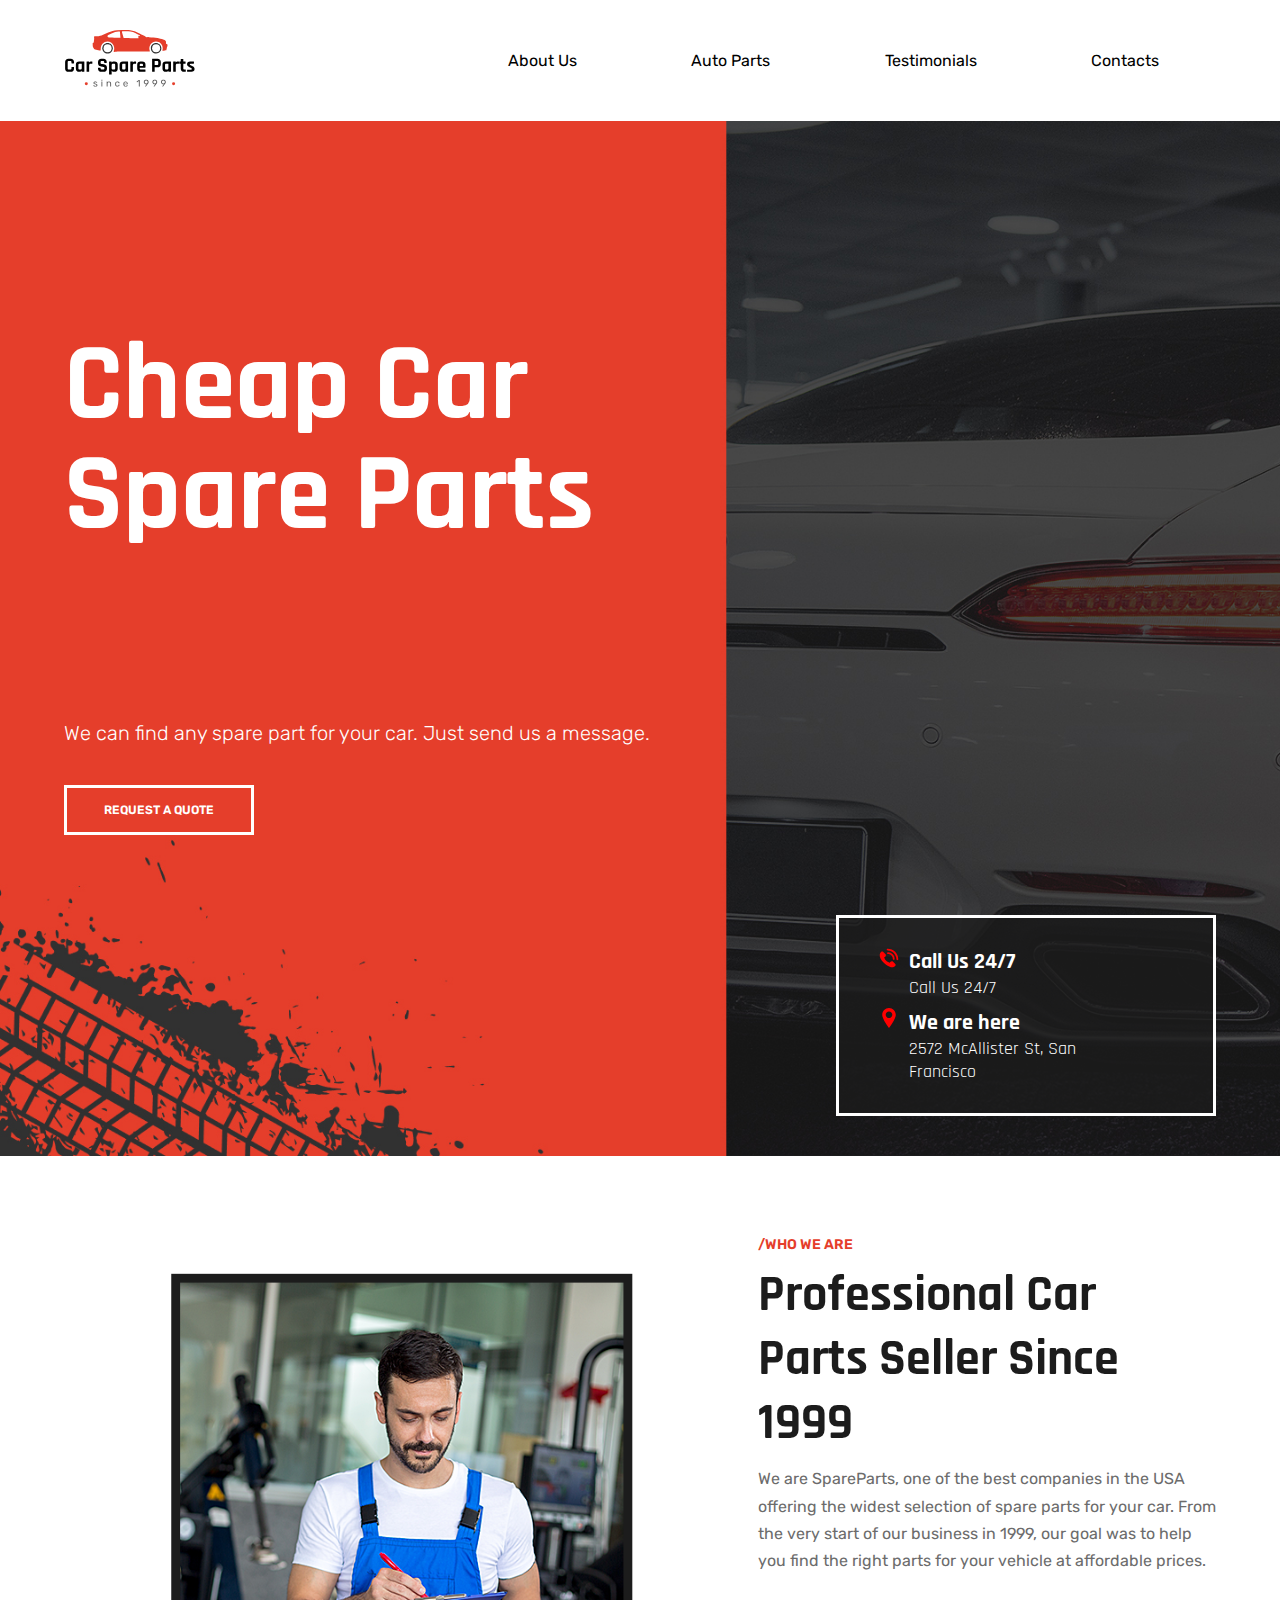
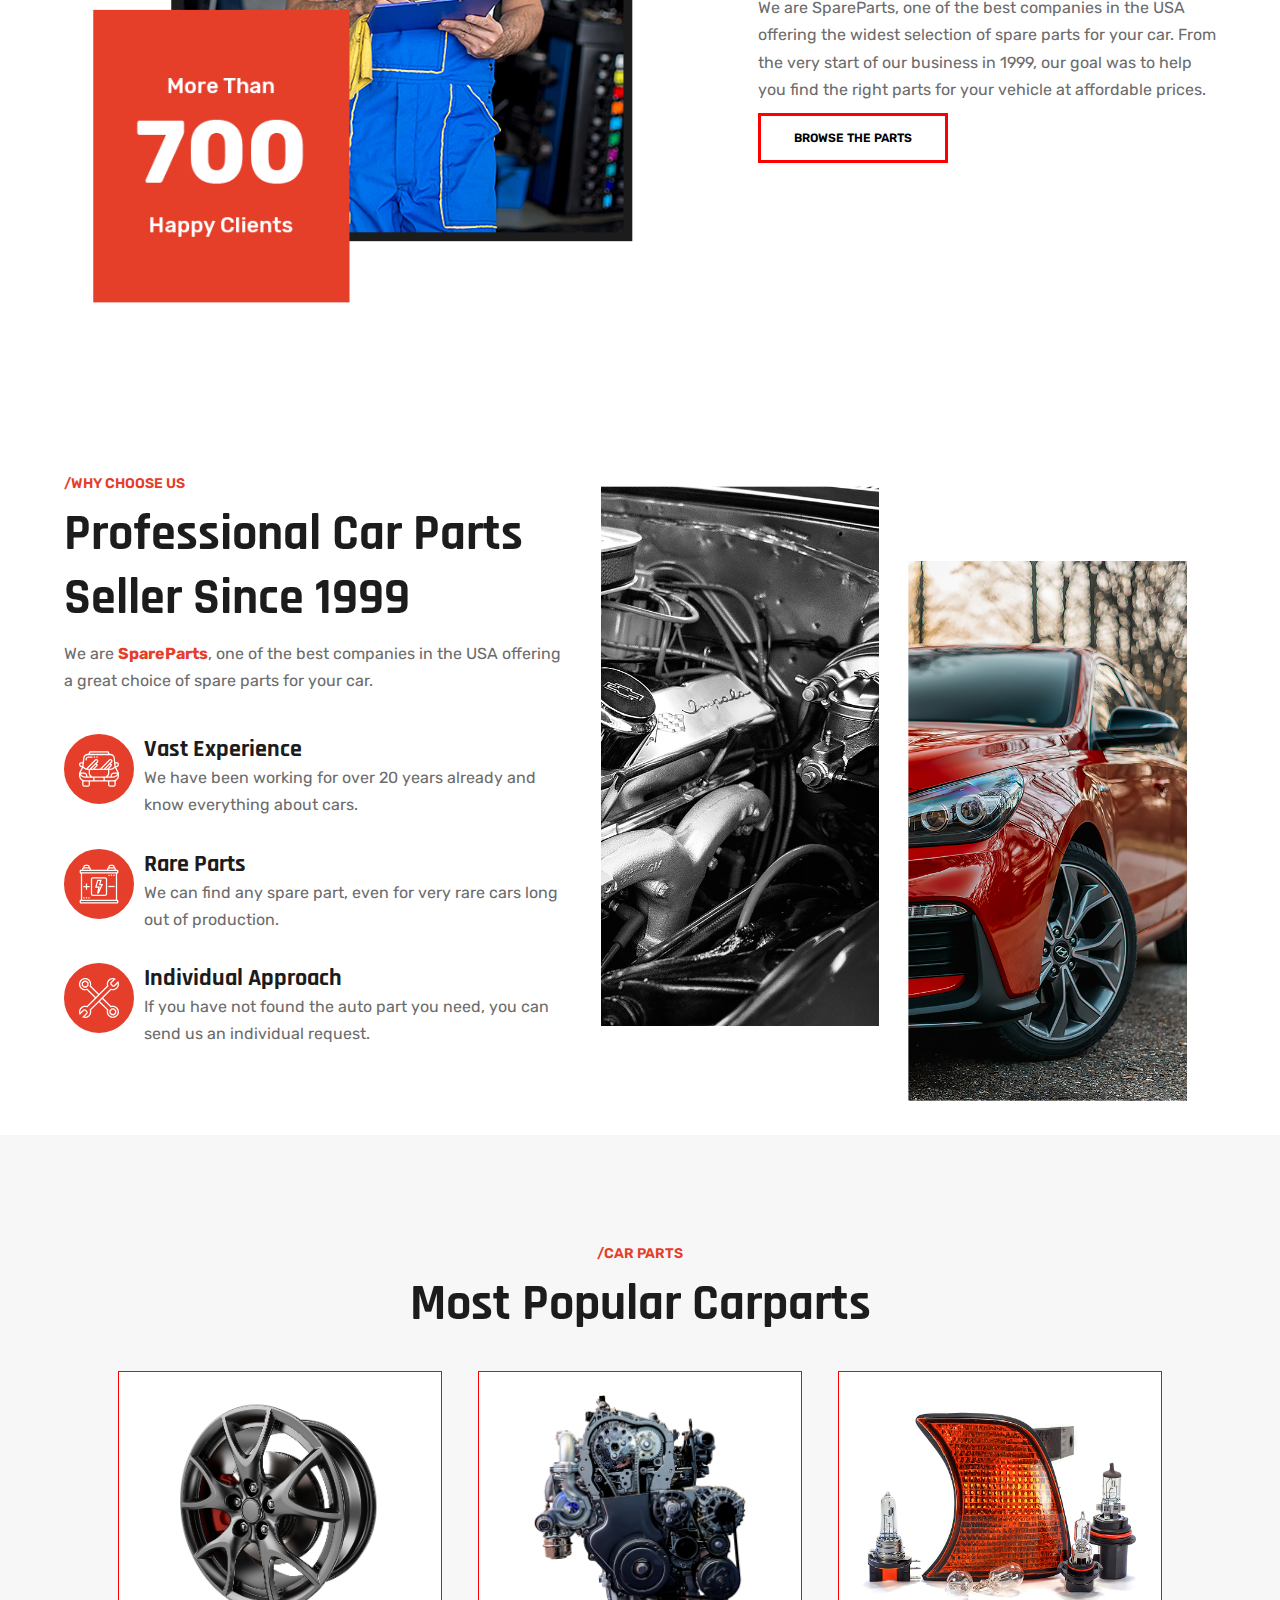
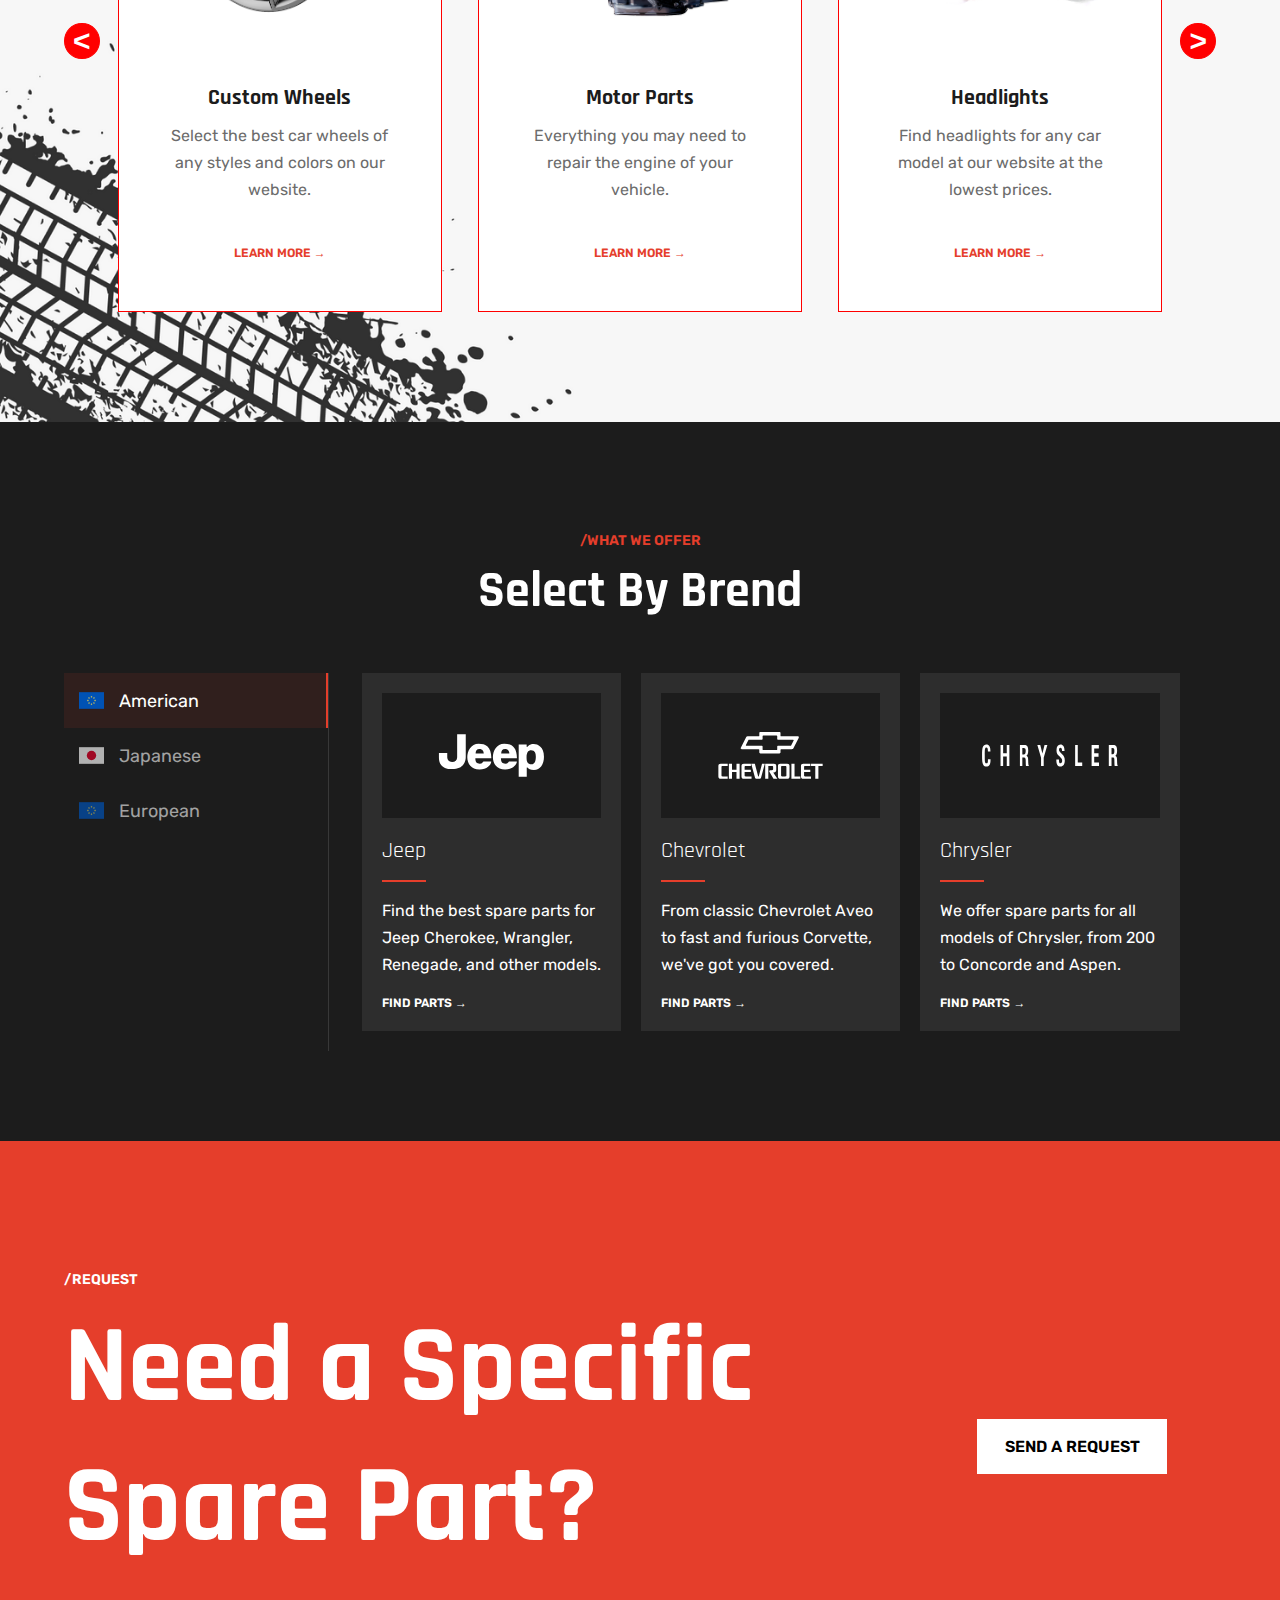
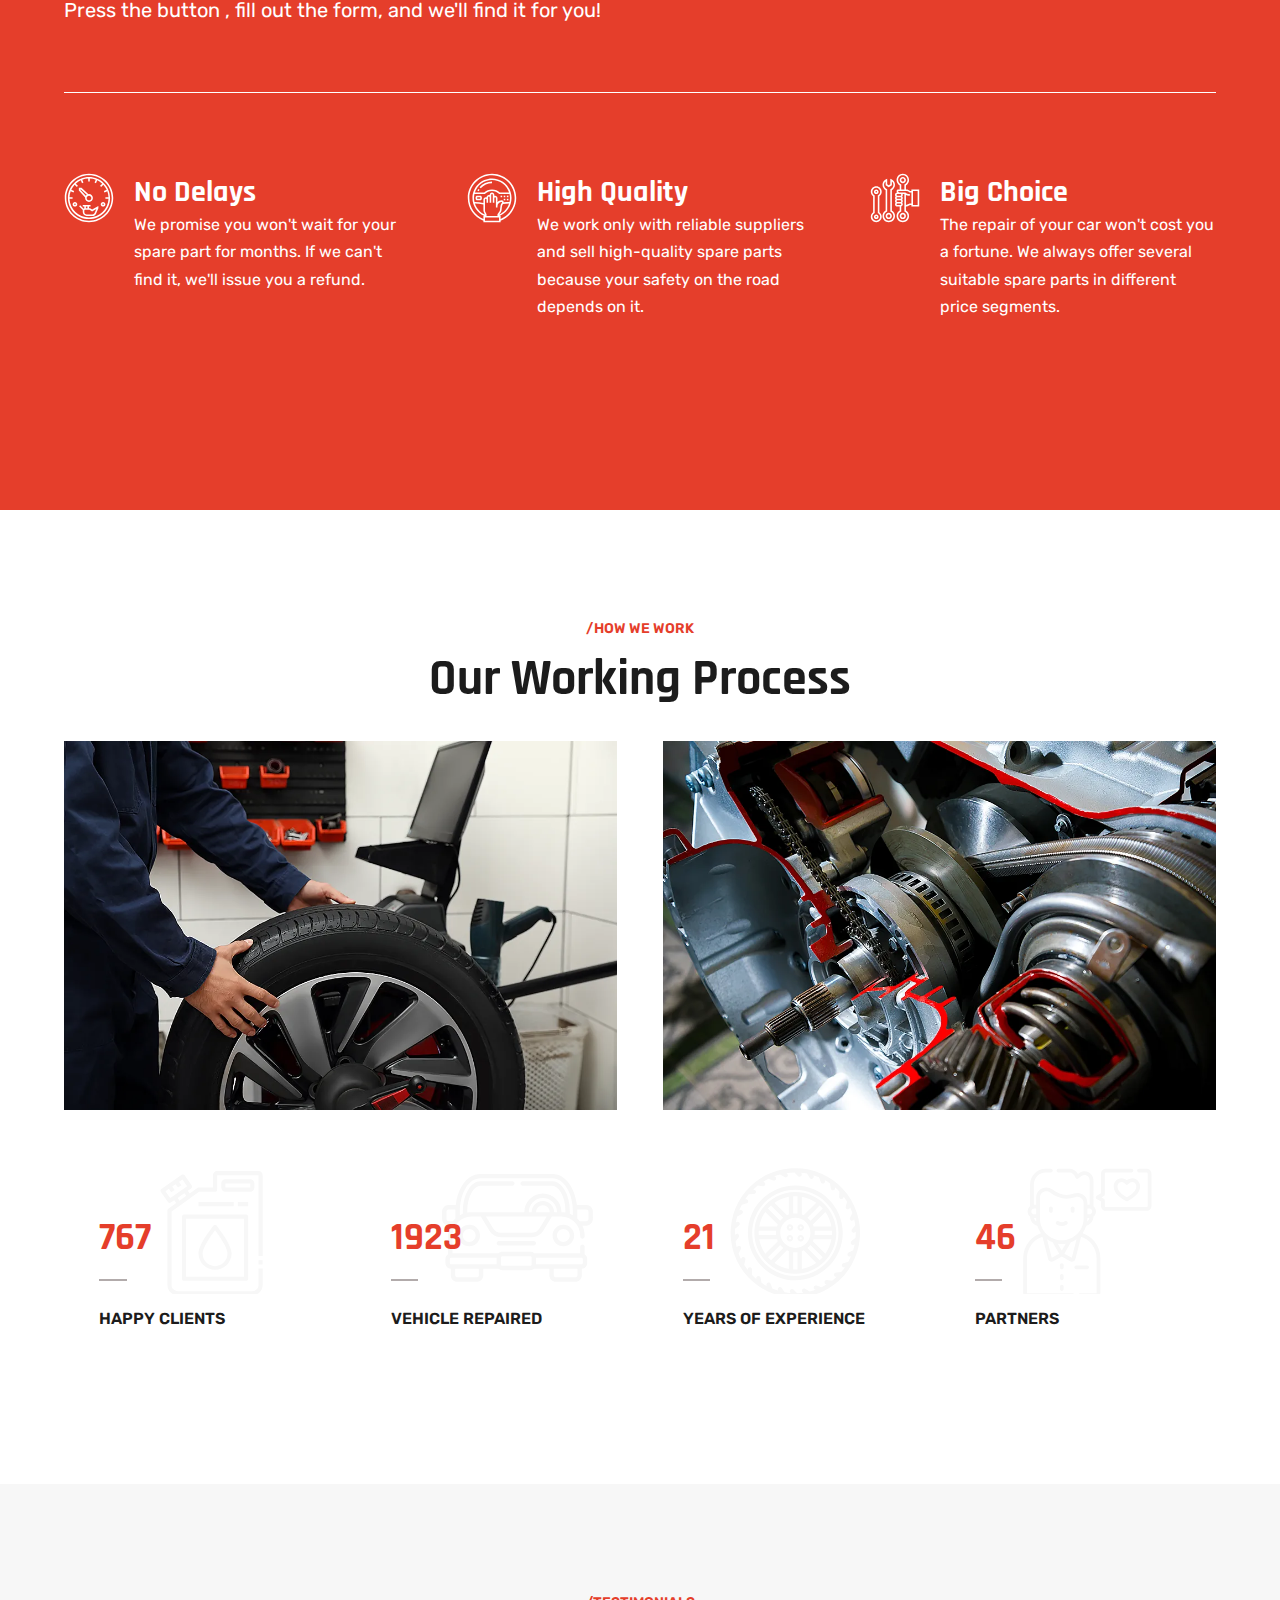
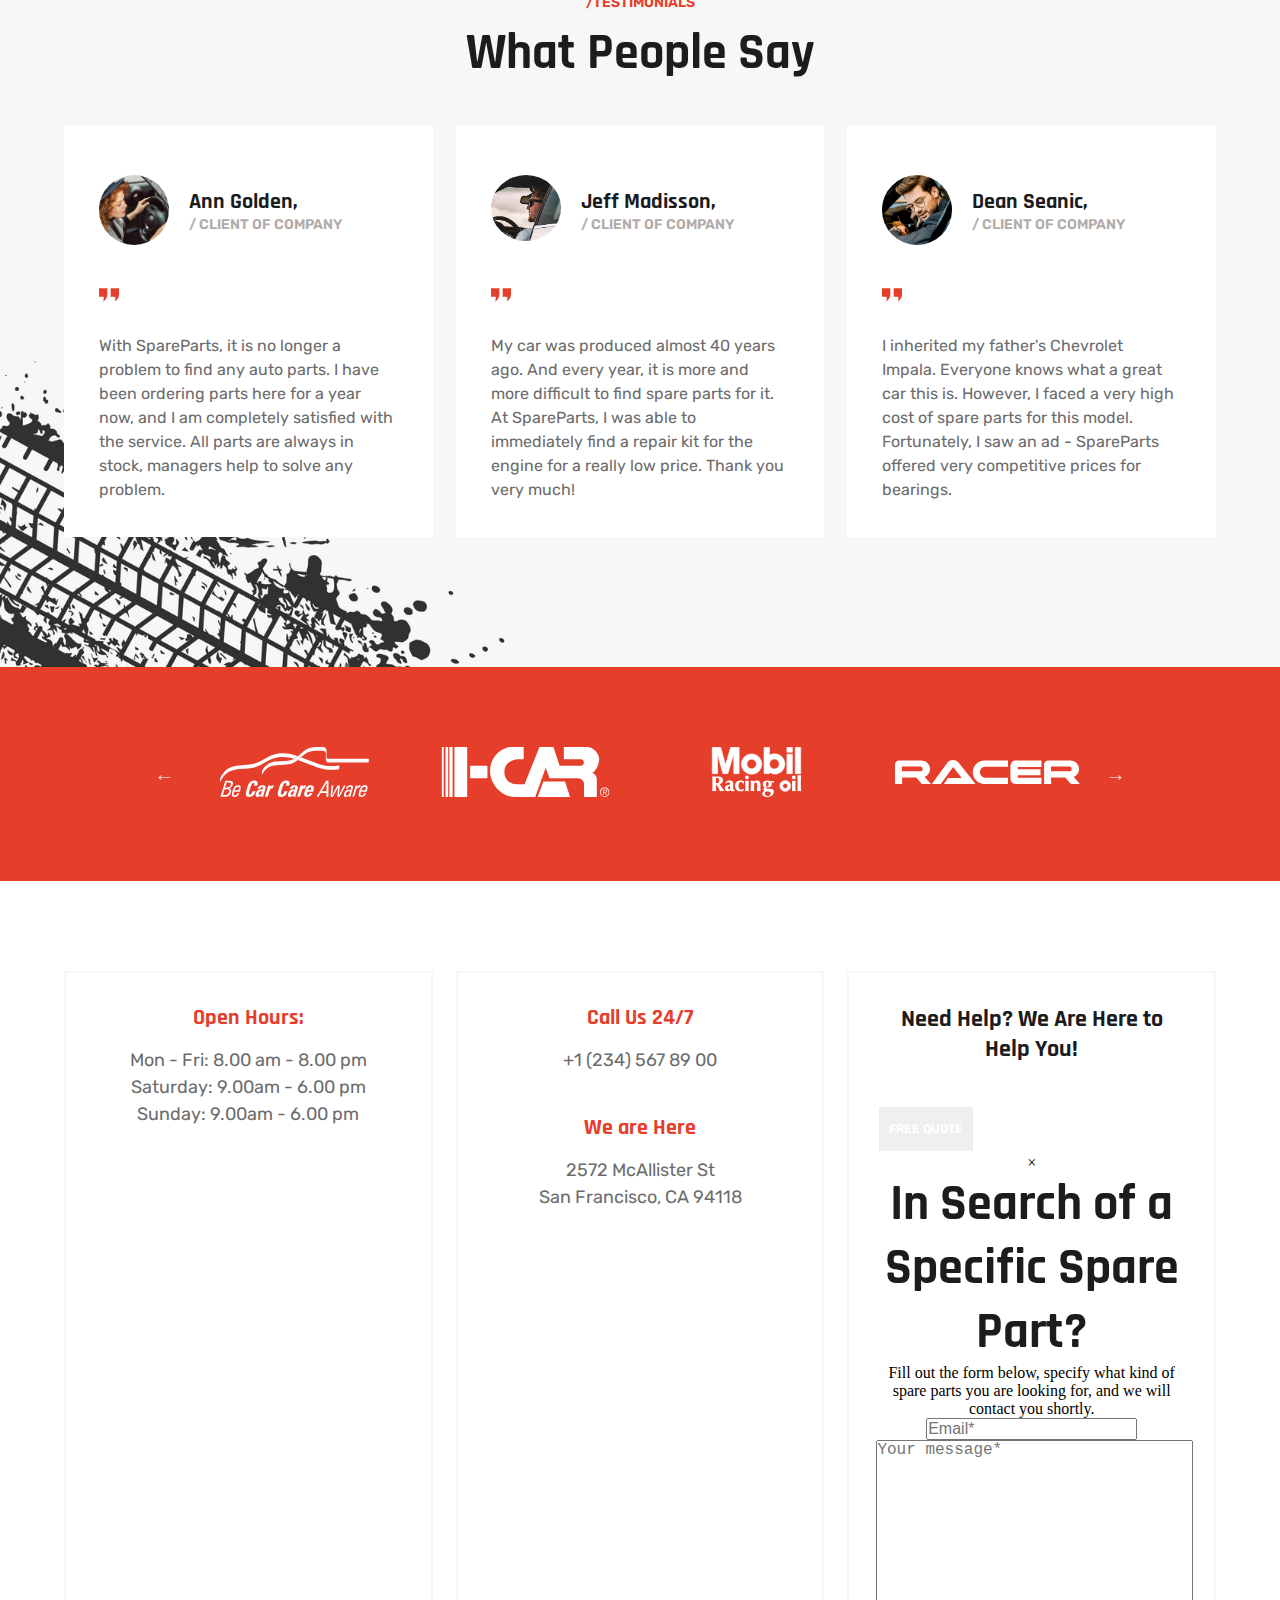
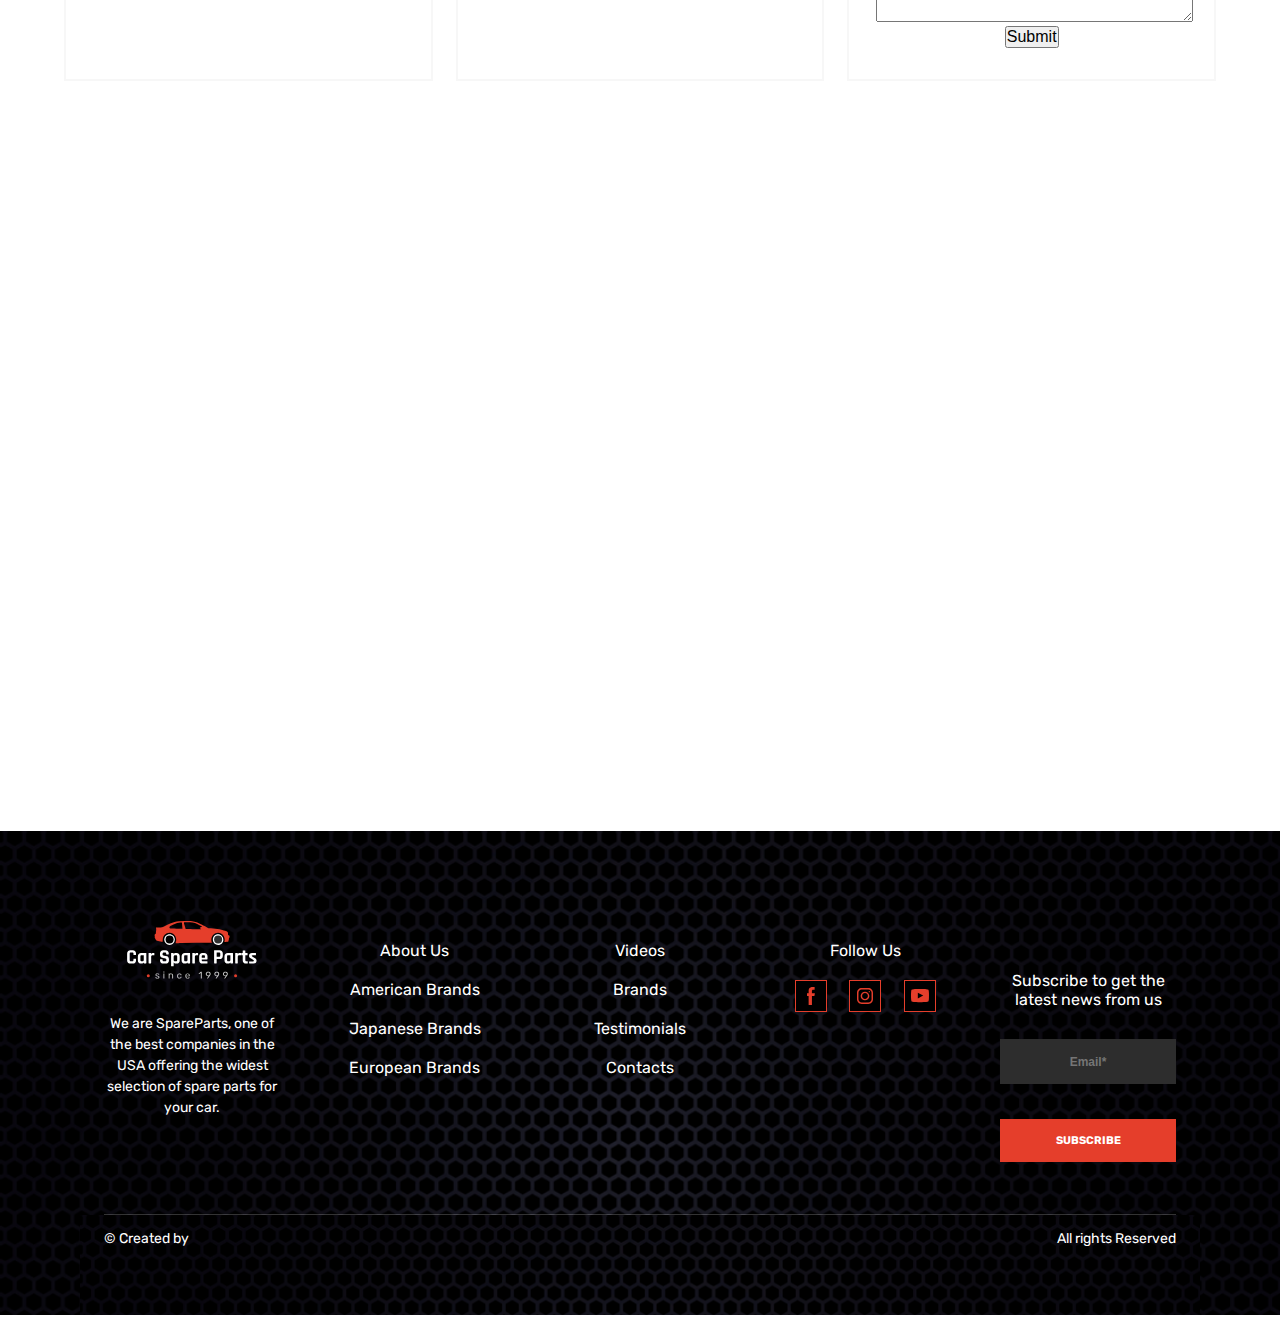
==== index.html @ d887016b "Fixed bugs" ====
<!DOCTYPE html>
<html lang="uk">

<head>
    <meta charset="UTF-8">
    <meta http-equiv="X-UA-Compatible" content="IE=edge">
    <meta name="viewport" content="width=device-width, initial-scale=1.0">
    <title>Car Spare Parts</title>

    <link rel="icon" href="img/logo/logo.svg">
    <link rel="stylesheet" href="css/index.css">
    <link rel="stylesheet" href="css/slick.css">
    <link rel="stylesheet" href="css/slick-theme.css">
</head>

<body>
    <header>
        <nav>
            <div class="header__top container">
                <div class="header__top-logo">
                    <a href="#">
                        <img class="logo" src="img/logo/car-spare-parts-logo.svg" alt="Car Spare Parts Logo">
                    </a>
                </div>

                <div class="nav-wrapper">
                    <div class="nav-wrapper__links">
                        <!-- <a href="#who-we-are">About Us</a>
                        <a href="#">Auto Parts</a>
                        <a href="#testimonials">Testimonials</a>
                        <a href="#contacts">Contacts</a> -->
                        <a href="#who-we-are" class="navigation__link">About Us</a>
                        <div class="dropdown">
                            <a href="#" class="dropdown__title">Auto Parts</a>
                            <div class="dropdown__content">
                                <a class="dropdown__content__link" href="american__parts.html">American brands</a>
                                <a class="dropdown__content__link" href="japanese__parts.html">Japanese brands</a>
                                <a class="dropdown__content__link" href="#">European brands</a>
                            </div>
                        </div>
                        <a href="#testimonials" class="navigation__link">Testimonials</a>
                        <a href="#contacts" class="navigation__link">Contacts</a>
                    </div>
                </div>

                <div class="header__top-burger">
                    <span></span>
                </div>
            </div>
        </nav>

        <div class="header__main">
            <div class="container">
                <div class="header__main__text-block">
                    <h1>Cheap Car Spare Parts</h1>
                    <h3>
                        We can find any spare part for your car.
                        Just send us a message.
                    </h3>
                </div>
                <a href="#contacts" class="btn header__main-btn">REQUEST A QUOTE</a>
                <div class="header__main-info__container">
                    <div class="header__main-info">
                        <div class="header__main-info-contacts">
                            <div class="header__main-info-contacts__icon">
                                <svg xmlns="http://www.w3.org/2000/svg" xmlns:xlink="http://www.w3.org/1999/xlink"
                                    version="1.1" x="0px" y="0px" viewBox="0 0 90 90" enable-background="new 0 0 90 90"
                                    xml:space="preserve" style="max-width:100%" height="100%">
                                    <path
                                        d="M62.324,61.015c-1.153-1.149-2.702-1.673-4.244-1.592l0.006-0.005c-6.902,0.294-9.089,5.729-9.581,7.308  c-22.71-7.437-24.794-24.84-24.794-24.84l4.399-6.17l-4.399,6.17c4.495-1.849,6.233-5.188,6.907-7.56  c0.359-0.874,0.502-1.81,0.425-2.724c0,0,0,0.006,0,0.017c0-0.009,0-0.017,0-0.017v0c-0.107-1.272-0.636-2.5-1.591-3.457  l-11.087-11.09c-2.203-2.203-5.862-2.136-8.151,0.153l-3.125,3.143l0.085,0.085c-1.048,1.337-1.923,2.879-2.575,4.542  c-0.601,1.583-0.975,3.093-1.146,4.607C1.99,41.723,7.536,52.815,22.588,67.867C43.394,88.672,60.161,87.1,60.885,87.023  c1.575-0.188,3.085-0.565,4.62-1.161c1.648-0.644,3.189-1.518,4.525-2.564l0.068,0.061l3.166-3.1  c2.284-2.289,2.35-5.946,0.148-8.156L62.324,61.015z M31.043,31.664c0-0.011,0-0.022,0-0.03  C31.043,31.643,31.043,31.652,31.043,31.664z M30.822,33.494c0-0.002,0.001-0.005,0.001-0.007  C30.823,33.49,30.823,33.492,30.822,33.494z M30.873,33.236L30.873,33.236L30.873,33.236z M31.042,31.735c0-0.01,0-0.02,0.001-0.029  C31.042,31.716,31.042,31.725,31.042,31.735z M82.625,55.072c-2.29,0-4.147-1.857-4.147-4.147c0-21.895-17.813-39.709-39.709-39.709  c-2.29,0-4.147-1.857-4.147-4.147s1.857-4.147,4.147-4.147c12.822,0,24.877,4.993,33.943,14.06  c9.066,9.067,14.06,21.121,14.06,33.943C86.772,53.215,84.916,55.072,82.625,55.072z M66.353,53.148  c-2.29,0-4.147-1.857-4.147-4.147c0-11.862-9.65-21.512-21.512-21.512c-2.29,0-4.147-1.857-4.147-4.147s1.857-4.147,4.147-4.147  c16.435,0,29.806,13.371,29.806,29.806C70.5,51.291,68.644,53.148,66.353,53.148z"
                                        style="" fill="currentColor"></path>
                                </svg>
                            </div>
                            <p class="header__main-info__title">Call Us 24/7</p>
                            <p class="header__main-info__description">Call Us 24/7</p>
                        </div>
                        <div class="header__main-info-location">
                            <div class="header__main-info-location__icon">
                                <svg xmlns="http://www.w3.org/2000/svg" xmlns:xlink="http://www.w3.org/1999/xlink"
                                    version="1.1" x="0px" y="0px" viewBox="0 0 100 100"
                                    enable-background="new 0 0 100 100" xml:space="preserve" style="max-width:100%"
                                    height="100%">
                                    <path
                                        d="M50,0C31.294,0,16.129,15.165,16.129,33.87c0,0.401,0.012,0.809,0.03,1.221c0.127,3.558,0.798,6.975,1.939,10.172  C25.324,69.015,50,100,50,100s24.673-30.982,31.9-54.734c1.143-3.197,1.813-6.617,1.939-10.175c0.02-0.412,0.031-0.819,0.031-1.221  C83.871,15.165,68.706,0,50,0z M50,50.459c-9.161,0-16.589-7.428-16.589-16.589c0-9.16,7.428-16.588,16.589-16.588  c9.162,0,16.589,7.428,16.589,16.588C66.589,43.031,59.162,50.459,50,50.459z"
                                        style="" fill="currentColor"></path>
                                </svg>
                            </div>
                            <p class="header__main-info__title">We are here</p>
                            <p class="header__main-info__description">2572 McAllister St, San Francisco</p>
                        </div>

                    </div>
                </div>
            </div>
        </div>
    </header>

    <main>
        <section class="who-we-are" id="who-we-are">
            <div class="container">
                <div class="who-we-are__objects">
                    <div class="who-we-are__main-photo">
                        <img src="img/who-we-are/who-we-are-main-photo.png" alt="More than 700 happy clients">
                    </div>

                    <div class="who-we-are__text">
                        <p class="section-title">
                            /WHO WE ARE
                        </p>
                        <h2>
                            Professional Car Parts Seller Since 1999
                        </h2>
                        <p class="section-content">
                            We are SpareParts, one of the best companies in the USA offering the widest selection of
                            spare parts
                            for your car. From the very start of our business in 1999, our goal was to help you find the
                            right
                            parts for your vehicle at affordable prices.
                        </p>
                        <p class="section-content">
                            We are SpareParts, one of the best companies in the USA offering the widest selection of
                            spare parts
                            for your car. From the very start of our business in 1999, our goal was to help you find the
                            right
                            parts for your vehicle at affordable prices.
                        </p>
                        <a href="#what-we-offer" class="btn who-we-are__btn">BROWSE THE PARTS</a>
                    </div>
                </div>
            </div>
        </section>

        <section class="why-choose-us">
            <div class="container">
                <div class="why-choose-us__objects">
                    <div class="why-choose-us__text">
                        <p class="section-title">
                            /WHY CHOOSE US
                        </p>
                        <h2>
                            Professional Car Parts Seller Since 1999
                        </h2>
                        <p class="section-content">
                            We are <span class="spanss">SpareParts</span>, one of the best companies in the USA offering
                            a great
                            choice of spare parts for
                            your car.
                        </p>

                        <div class="why-choose-us__advantage">
                            <div class="why-choose-us__advantage__element">
                                <div class="why-choose-us__advantage__icon">
                                    <svg xmlns="http://www.w3.org/2000/svg" width="2155" height="1912"
                                        viewBox="0 0 2155 1912" fill="none">
                                        <path
                                            d="M426.382 406.992C431.282 373.076 460.889 347.5 495.153 347.5H729.75V278H495.153C426.556 278 367.446 329.187 357.612 396.984L345.241 482.052L414.011 492.095L426.382 406.992Z"
                                            fill="white" />
                                        <path
                                            d="M2154.5 695C2154.5 637.523 2107.73 590.75 2050.25 590.75H1955.31L1930.68 356.813C1917.64 232.616 1813.64 139 1688.82 139H1654.76L1585.26 0H569.274L499.774 139H465.72C340.863 139 236.891 232.616 223.825 356.813L199.187 590.75H104.25C46.7735 590.75 0 637.523 0 695C0 783.786 67.2065 856.414 153.317 866.665L0 1173.3V1320.5C0 1442.99 70.9595 1548.95 173.75 1600.24V1807C173.75 1864.48 220.523 1911.25 278 1911.25H486.5C543.977 1911.25 590.75 1864.48 590.75 1807V1633.25H1563.75V1807C1563.75 1864.48 1610.52 1911.25 1668 1911.25H1876.5C1933.98 1911.25 1980.75 1864.48 1980.75 1807V1600.24C2083.54 1548.95 2154.5 1442.96 2154.5 1320.5V1173.3L2001.18 866.7C2087.29 856.414 2154.5 783.786 2154.5 695V695ZM1876.5 1146.75C1780.69 1146.75 1702.75 1224.69 1702.75 1320.5V1355.25H1543.39L1582.34 1316.3C1615.15 1283.49 1633.25 1239.85 1633.25 1193.42V1007.75H1691.87C1775.41 1007.75 1853.95 975.224 1912.99 916.149L1936.48 892.658L2063.52 1146.75H1876.5ZM2054.84 1216.25L2034.37 1246.93C1989.16 1314.77 1913.47 1355.25 1831.99 1355.25H1772.25V1320.5C1772.25 1263.02 1819.02 1216.25 1876.5 1216.25H2054.84ZM709.386 1355.25L621.295 1267.16C601.592 1247.46 590.75 1221.29 590.75 1193.42V1007.75H1563.75V1193.42C1563.75 1221.29 1552.91 1247.49 1533.2 1267.16L1445.11 1355.25H709.386ZM382.25 1355.25H322.515C240.991 1355.25 165.34 1314.77 120.131 1246.93L99.663 1216.25H278C335.477 1216.25 382.25 1263.02 382.25 1320.5V1355.25ZM278 1146.75H90.9755L218.022 892.658L241.512 916.149C300.553 975.224 379.088 1007.75 462.627 1007.75H521.25V1193.42C521.25 1239.85 539.355 1283.49 572.159 1316.3L611.114 1355.25H451.75V1320.5C451.75 1224.69 373.806 1146.75 278 1146.75V1146.75ZM923.864 729.75C931.787 729.75 938.25 736.213 938.25 744.136C938.25 747.924 936.721 751.643 934.045 754.318L750.114 938.25H674.636L883.136 729.75H923.864ZM576.364 938.25H466.136L917.886 486.5H934.045C955.521 486.5 973 503.979 973 525.455C973 535.706 968.865 545.749 961.602 553.011L576.364 938.25ZM1688.36 729.75C1696.29 729.75 1702.75 736.213 1702.75 744.136C1702.75 747.924 1701.22 751.643 1698.55 754.318L1514.61 938.25H1439.14L1647.64 729.75H1688.36ZM1340.86 938.25H1230.64L1682.39 486.5H1698.55C1720.02 486.5 1737.5 503.979 1737.5 525.455C1737.5 535.706 1733.36 545.749 1726.1 553.011L1340.86 938.25ZM2050.25 660.25C2069.43 660.25 2085 675.818 2085 695C2085 752.477 2038.23 799.25 1980.75 799.25H1977.28L1962.65 660.25H2050.25ZM612.226 69.5H1542.27L1577.02 139H577.476L612.226 69.5ZM292.908 364.076C302.221 275.394 376.516 208.5 465.685 208.5H1688.78C1777.95 208.5 1852.24 275.394 1861.59 364.076L1909.69 821.177L1863.82 867.047C1817.88 912.987 1756.79 938.285 1691.84 938.285H1612.89L1747.68 803.489C1763.28 787.852 1772.25 766.237 1772.25 744.136C1772.25 706.502 1747.2 674.984 1713 664.385L1775.24 602.148C1795.43 581.958 1807 554.019 1807 525.455C1807 465.65 1758.35 417 1698.55 417H1653.61L1132.36 938.25H848.386L983.182 803.455C998.784 787.852 1007.75 766.237 1007.75 744.136C1007.75 706.502 982.695 674.984 948.501 664.385L1010.74 602.148C1030.93 581.958 1042.5 554.019 1042.5 525.455C1042.5 465.65 993.85 417 934.045 417H889.114L381.833 924.28C347.952 912.361 316.816 893.179 290.649 867.047L244.779 821.177L292.908 364.076ZM69.5 695C69.5 675.818 85.068 660.25 104.25 660.25H191.855L177.225 799.25H173.75C116.273 799.25 69.5 752.477 69.5 695ZM69.5 1320.5V1294.96C128.228 1376.24 221.705 1424.75 322.515 1424.75H770.894C767.002 1435.66 764.5 1447.27 764.5 1459.5V1529C764.5 1541.23 767.002 1552.84 770.894 1563.75H312.75C178.65 1563.75 69.5 1454.6 69.5 1320.5V1320.5ZM521.25 1807C521.25 1826.18 505.682 1841.75 486.5 1841.75H278C258.818 1841.75 243.25 1826.18 243.25 1807V1625.19C265.629 1630.3 288.842 1633.25 312.75 1633.25H521.25V1807ZM868.75 1563.75C849.568 1563.75 834 1548.18 834 1529V1459.5C834 1440.32 849.568 1424.75 868.75 1424.75H1285.75C1304.93 1424.75 1320.5 1440.32 1320.5 1459.5V1529C1320.5 1548.18 1304.93 1563.75 1285.75 1563.75H868.75ZM1911.25 1807C1911.25 1826.18 1895.68 1841.75 1876.5 1841.75H1668C1648.82 1841.75 1633.25 1826.18 1633.25 1807V1633.25H1841.75C1865.66 1633.25 1888.87 1630.3 1911.25 1625.19V1807ZM1841.75 1563.75H1383.61C1387.5 1552.84 1390 1541.23 1390 1529V1459.5C1390 1447.27 1387.5 1435.66 1383.61 1424.75H1831.99C1932.8 1424.75 2026.27 1376.24 2085 1294.96V1320.5C2085 1454.6 1975.85 1563.75 1841.75 1563.75Z"
                                            fill="white" />
                                        <path d="M799.25 278H868.75V347.5H799.25V278Z" fill="white" />
                                        <path d="M938.25 278H1007.75V347.5H938.25V278Z" fill="white" />
                                    </svg>
                                </div>

                                <div class="why-choose-us__advantage__text">
                                    <p class="why-choose-us__advantage__element__title">Vast Experience</p>
                                    <p class="section-content">
                                        We have been working for over 20 years already and know everything about cars.
                                    </p>
                                </div>
                            </div>

                            <div class="why-choose-us__advantage__element">
                                <div class="why-choose-us__advantage__icon">
                                    <svg xmlns="http://www.w3.org/2000/svg" width="2304" height="2304"
                                        viewBox="0 0 2304 2304" fill="none">
                                        <path
                                            d="M1034.57 1692H1139L1388.23 1152H1235.74L1307.74 900H1052.5L924.84 1368H1107.07L1034.57 1692ZM1019.16 1296L1107.5 972H1212.26L1140.26 1224H1275.77L1154.09 1487.59L1196.93 1296H1019.16Z"
                                            fill="white" />
                                        <path
                                            d="M2268 468V396C2268 356.292 2235.71 324 2196 324H2124V288C2124 241.128 2093.8 201.528 2052 186.624V144C2052 84.456 2003.54 36 1944 36H1800C1740.46 36 1692 84.456 1692 144V186.624C1650.2 201.528 1620 241.128 1620 288V324H684V288C684 241.128 653.796 201.528 612 186.624V144C612 84.456 563.544 36 504 36H360C300.456 36 252 84.456 252 144V186.624C210.204 201.528 180 241.128 180 288V324H108C68.292 324 36 356.292 36 396V468C36 507.708 68.292 540 108 540V2052C68.292 2052 36 2084.29 36 2124V2196C36 2235.71 68.292 2268 108 2268H2196C2235.71 2268 2268 2235.71 2268 2196V2124C2268 2084.29 2235.71 2052 2196 2052V540C2235.71 540 2268 507.708 2268 468ZM1800 108H1944C1963.87 108 1980 124.128 1980 144V180H1764V144C1764 124.128 1780.13 108 1800 108ZM1692 288C1692 268.128 1708.13 252 1728 252H2016C2035.87 252 2052 268.128 2052 288V324H1692V288ZM360 108H504C523.872 108 540 124.128 540 144V180H324V144C324 124.128 340.128 108 360 108ZM252 288C252 268.128 268.128 252 288 252H576C595.872 252 612 268.128 612 288V324H252V288ZM108 396H2196L2196.07 468H108V396ZM2196.07 2196H108V2124H2196L2196.07 2196ZM2124 2052H180V540H2124V2052Z"
                                            fill="white" />
                                        <path d="M1692 1260H2052V1332H1692V1260Z" fill="white" />
                                        <path d="M396 1476H468V1332H612V1260H468V1116H396V1260H252V1332H396V1476Z"
                                            fill="white" />
                                        <path
                                            d="M792 1836H1512C1571.54 1836 1620 1787.54 1620 1728V864C1620 804.456 1571.54 756 1512 756H792C732.456 756 684 804.456 684 864V1728C684 1787.54 732.456 1836 792 1836ZM756 864C756 844.128 772.128 828 792 828H1512C1531.87 828 1548 844.128 1548 864V1728C1548 1747.87 1531.87 1764 1512 1764H792C772.128 1764 756 1747.87 756 1728V864Z"
                                            fill="white" />
                                        <path d="M252 1908H324V1980H252V1908Z" fill="white" />
                                        <path d="M396 1908H468V1980H396V1908Z" fill="white" />
                                        <path d="M540 1908H612V1980H540V1908Z" fill="white" />
                                        <path d="M1980 612H2052V684H1980V612Z" fill="white" />
                                        <path d="M1836 612H1908V684H1836V612Z" fill="white" />
                                        <path d="M1692 612H1764V684H1692V612Z" fill="white" />
                                    </svg>
                                </div>

                                <div class="why-choose-us__advantage__text">
                                    <p class="why-choose-us__advantage__element__title">
                                        Rare Parts
                                    </p>
                                    <p class="section-content">
                                        We can find any spare part, even for very rare cars long out of production.
                                    </p>
                                </div>
                            </div>

                            <div class="why-choose-us__advantage__element">
                                <div class="why-choose-us__advantage__icon">
                                    <svg xmlns="http://www.w3.org/2000/svg" width="1926" height="1927"
                                        viewBox="0 0 1926 1927" fill="none">
                                        <path
                                            d="M454.236 291.321C467.12 272.122 469.54 247.861 460.688 226.522C451.835 205.151 433.008 189.71 410.267 185.267C407.566 184.739 405.485 182.658 404.957 179.892C400.482 157.216 385.047 138.389 363.702 129.537C342.298 120.684 318.102 123.078 298.903 135.995C296.607 137.58 293.619 137.58 291.323 135.995C272.157 123.104 247.928 120.743 226.525 129.537C205.153 138.389 189.712 157.216 185.27 179.957C184.741 182.658 182.66 184.739 179.894 185.267C157.218 189.71 138.391 205.151 129.539 226.522C120.687 247.893 123.107 272.122 135.997 291.321C137.55 293.617 137.55 296.605 135.997 298.901C123.107 318.1 120.68 342.328 129.539 363.699C138.391 385.071 157.218 400.512 179.96 404.954C182.66 405.483 184.741 407.564 185.27 410.33C189.745 433.006 205.18 451.833 226.525 460.685C247.928 469.505 272.098 467.143 291.323 454.227C293.619 452.674 296.607 452.642 298.903 454.227C310.457 461.99 323.85 465.969 337.301 465.969C346.219 465.969 355.163 464.201 363.708 460.685C385.08 451.833 400.521 433.006 404.963 410.265C405.492 407.564 407.573 405.483 410.339 404.954C433.015 400.479 451.842 385.045 460.694 363.699C469.547 342.354 467.126 318.1 454.236 298.901C452.683 296.605 452.683 293.617 454.236 291.321ZM402.661 333.541C404.337 336.027 403.933 338.388 403.313 339.908C402.661 341.461 401.323 343.385 398.407 343.979C370.728 349.354 349.389 370.693 344.014 398.313C343.427 401.295 341.496 402.665 339.943 403.284C338.423 403.937 336.062 404.341 333.576 402.632C321.899 394.771 308.506 390.857 295.152 390.857C281.792 390.857 268.406 394.771 256.729 402.632C254.211 404.374 251.914 403.904 250.362 403.284C248.809 402.665 246.885 401.295 246.291 398.379C240.916 370.699 219.577 349.361 191.956 343.985C188.975 343.398 187.605 341.467 186.985 339.915C186.333 338.395 185.961 336.033 187.638 333.548C203.327 310.187 203.327 280.022 187.638 256.661C185.961 254.176 186.366 251.814 186.985 250.294C187.638 248.741 188.975 246.817 191.891 246.223C219.571 240.848 240.909 219.509 246.285 191.889C246.872 188.907 248.803 187.537 250.355 186.918C251.875 186.298 254.204 185.894 256.722 187.57C280.083 203.292 310.248 203.292 333.609 187.57C336.127 185.894 338.488 186.331 339.976 186.918C341.528 187.57 343.453 188.907 344.046 191.823C349.422 219.503 370.76 240.841 398.381 246.217C401.362 246.804 402.732 248.735 403.352 250.288C404.004 251.808 404.376 254.169 402.7 256.655C386.971 280.048 386.971 310.18 402.661 333.541Z"
                                            fill="white" />
                                        <path
                                            d="M1790 1634.67C1788.44 1632.38 1788.44 1629.39 1790 1627.09C1802.89 1607.9 1805.31 1583.67 1796.45 1562.3C1787.6 1540.92 1768.78 1525.48 1746.03 1521.04C1743.33 1520.51 1741.25 1518.43 1740.72 1515.67C1736.25 1492.99 1720.81 1474.16 1699.47 1465.31C1678.1 1456.46 1653.87 1458.85 1634.67 1471.77C1632.4 1473.32 1629.42 1473.39 1627.09 1471.77C1607.89 1458.88 1583.72 1456.48 1562.29 1465.31C1540.92 1474.16 1525.48 1492.99 1521.04 1515.73C1520.51 1518.43 1518.43 1520.51 1515.66 1521.04C1492.99 1525.52 1474.16 1540.95 1465.31 1562.3C1456.45 1583.63 1458.87 1607.9 1471.76 1627.09C1473.32 1629.39 1473.32 1632.38 1471.76 1634.67C1458.87 1653.87 1456.45 1678.1 1465.31 1699.47C1474.16 1720.84 1492.99 1736.29 1515.73 1740.73C1518.43 1741.26 1520.51 1743.34 1521.04 1746.1C1525.51 1768.78 1540.95 1787.61 1562.29 1796.46C1583.66 1805.28 1607.89 1802.89 1627.09 1790C1629.36 1788.45 1632.34 1788.38 1634.67 1790C1646.22 1797.76 1659.62 1801.74 1673.07 1801.74C1681.99 1801.74 1690.93 1799.97 1699.48 1796.46C1720.85 1787.61 1736.29 1768.78 1740.73 1746.04C1741.26 1743.34 1743.34 1741.26 1746.11 1740.73C1768.78 1736.25 1787.61 1720.82 1796.46 1699.47C1805.31 1678.13 1802.89 1653.87 1790 1634.67ZM1738.43 1669.31C1740.11 1671.79 1739.71 1674.15 1739.09 1675.67C1738.43 1677.23 1737.1 1679.15 1734.18 1679.75C1706.5 1685.12 1685.16 1706.46 1679.79 1734.08C1679.2 1737.06 1677.27 1738.43 1675.72 1739.05C1674.16 1739.67 1671.87 1740.11 1669.35 1738.4C1657.67 1730.54 1644.28 1726.62 1630.93 1726.62C1617.57 1726.62 1604.18 1730.54 1592.5 1738.4C1590.02 1740.11 1587.66 1739.7 1586.14 1739.05C1584.58 1738.4 1582.66 1737.06 1582.06 1734.15C1576.69 1706.47 1555.35 1685.13 1527.73 1679.75C1524.75 1679.17 1523.38 1677.23 1522.76 1675.68C1522.11 1674.16 1521.74 1671.8 1523.41 1669.31C1539.1 1645.95 1539.1 1615.79 1523.41 1592.43C1521.74 1589.94 1522.14 1587.58 1522.76 1586.06C1523.41 1584.51 1524.75 1582.58 1527.66 1581.99C1555.34 1576.61 1576.68 1555.28 1582.06 1527.66C1582.65 1524.67 1584.58 1523.3 1586.13 1522.68C1587.65 1522.03 1589.98 1521.63 1592.5 1523.34C1615.86 1539.06 1646.02 1539.06 1669.38 1523.34C1671.9 1521.63 1674.23 1522.1 1675.75 1522.68C1677.3 1523.34 1679.23 1524.67 1679.82 1527.59C1685.2 1555.27 1706.53 1576.61 1734.15 1581.98C1737.14 1582.57 1738.51 1584.5 1739.13 1586.05C1739.78 1587.57 1740.15 1589.94 1738.47 1592.42C1722.74 1615.81 1722.74 1645.95 1738.43 1669.31Z"
                                            fill="white" />
                                        <path
                                            d="M1630.89 1335.78C1602.75 1335.78 1574.72 1339.9 1547.32 1348.08L1162.27 963L1547.35 577.921C1605.13 595.098 1665.93 594.139 1724.42 574.973C1812.24 546.113 1881.92 476.434 1910.78 388.588C1932.12 323.666 1930.88 255.788 1907.3 192.321L1890.43 146.969L1683.95 353.452C1671.8 365.599 1652.17 365.599 1640.03 353.452L1572.55 285.979C1560.44 273.865 1560.44 254.171 1572.55 242.056L1779.04 35.5664L1733.69 18.6965C1670.19 -4.91223 1602.35 -6.12561 1537.39 15.2194C1449.57 44.0796 1379.89 113.758 1351.03 201.604C1331.87 260.035 1330.9 320.828 1348.09 378.64L963.006 763.719L577.921 378.679C586.089 351.28 590.225 323.261 590.225 295.112C590.225 132.395 457.829 0 295.106 0C132.389 0 0 132.395 0 295.112C0 457.829 132.395 590.225 295.112 590.225C323.255 590.225 351.28 586.095 378.679 577.921L763.725 963L378.646 1348.08C320.867 1330.9 260.074 1331.84 201.578 1351.03C113.758 1379.89 44.0796 1449.57 15.2194 1537.41C-6.11909 1602.33 -4.87962 1670.21 18.6965 1733.68L35.5664 1779.03L242.05 1572.55C254.197 1560.4 273.826 1560.4 285.973 1572.55L353.452 1640.02C365.567 1652.13 365.567 1671.83 353.452 1683.94L146.969 1890.43L192.321 1907.3C225.715 1919.69 260.322 1925.93 295.112 1925.93C326.425 1925.93 357.862 1920.91 388.647 1910.81C476.467 1881.95 546.145 1812.27 575.005 1724.42C594.171 1665.99 595.137 1605.2 577.954 1547.39L963 1162.28L1348.08 1547.33C1339.91 1574.73 1335.78 1602.75 1335.78 1630.89C1335.78 1793.61 1468.17 1926.01 1630.89 1926.01C1793.6 1926.01 1926 1793.61 1926 1630.89C1926 1468.18 1793.6 1335.78 1630.89 1335.78ZM394.923 506.319L376.22 513.279C349.754 523.13 322.446 528.094 295.112 528.094C166.631 528.094 62.1303 423.594 62.1303 295.112C62.1303 166.631 166.631 62.1303 295.106 62.1303C423.587 62.1303 528.088 166.631 528.088 295.112C528.088 322.446 523.117 349.754 513.24 376.22L506.28 394.923L919.031 807.674L807.674 919.038L394.923 506.319ZM919.07 1118.33L506.319 1531.08L513.279 1549.78C532.198 1600.63 533.131 1652.85 515.98 1705.01C493.272 1774.19 438.415 1829.02 369.266 1851.76C333.882 1863.37 298.563 1866.69 263.551 1861.73L397.441 1727.84C415.022 1710.26 424.748 1686.83 424.748 1661.95C424.748 1637.07 415.028 1613.65 397.441 1596.06L329.968 1528.59C294.773 1493.4 233.387 1493.4 198.192 1528.59L64.2961 1662.48C59.3578 1627.5 62.6522 1592.12 74.2706 1556.8C96.9791 1487.62 151.836 1432.79 220.985 1410.05C273.141 1392.93 325.395 1393.81 376.246 1412.75L394.949 1419.71L807.674 1006.93L1006.92 807.681L1419.67 394.929L1412.71 376.226C1393.8 325.375 1392.86 273.154 1410.01 220.998C1432.72 151.816 1487.58 96.9856 1556.73 74.2511C1592.11 62.6652 1627.46 59.3121 1662.44 64.2765L1528.55 198.166C1510.97 215.747 1501.25 239.173 1501.25 264.054C1501.25 288.935 1510.97 312.361 1528.55 329.942L1596.03 397.415C1631.22 432.609 1692.61 432.609 1727.8 397.415L1861.69 263.525C1866.63 298.505 1863.33 333.888 1851.72 369.207C1829.01 438.389 1774.15 493.22 1705 515.954C1652.85 533.072 1600.62 532.198 1549.74 513.253L1531.04 506.293L1118.31 919.077L919.07 1118.33ZM1630.89 1863.87C1502.41 1863.87 1397.91 1759.37 1397.91 1630.89C1397.91 1603.55 1402.88 1576.25 1412.75 1549.78L1419.71 1531.08L1006.96 1118.33L1118.33 1006.96L1531.08 1419.71L1549.78 1412.75C1576.25 1402.88 1603.55 1397.91 1630.89 1397.91C1759.37 1397.91 1863.87 1502.41 1863.87 1630.89C1863.87 1759.37 1759.36 1863.87 1630.89 1863.87Z"
                                            fill="white" />
                                    </svg>
                                </div>

                                <div class="why-choose-us__advantage__text">
                                    <p class="why-choose-us__advantage__element__title">
                                        Individual Approach
                                    </p>
                                    <p class="section-content">
                                        If you have not found the auto part you need, you can send us an individual
                                        request.
                                    </p>
                                </div>
                            </div>
                        </div>
                    </div>


                    <div class="why-choose-us__bottom-photo">
                        <img src="img/why-choose-us/double-photo.png" alt="">
                    </div>
                </div>
            </div>
        </section>

        <section class="car-parts">
            <div class="container">
                <p class="section-title car-parts__title">
                    /CAR PARTS
                </p>
                <h2 class="car-parts__title">
                    Most Popular Carparts
                </h2>

                <div class="car-parts__carousel__container">
                    <button class="car-parts__carousel__btn-prev">&lt;</button>
                    <div class="car-parts__carousel"></div>
                    <button class="car-parts__carousel__btn-next">&gt;</button>
                </div>

            </div>
        </section>

        <section class="what-we-offer" id="what-we-offer">
            <div class="container">
                <p class="section-title">
                    /WHAT WE OFFER
                </p>
                <h2 class="what-we-offer__header">
                    Select By Brend
                </h2>

                <div class="what-we-offer__brands">
                    <div class="what-we-offer__brands-countries">

                        <div class="flag__container flag-usa flag__active">
                            <img class="flag" src="img/what-we-offer/european-cars/european-flag.svg" alt="USA">
                            <p class="flag__text">American</p>
                        </div>

                        <div class="flag__container flag-japan">
                            <img class="flag" src="img/what-we-offer/japanese-cars/japanese-flag.svg" alt="Japan">
                            <p class="flag__text">Japanese</p>
                        </div>

                        <div class="flag__container flag-europe">
                            <img class="flag" src="img/what-we-offer/european-cars/european-flag.svg" alt="Europe">
                            <p class="flag__text">European</p>
                        </div>
                        <!-- <button class="what-we-offer__american">
                        </button>
                        <button class="what-we-offer__japanese">Japanese</button>
                        <button class="what-we-offer__european">European</button> -->
                    </div>

                    <div class="what-we-offer__brands-list">

                    </div>
                </div>
            </div>
        </section>

        <section class="request">
            <div class="container">

                <div class="request__overline-block">
                    <div class="request__overline-block__text">
                        <p class="section-title request__title">
                            /REQUEST
                        </p>

                        <h2 class="request__description">
                            Need a Specific Spare Part?
                        </h2>
                        <p class="request__sub-description">
                            Press the button , fill out the form, and we'll find it for you!
                        </p>
                    </div>

                    <div class="request__overline-block__btn">
                        <div class="request-btn__container">
                            <div class="btn request-btn">
                                <a href="#contacts">
                                    SEND A REQUEST
                                </a>
                            </div>
                        </div>
                    </div>
                </div>

                <div class="request__line"></div>

                <div class="request__advantages">
                    <div class="request__advantage__element">
                        <div class="request__advantage__element__icon">
                            <svg xmlns="http://www.w3.org/2000/svg" width="1696" height="1696" viewBox="0 0 1696 1696"
                                fill="none">
                                <path
                                    d="M848 26.5C395.009 26.5 26.5 395.009 26.5 848C26.5 1300.99 395.009 1669.5 848 1669.5C1300.99 1669.5 1669.5 1300.99 1669.5 848C1669.5 395.009 1300.99 26.5 848 26.5ZM848 1616.5C424.265 1616.5 79.5 1271.73 79.5 848C79.5 424.265 424.265 79.5 848 79.5C1271.73 79.5 1616.5 424.265 1616.5 848C1616.5 1271.73 1271.73 1616.5 848 1616.5Z"
                                    fill="white" />
                                <path
                                    d="M715.5 848C715.5 921.06 774.94 980.5 848 980.5C921.06 980.5 980.5 921.06 980.5 848C980.5 774.94 921.06 715.5 848 715.5C841.375 715.5 834.988 716.507 828.628 717.461L593.255 503.5H503.5V593.255L717.461 828.628C716.507 834.988 715.5 841.375 715.5 848V848ZM927.5 848C927.5 891.831 891.831 927.5 848 927.5C804.169 927.5 768.5 891.831 768.5 848C768.5 804.169 804.169 768.5 848 768.5C891.831 768.5 927.5 804.169 927.5 848ZM556.5 572.745V556.5H572.745L773.244 738.767C759.729 748.042 748.042 759.729 738.767 773.244L556.5 572.745Z"
                                    fill="white" />
                                <path
                                    d="M848 132.5C453.468 132.5 132.5 453.468 132.5 848C132.5 1242.53 453.468 1563.5 848 1563.5C1242.53 1563.5 1563.5 1242.53 1563.5 848C1563.5 453.468 1242.53 132.5 848 132.5ZM848 1510.5C491.575 1510.5 200.155 1227.56 186.163 874.5H291.5V821.5H186.163C188.972 750.665 202.831 682.614 226.257 619.146L323.698 659.532L343.996 610.56L246.741 570.253C275.997 507.183 314.82 449.413 361.46 398.931L435.74 473.211L473.211 435.74L398.931 361.46C449.413 314.82 507.157 275.997 570.253 246.741L610.56 343.996L659.532 323.698L619.146 226.257C682.614 202.831 750.665 188.972 821.5 186.163V291.5H874.5V186.163C945.335 188.972 1013.39 202.831 1076.85 226.257L1036.47 323.698L1085.44 343.996L1125.75 246.741C1188.82 275.997 1246.59 314.82 1297.07 361.46L1222.79 435.74L1260.26 473.211L1334.54 398.931C1381.18 449.413 1420 507.157 1449.26 570.253L1352 610.56L1372.3 659.532L1469.74 619.146C1493.17 682.614 1507.05 750.665 1509.84 821.5H1404.5V874.5H1509.84C1495.85 1227.56 1204.42 1510.5 848 1510.5V1510.5Z"
                                    fill="white" />
                                <path
                                    d="M882.529 1192.5H847.999V1139.5H900.999V1086.5H635.999V1139.5H688.999V1197.38C680.281 1200.48 672.357 1205.06 665.308 1210.84L548.735 1094.26L511.264 1131.74L637.43 1257.9C636.609 1262.49 635.999 1267.18 635.999 1272V1325C635.999 1398.06 695.439 1457.5 768.499 1457.5H964.599C1016.94 1457.5 1064.45 1426.63 1085.68 1378.82L1166 1198.12V1120.31L955.059 1240.86L882.529 1192.5ZM794.999 1139.5V1192.5H741.999V1139.5H794.999ZM1037.26 1357.3C1024.52 1385.98 996.002 1404.5 964.599 1404.5H768.499C724.668 1404.5 688.999 1368.83 688.999 1325V1272C688.999 1257.37 700.871 1245.5 715.499 1245.5H866.47L952.939 1303.14L1098.21 1220.11L1037.26 1357.3Z"
                                    fill="white" />
                                <path
                                    d="M1325 980.5C1281.17 980.5 1245.5 1016.17 1245.5 1060C1245.5 1103.83 1281.17 1139.5 1325 1139.5C1368.83 1139.5 1404.5 1103.83 1404.5 1060C1404.5 1016.17 1368.83 980.5 1325 980.5ZM1325 1086.5C1310.37 1086.5 1298.5 1074.63 1298.5 1060C1298.5 1045.37 1310.37 1033.5 1325 1033.5C1339.63 1033.5 1351.5 1045.37 1351.5 1060C1351.5 1074.63 1339.63 1086.5 1325 1086.5Z"
                                    fill="white" />
                                <path
                                    d="M371 980.5C327.169 980.5 291.5 1016.17 291.5 1060C291.5 1103.83 327.169 1139.5 371 1139.5C414.831 1139.5 450.5 1103.83 450.5 1060C450.5 1016.17 414.831 980.5 371 980.5ZM371 1086.5C356.372 1086.5 344.5 1074.63 344.5 1060C344.5 1045.37 356.372 1033.5 371 1033.5C385.628 1033.5 397.5 1045.37 397.5 1060C397.5 1074.63 385.628 1086.5 371 1086.5Z"
                                    fill="white" />
                            </svg>
                        </div>

                        <div class="request__advantage__element__text">
                            <p class="request__advantage__element__text__title">No Delays</p>
                            <p class="section-content request__advantage__element__text__description">
                                We promise you won't wait for your spare part for months. If we can't find it, we'll
                                issue you a refund.
                            </p>
                        </div>
                    </div>

                    <div class="request__advantage__element">
                        <div class="request__advantage__element__icon">
                            <svg xmlns="http://www.w3.org/2000/svg" width="1696" height="1696" viewBox="0 0 1696 1696"
                                fill="none">
                                <path
                                    d="M1669.5 848C1669.5 395.009 1300.99 26.5 848 26.5C395.009 26.5 26.5 395.009 26.5 848C26.5 1189.24 238.844 1495.08 556.5 1615.71V1669.5H1139.5V1615.71C1457.16 1495.08 1669.5 1189.24 1669.5 848ZM623.492 1320.2C614.349 1301.92 609.5 1281.43 609.5 1260.98V901C609.5 886.372 621.372 874.5 636 874.5C650.628 874.5 662.5 886.372 662.5 901V1007H715.5V901V821.5C715.5 806.872 727.372 795 742 795C756.628 795 768.5 806.872 768.5 821.5V1007H821.5V821.5V742C821.5 727.372 833.372 715.5 848 715.5C862.628 715.5 874.5 727.372 874.5 742V848V1007H927.5V848C927.5 833.372 939.372 821.5 954 821.5C968.628 821.5 980.5 833.372 980.5 848V1166H1033.5V1125.08C1033.5 1045.35 1098.35 980.5 1178.08 980.5C1186.17 980.5 1192.5 986.727 1192.5 994.677C1192.5 997.486 1191.68 1000.22 1190.11 1002.55L1162.85 1043.46C1148.19 1065.41 1138.76 1090.85 1135.5 1117L1118.43 1253.34C1115.6 1276.16 1106.8 1297.97 1092.97 1316.39L1033.5 1395.68V1457.5H662.5V1398.25L623.492 1320.2ZM1135.37 1348.19C1154.71 1322.4 1167.03 1291.87 1171.03 1259.89L1188.1 1123.57C1190.35 1105.53 1196.87 1087.98 1206.97 1072.85L1220.17 1053.08C1291.4 1040.23 1361.49 1033.5 1428.48 1033.5C1375.64 1198.41 1253.9 1336 1091.4 1406.81L1135.37 1348.19ZM238.5 848C238.5 802.499 243.667 758.191 253.181 715.5H605.79L613.687 706.755C669.549 644.957 754.932 609.5 848 609.5C941.068 609.5 1026.45 644.957 1082.31 706.755L1090.21 715.5H1442.85C1452.33 758.191 1457.5 802.499 1457.5 848C1457.5 893.236 1452.2 937.57 1442.61 980.5H1428.48C1369.28 980.5 1307.85 985.588 1245.42 995.155C1245.42 994.996 1245.5 994.836 1245.5 994.677C1245.5 957.657 1215.24 927.5 1178.08 927.5C1121.06 927.5 1069.59 951.774 1033.5 990.544V848C1033.5 804.169 997.831 768.5 954 768.5C944.672 768.5 935.821 770.408 927.5 773.376V742C927.5 698.169 891.831 662.5 848 662.5C804.169 662.5 768.5 698.169 768.5 742V746.876C760.179 743.908 751.328 742 742 742C698.169 742 662.5 777.669 662.5 821.5V826.376C654.179 823.408 645.328 821.5 636 821.5C592.169 821.5 556.5 857.169 556.5 901V1016.06C455.932 992.61 360.851 980.5 267.518 980.5H253.393C243.8 937.57 238.5 893.236 238.5 848V848ZM267.465 662.5C346.117 416.871 576.587 238.5 848 238.5C1119.41 238.5 1349.88 416.871 1428.54 662.5H1113.45C1047.68 594.978 951.668 556.5 848 556.5C744.332 556.5 648.349 594.978 582.549 662.5H267.465ZM556.5 1070.41V1260.98C556.5 1289.62 563.284 1318.32 576.084 1343.92L608.228 1408.24C443.928 1337.91 320.729 1199.6 267.491 1033.5C360.479 1033.5 455.376 1045.93 556.5 1070.41V1070.41ZM1086.5 1616.5H609.5V1510.5H1086.5V1616.5ZM1139.5 1558.7V1457.5H1107.14C1349.91 1354.26 1510.5 1114.51 1510.5 848C1510.5 482.698 1213.3 185.5 848 185.5C482.698 185.5 185.5 482.698 185.5 848C185.5 1114.51 346.09 1354.26 588.857 1457.5H556.5V1558.7C269.823 1441.1 79.5 1160.46 79.5 848C79.5 424.265 424.265 79.5 848 79.5C1271.73 79.5 1616.5 424.265 1616.5 848C1616.5 1160.46 1426.18 1441.1 1139.5 1558.7V1558.7Z"
                                    fill="white" />
                                <path
                                    d="M344.5 927.5H450.5C479.73 927.5 503.5 903.73 503.5 874.5V821.5C503.5 792.27 479.73 768.5 450.5 768.5H344.5C315.27 768.5 291.5 792.27 291.5 821.5V874.5C291.5 903.73 315.27 927.5 344.5 927.5ZM344.5 821.5H450.5L450.553 874.5H344.5V821.5Z"
                                    fill="white" />
                                <path d="M1139.5 768.5H1192.5V821.5H1139.5V768.5Z" fill="white" />
                                <path d="M1245.5 768.5H1298.5V821.5H1245.5V768.5Z" fill="white" />
                                <path d="M1351.5 768.5H1404.5V821.5H1351.5V768.5Z" fill="white" />
                                <path d="M1351.5 874.5H1404.5V927.5H1351.5V874.5Z" fill="white" />
                                <path d="M1245.5 874.5H1298.5V927.5H1245.5V874.5Z" fill="white" />
                                <path
                                    d="M350.912 597.547L398.215 621.45C406.907 604.225 416.738 587.265 427.418 571.074L383.163 541.924C371.397 559.785 360.505 578.52 350.912 597.547Z"
                                    fill="white" />
                                <path
                                    d="M848 291.5C685.184 291.5 531.034 362.494 425.087 486.275L465.367 520.751C561.217 408.736 700.687 344.5 848 344.5V291.5Z"
                                    fill="white" />
                            </svg>
                        </div>

                        <div class="request__advantage__element__text">
                            <p class="request__advantage__element__text__title">High Quality</p>
                            <p class="section-content request__advantage__element__text__description">
                                We work only with reliable suppliers and sell high-quality spare parts because your
                                safety on the road depends on it.
                            </p>
                        </div>
                    </div>

                    <div class="request__advantage__element">
                        <div class="request__advantage__element__icon">
                            <svg xmlns="http://www.w3.org/2000/svg" width="1696" height="1696" viewBox="0 0 1696 1696"
                                fill="none">
                                <path
                                    d="M1404.5 556.5V609.5H1362.47C1327.6 575.315 1281.57 556.5 1232.65 556.5H1219V421.88C1283.9 384.25 1325 314.025 1325 238.5C1325 121.609 1229.89 26.5 1113 26.5C996.109 26.5 901 121.609 901 238.5C901 314.025 942.102 384.25 1007 421.88V556.5H954C924.77 556.5 901 580.27 901 609.5C901 629.349 906.83 647.713 916.37 663.613C877.813 669.098 848 701.985 848 742C848 762.432 855.976 780.902 868.67 795C855.95 809.098 848 827.568 848 848C848 868.432 855.976 886.902 868.67 901C855.95 915.098 848 933.568 848 954C848 974.432 855.976 992.902 868.67 1007C855.95 1021.1 848 1039.57 848 1060C848 1103.83 883.669 1139.5 927.5 1139.5H1007V1274.12C942.102 1311.75 901 1381.98 901 1457.5C901 1574.39 996.109 1669.5 1113 1669.5C1229.89 1669.5 1325 1574.39 1325 1457.5C1325 1381.98 1283.9 1311.75 1219 1274.12V1138.86C1243.94 1137.35 1268.61 1131.1 1290.92 1119.94L1357.75 1086.5H1404.5V1139.5H1669.5V556.5H1404.5ZM1044.9 381.997C989.669 355.709 954 299.37 954 238.5C954 150.811 1025.31 79.5 1113 79.5C1200.69 79.5 1272 150.811 1272 238.5C1272 299.37 1236.33 355.709 1181.1 381.997L1166 389.179V556.5H1060V389.179L1044.9 381.997ZM927.5 715.5H1007H1033.5C1048.1 715.5 1060 727.399 1060 742C1060 756.601 1048.1 768.5 1033.5 768.5H927.5C912.899 768.5 901 756.601 901 742C901 727.399 912.899 715.5 927.5 715.5ZM901 954C901 939.399 912.899 927.5 927.5 927.5H1033.5C1048.1 927.5 1060 939.399 1060 954C1060 968.601 1048.1 980.5 1033.5 980.5H927.5C912.899 980.5 901 968.601 901 954ZM901 848C901 833.399 912.899 821.5 927.5 821.5H1033.5C1048.1 821.5 1060 833.399 1060 848C1060 862.601 1048.1 874.5 1033.5 874.5H927.5C912.899 874.5 901 862.601 901 848ZM901 1060C901 1045.4 912.899 1033.5 927.5 1033.5H1033.5C1048.1 1033.5 1060 1045.4 1060 1060C1060 1074.6 1048.1 1086.5 1033.5 1086.5H927.5C912.899 1086.5 901 1074.6 901 1060ZM1272 1457.5C1272 1545.19 1200.69 1616.5 1113 1616.5C1025.31 1616.5 954 1545.19 954 1457.5C954 1396.63 989.669 1340.29 1044.9 1314L1060 1306.82V1134.62C1090.77 1123.65 1113 1094.5 1113 1060C1113 1039.57 1105.02 1021.1 1092.33 1007C1105.05 992.902 1113 974.432 1113 954C1113 933.568 1105.02 915.098 1092.33 901C1105.05 886.902 1113 868.432 1113 848C1113 827.568 1105.02 809.098 1092.33 795C1105.05 780.902 1113 762.432 1113 742C1113 732.672 1111.09 723.821 1108.12 715.5H1166V1306.82L1181.1 1314C1236.33 1340.29 1272 1396.63 1272 1457.5ZM1345.25 1033.5L1267.26 1072.51C1252.23 1080.01 1235.75 1084.43 1219.03 1085.84V743.723C1246.82 759.755 1278.39 768.5 1311.35 768.5H1351.5V715.5H1311.35C1275.98 715.5 1242.69 701.72 1217.65 676.704L1203.47 662.5H1033.5H1007C977.77 662.5 954 638.73 954 609.5H1232.65C1268.02 609.5 1301.31 623.28 1326.35 648.296L1340.53 662.5H1404.5V1033.5H1345.25ZM1616.5 1086.5H1457.5V609.5H1616.5V1086.5Z"
                                    fill="white" />
                                <path
                                    d="M1113 1351.5C1054.54 1351.5 1007 1399.04 1007 1457.5C1007 1515.96 1054.54 1563.5 1113 1563.5C1171.46 1563.5 1219 1515.96 1219 1457.5C1219 1399.04 1171.46 1351.5 1113 1351.5ZM1113 1510.5C1083.77 1510.5 1060 1486.73 1060 1457.5C1060 1428.27 1083.77 1404.5 1113 1404.5C1142.23 1404.5 1166 1428.27 1166 1457.5C1166 1486.73 1142.23 1510.5 1113 1510.5Z"
                                    fill="white" />
                                <path
                                    d="M1219 238.5C1219 180.041 1171.46 132.5 1113 132.5C1054.54 132.5 1007 180.041 1007 238.5C1007 296.959 1054.54 344.5 1113 344.5C1171.46 344.5 1219 296.959 1219 238.5ZM1060 238.5C1060 209.27 1083.77 185.5 1113 185.5C1142.23 185.5 1166 209.27 1166 238.5C1166 267.73 1142.23 291.5 1113 291.5C1083.77 291.5 1060 267.73 1060 238.5Z"
                                    fill="white" />
                                <path
                                    d="M636 1351.5C577.541 1351.5 530 1399.04 530 1457.5C530 1515.96 577.541 1563.5 636 1563.5C694.459 1563.5 742 1515.96 742 1457.5C742 1399.04 694.459 1351.5 636 1351.5ZM636 1510.5C606.77 1510.5 583 1486.73 583 1457.5C583 1428.27 606.77 1404.5 636 1404.5C665.23 1404.5 689 1428.27 689 1457.5C689 1486.73 665.23 1510.5 636 1510.5Z"
                                    fill="white" />
                                <path
                                    d="M742 1274.12V580.88C806.898 543.25 848 473.025 848 397.5C848 317.868 803.851 251.194 726.895 214.571L689 196.551V383.323L636 418.647L583 383.323V196.551L545.105 214.571C468.149 251.194 424 317.868 424 397.5C424 473.025 465.102 543.25 530 580.88V1274.12C465.102 1311.75 424 1381.98 424 1457.5C424 1574.39 519.109 1669.5 636 1669.5C752.891 1669.5 848 1574.39 848 1457.5C848 1381.98 806.898 1311.75 742 1274.12ZM636 1616.5C548.311 1616.5 477 1545.19 477 1457.5C477 1396.63 512.669 1340.29 567.895 1314L583 1306.82V548.179L567.895 540.998C512.669 514.71 477 458.371 477 397.5C477 343.732 502.785 308.487 530 286.253V411.678L636 482.353L742 411.678V286.253C769.215 308.487 795 343.732 795 397.5C795 458.371 759.331 514.71 704.105 540.998L689 548.179V1306.82L704.105 1314C759.331 1340.29 795 1396.63 795 1457.5C795 1545.19 723.689 1616.5 636 1616.5Z"
                                    fill="white" />
                                <path
                                    d="M397.5 636C397.5 533.71 314.29 450.5 212 450.5C109.71 450.5 26.5 533.71 26.5 636C26.5 696.632 56.604 753.554 106 788.057V1331.92C56.604 1366.45 26.5 1423.37 26.5 1484C26.5 1586.29 109.71 1669.5 212 1669.5C314.29 1669.5 397.5 1586.29 397.5 1484C397.5 1423.37 367.396 1366.45 318 1331.94V788.057C367.396 753.554 397.5 696.632 397.5 636V636ZM278.223 1369.36C319.113 1393.05 344.5 1436.99 344.5 1484C344.5 1557.06 285.06 1616.5 212 1616.5C138.94 1616.5 79.5 1557.06 79.5 1484C79.5 1436.99 104.887 1393.05 145.776 1369.36L159 1361.7V758.297L145.776 750.639C104.887 726.948 79.5 683.011 79.5 636C79.5 562.94 138.94 503.5 212 503.5C285.06 503.5 344.5 562.94 344.5 636C344.5 683.011 319.113 726.948 278.223 750.639L265 758.297V1361.73L278.223 1369.36Z"
                                    fill="white" />
                                <path
                                    d="M291.5 636C291.5 592.169 255.831 556.5 212 556.5C168.169 556.5 132.5 592.169 132.5 636C132.5 679.831 168.169 715.5 212 715.5C255.831 715.5 291.5 679.831 291.5 636ZM212 662.5C197.399 662.5 185.5 650.601 185.5 636C185.5 621.399 197.399 609.5 212 609.5C226.601 609.5 238.5 621.399 238.5 636C238.5 650.601 226.601 662.5 212 662.5Z"
                                    fill="white" />
                                <path
                                    d="M132.5 1484C132.5 1527.83 168.169 1563.5 212 1563.5C255.831 1563.5 291.5 1527.83 291.5 1484C291.5 1440.17 255.831 1404.5 212 1404.5C168.169 1404.5 132.5 1440.17 132.5 1484ZM238.5 1484C238.5 1498.6 226.601 1510.5 212 1510.5C197.399 1510.5 185.5 1498.6 185.5 1484C185.5 1469.4 197.399 1457.5 212 1457.5C226.601 1457.5 238.5 1469.4 238.5 1484Z"
                                    fill="white" />
                            </svg>
                        </div>

                        <div class="request__advantage__element__text">
                            <p class="request__advantage__element__text__title">Big Choice</p>
                            <p class="section-content request__advantage__element__text__description">
                                The repair of your car won't cost you a fortune. We always offer several suitable spare
                                parts in different price segments.
                            </p>
                        </div>
                    </div>
                </div>
            </div>
        </section>

        <section class="how-we-work" id="how-we-work">
            <div class="container">
                <p class="section-title how-we-work__title">
                    /HOW WE WORK
                </p>
                <h2 class="how-we-work__description">
                    Our Working Process
                </h2>

                <div class="how-we-work__images-container">
                    <div class="how-we-work__img">
                        <img src="img/how-we-work/tyre-balance.webp" alt="Tyre Balance">
                    </div>

                    <div class="how-we-work__img">
                        <img src="img/how-we-work/half-of-the-engine.webp" alt="Engine">
                    </div>
                </div>

                <div class="how-we-work__statistics">

                    <div class="how-we-work__statistics__element">
                        <div class="how-we-work__statistics__element__value">
                            <div class="how-we-work__statistics__element__value__background">
                                <svg xmlns="http://www.w3.org/2000/svg" width="217" height="130"
                                    viewbox="0 0 450 250">
                                    <path d="M343.846 196.313H336.679V203.709H343.846V196.313Z" fill="#F7F7F7" />
                                    <path
                                        d="M329.513 70.6666V63.4999C329.513 61.5992 328.758 59.7764 327.414 58.4324C326.07 57.0883 324.247 56.3333 322.346 56.3333H279.346C277.445 56.3333 275.622 57.0883 274.278 58.4324C272.934 59.7764 272.179 61.5992 272.179 63.4999V70.6666C272.179 72.5673 272.934 74.3902 274.278 75.7342C275.622 77.0782 277.445 77.8333 279.346 77.8333H322.346C324.247 77.8333 326.07 77.0782 327.414 75.7342C328.758 74.3902 329.513 72.5673 329.513 70.6666ZM279.346 63.4999H322.346V70.6666H279.346V63.4999Z"
                                        fill="#F7F7F7" />
                                    <path
                                        d="M220.221 72.0749C220.606 71.8048 220.935 71.4615 221.188 71.0645C221.44 70.6674 221.612 70.2245 221.694 69.761C221.776 69.2975 221.765 68.8224 221.663 68.363C221.561 67.9035 221.369 67.4687 221.099 67.0833L208.815 49.4426C208.273 48.6633 207.443 48.1313 206.508 47.9633C205.574 47.7953 204.611 48.0052 203.831 48.5467L168.535 73.1105C167.755 73.6537 167.223 74.4843 167.056 75.4197C166.889 76.3551 167.1 77.3187 167.643 78.0985L179.926 95.75C180.469 96.5293 181.299 97.0613 182.233 97.2293C183.168 97.3972 184.131 97.1874 184.911 96.6458L190.805 92.525L194.185 97.3876L180.514 107.152C180.048 107.485 179.668 107.925 179.407 108.435C179.145 108.945 179.01 109.51 179.013 110.083V239.083C179.018 243.833 180.908 248.387 184.267 251.746C187.625 255.105 192.179 256.994 196.929 257H325.929C330.679 256.994 335.233 255.105 338.592 251.746C341.951 248.387 343.84 243.833 343.846 239.083V210.879H336.679V239.083C336.679 241.934 335.547 244.669 333.531 246.685C331.515 248.701 328.78 249.833 325.929 249.833H196.929C194.078 249.833 191.344 248.701 189.328 246.685C187.312 244.669 186.179 241.934 186.179 239.083V111.929L206.318 97.5417L218.788 88.7947C218.941 88.6579 219.083 88.5081 219.211 88.3468L233.909 77.8333H261.429C262.38 77.8333 263.291 77.4558 263.963 76.7838C264.635 76.1118 265.013 75.2004 265.013 74.25V49.1667H336.679V189.146H343.846V49.1667C343.846 47.2659 343.091 45.4431 341.747 44.0991C340.403 42.7551 338.58 42 336.679 42H265.013C263.112 42 261.289 42.7551 259.945 44.0991C258.601 45.4431 257.846 47.2659 257.846 49.1667V70.6667H232.763C232.016 70.6666 231.288 70.8996 230.681 71.3332L217.505 80.743L214.316 76.1742L220.221 72.0749ZM183.757 88.7123L175.569 76.9447L181.453 72.8525L185.549 78.7328L191.429 74.6406L187.337 68.7603L193.221 64.6646L197.313 70.5448L203.193 66.4527L199.101 60.5724L204.985 56.4767L213.173 68.2407L197.646 79.0588L189.655 84.6022L189.634 84.6202L183.757 88.7123ZM208.435 80.2736L211.66 84.9104L202.118 91.7187L199.99 93.2166L196.671 88.44L203.627 83.6025L208.435 80.2736Z"
                                        fill="#F7F7F7" />
                                    <path
                                        d="M258.638 136.507C255.986 139.8 232.763 169.14 232.763 184.359C232.763 191.962 235.783 199.253 241.159 204.629C246.535 210.005 253.826 213.025 261.429 213.025C269.032 213.025 276.324 210.005 281.7 204.629C287.076 199.253 290.096 191.962 290.096 184.359C290.096 169.14 266.872 139.8 264.221 136.507C263.873 136.108 263.444 135.788 262.963 135.569C262.481 135.35 261.958 135.236 261.429 135.236C260.9 135.236 260.377 135.35 259.896 135.569C259.414 135.788 258.985 136.108 258.638 136.507V136.507ZM261.429 206.833C255.601 206.695 250.065 204.252 246.035 200.039C242.005 195.826 239.809 190.188 239.929 184.359C239.929 174.863 253.575 154.925 261.429 144.584C269.284 154.925 282.929 174.859 282.929 184.359C283.05 190.188 280.854 195.826 276.824 200.039C272.794 204.252 267.258 206.695 261.429 206.833Z"
                                        fill="#F7F7F7" />
                                    <path
                                        d="M204.096 120.833V228.333C204.096 229.284 204.474 230.195 205.146 230.867C205.818 231.539 206.729 231.917 207.679 231.917H315.179C316.13 231.917 317.041 231.539 317.713 230.867C318.385 230.195 318.763 229.284 318.763 228.333V120.833C318.763 119.883 318.385 118.972 317.713 118.3C317.041 117.628 316.13 117.25 315.179 117.25H207.679C206.729 117.25 205.818 117.628 205.146 118.3C204.474 118.972 204.096 119.883 204.096 120.833ZM211.263 124.417H311.596V224.75H211.263V124.417Z"
                                        fill="#F7F7F7" />
                                    <path d="M293.679 95.7499H232.763V102.917H293.679V95.7499Z" fill="#F7F7F7" />
                                    <path d="M318.763 95.7499H300.846V102.917H318.763V95.7499Z" fill="#F7F7F7" />
                                </svg>
                            </div>

                            <div class="how-we-work__statistics__element__value__text">
                                767
                            </div>

                            <div class="how-we-work__statistics__element__value__line">
                            </div>

                            <div class="how-we-work__statistics__element__value__title">
                                HAPPY CLIENTS
                            </div>
                        </div>
                    </div>

                    <div class="how-we-work__statistics__element">
                        <div class="how-we-work__statistics__element__value">
                            <div class="how-we-work__statistics__element__value__background">
                                <svg xmlns="http://www.w3.org/2000/svg" width="868" height="514"
                                    viewbox="0 0 450 250" fill="none">
                                    <path
                                        d="M398.704 100.726H382.353C379.601 75.1253 364.957 47 339.821 47H215.158C202.707 47 191.358 54.3722 183.203 67.7587C177.583 76.9854 173.948 88.4302 172.626 100.726H160.297C154.068 100.726 149 105.793 149 112.022V125.173C149 131.402 154.068 136.47 160.297 136.47H163.047C160.636 141.639 159.281 147.395 159.281 153.465V185.89C156.586 187.683 154.804 190.745 154.804 194.218V201.164C154.804 206.425 158.891 210.74 164.055 211.124V222.154C164.055 228.435 169.165 233.546 175.447 233.546H208.936C215.217 233.546 220.327 228.436 220.327 222.154V211.162H246.719C248.48 212.71 250.781 213.657 253.304 213.657H301.675C304.198 213.657 306.499 212.71 308.26 211.162H334.652V222.154C334.652 228.435 339.761 233.546 346.043 233.546H379.533C385.814 233.546 390.924 228.436 390.924 222.154V211.124C396.088 210.739 400.175 206.425 400.175 201.164V194.218C400.175 190.745 398.393 187.683 395.698 185.89V173.1C395.698 170.988 393.986 169.276 391.874 169.276C389.762 169.276 388.051 170.988 388.051 173.1V184.219H308.26C306.442 182.621 304.072 181.724 301.675 181.724H253.304C250.875 181.724 248.508 182.646 246.719 184.219H166.928V153.465C166.928 135.137 182.025 120.749 199.644 120.749H215.936L230.989 145.306C235.195 152.167 242.807 156.429 250.854 156.429H304.126C312.173 156.429 319.785 152.167 323.991 145.306L339.044 120.749H355.336C372.921 120.749 388.052 135.1 388.052 153.465V155.258C388.052 157.37 389.763 159.081 391.875 159.081C393.987 159.081 395.698 157.37 395.698 155.258C395.599 154.262 396.412 146.077 391.933 136.47H398.704C404.932 136.47 410 131.402 410 125.173V112.022C410 105.793 404.932 100.726 398.704 100.726V100.726ZM160.297 128.823C158.284 128.823 156.646 127.186 156.646 125.173V112.022C156.646 110.01 158.284 108.372 160.297 108.372H172.101C172.075 109.303 172.058 110.236 172.058 111.173V124.04C170.485 125.516 169.031 127.115 167.709 128.823H160.297ZM212.681 222.154C212.681 224.219 211.001 225.899 208.936 225.899H175.447C173.382 225.899 171.702 224.219 171.702 222.154V211.162H212.681V222.154ZM383.278 222.154C383.278 224.219 381.598 225.899 379.533 225.899H346.043C343.978 225.899 342.298 224.219 342.298 222.154V211.162H383.278V222.154ZM390.177 191.866C390.311 191.866 390.441 191.885 390.57 191.908C390.623 191.917 390.676 191.929 390.729 191.942C391.746 192.199 392.528 193.133 392.528 194.218V201.164C392.528 202.439 391.452 203.515 390.177 203.515C381.786 203.515 319.946 203.515 311.673 203.515V191.866H390.177ZM301.675 189.371C302.953 189.371 304.026 190.465 304.026 191.723V203.658C304.026 204.859 303.004 206.01 301.675 206.01H253.304C251.97 206.01 250.953 204.855 250.953 203.658V191.723C250.953 190.468 252.022 189.372 253.304 189.372H301.675V189.371ZM243.306 191.866V203.516C235.252 203.516 172.201 203.516 164.802 203.516C163.527 203.516 162.451 202.439 162.451 201.164V194.218C162.451 193.135 163.231 192.201 164.248 191.943C164.302 191.929 164.356 191.917 164.41 191.908C164.538 191.885 164.668 191.867 164.802 191.867H243.306V191.866ZM192.57 113.729V111.173C192.57 98.6872 195.464 87.0579 200.72 78.4296C205.009 71.3887 210.137 67.5114 215.158 67.5114H270.579C272.691 67.5114 274.402 65.8002 274.402 63.6882C274.402 61.5762 272.691 59.865 270.579 59.865H215.158C207.367 59.865 199.92 65.0452 194.189 74.4514C188.214 84.2623 184.923 97.3037 184.923 111.173V115.894C183.116 116.604 181.374 117.44 179.705 118.393V111.173C179.705 97.7247 182.73 83.2331 189.733 71.7369C196.447 60.7163 205.477 54.647 215.158 54.647H339.821C349.503 54.647 358.532 60.7163 365.246 71.7364C372.223 83.1903 375.275 97.5988 375.275 111.173V118.394C373.606 117.441 371.863 116.605 370.057 115.895V111.173C370.057 97.3032 366.766 84.2618 360.79 74.4514C355.06 65.0452 347.613 59.865 339.822 59.865H288.421C286.309 59.865 284.598 61.5762 284.598 63.6882C284.598 65.8002 286.309 67.5114 288.421 67.5114H339.822C344.843 67.5114 349.971 71.3887 354.259 78.4291C359.515 87.0584 362.41 98.6867 362.41 111.173V113.729C360.37 113.365 357.958 113.126 355.644 113.108C355.626 95.3926 341.209 80.9861 323.49 80.9861C305.772 80.9861 291.356 95.39 291.335 113.103C280.012 113.103 211.315 113.103 199.644 113.103C197.253 113.103 194.671 113.353 192.57 113.729V113.729ZM317.471 141.31C314.646 145.92 309.532 148.783 304.125 148.783H250.854C245.448 148.783 240.334 145.92 237.508 141.31L224.905 120.749H330.075L317.471 141.31ZM311.676 113.103C311.698 106.606 316.988 101.327 323.49 101.327C329.991 101.327 335.282 106.606 335.303 113.103H311.676ZM342.951 113.103C342.929 102.39 334.208 93.6808 323.49 93.6808C312.772 93.6808 304.05 102.39 304.029 113.103H298.981C299.002 99.6063 309.989 88.6326 323.49 88.6326C336.991 88.6326 347.977 99.6063 347.999 113.103H342.951ZM402.354 125.173C402.354 127.186 400.716 128.823 398.704 128.823H387.27C385.948 127.115 384.494 125.516 382.921 124.04V111.173C382.921 110.246 382.907 109.31 382.88 108.372H398.703C400.716 108.372 402.353 110.01 402.353 112.022V125.173H402.354Z"
                                        fill="#F7F7F7" />
                                    <path
                                        d="M247.258 163.137C245.146 163.137 243.435 164.848 243.435 166.96C243.435 169.072 245.146 170.783 247.258 170.783H307.721C309.833 170.783 311.544 169.072 311.544 166.96C311.544 164.848 309.833 163.137 307.721 163.137H247.258Z"
                                        fill="#F7F7F7" />
                                    <path
                                        d="M358.95 134.861C348.624 134.861 340.224 143.262 340.224 153.587C340.224 163.912 348.624 172.313 358.95 172.313C369.276 172.313 377.676 163.913 377.676 153.587C377.676 143.261 369.276 134.861 358.95 134.861ZM358.95 164.667C352.84 164.667 347.87 159.697 347.87 153.588C347.87 147.479 352.84 142.508 358.95 142.508C365.059 142.508 370.03 147.479 370.03 153.588C370.03 159.697 365.06 164.667 358.95 164.667Z"
                                        fill="#F7F7F7" />
                                    <path
                                        d="M177.302 153.587C177.302 163.913 185.703 172.313 196.028 172.313C206.354 172.313 214.754 163.913 214.754 153.587C214.754 143.261 206.354 134.861 196.028 134.861C185.703 134.861 177.302 143.261 177.302 153.587ZM207.108 153.587C207.108 159.697 202.138 164.667 196.029 164.667C189.919 164.667 184.949 159.697 184.949 153.587C184.949 147.478 189.919 142.508 196.029 142.508C202.138 142.508 207.108 147.478 207.108 153.587V153.587Z"
                                        fill="#F7F7F7" />
                                </svg>
                            </div>

                            <div class="how-we-work__statistics__element__value__text">
                                1923
                            </div>

                            <div class="how-we-work__statistics__element__value__line">
                            </div>

                            <div class="how-we-work__statistics__element__value__title">
                                VEHICLE REPAIRED
                            </div>
                        </div>
                    </div>

                    <div class="how-we-work__statistics__element">
                        <div class="how-we-work__statistics__element__value">
                            <div class="how-we-work__statistics__element__value__background">
                                <svg xmlns="http://www.w3.org/2000/svg" width="868" height="514"
                                    viewbox="0 0 450 250" fill="none">
                                    <path
                                        d="M255 66.8555C209.639 66.8555 172.867 103.628 172.867 148.989C172.867 194.35 209.639 231.122 255 231.122C300.361 231.122 337.133 194.35 337.133 148.989C337.082 103.649 300.339 66.9068 255 66.8555ZM255 223.655C213.763 223.655 180.333 190.226 180.333 148.989C180.333 107.751 213.763 74.3221 255 74.3221C296.237 74.3221 329.667 107.751 329.667 148.989C329.62 190.206 296.218 223.608 255 223.655Z"
                                        fill="#F7F7F7" />
                                    <path
                                        d="M255 78.0547C215.825 78.0547 184.067 109.813 184.067 148.988C184.067 188.163 215.825 219.921 255 219.921C294.175 219.921 325.933 188.163 325.933 148.988C325.89 109.83 294.158 78.0976 255 78.0547ZM307.05 112.775C312.275 120.264 315.813 128.798 317.418 137.788H286.64C286.247 136.682 285.795 135.598 285.289 134.54L307.05 112.775ZM302.372 106.898L281.227 128.04C279.667 126.092 277.896 124.321 275.948 122.761L297.09 101.616C298.952 103.272 300.716 105.036 302.372 106.898ZM281.133 148.988C281.133 163.421 269.433 175.121 255 175.121C240.567 175.121 228.867 163.421 228.867 148.988C228.867 134.555 240.567 122.855 255 122.855C269.426 122.871 281.117 134.561 281.133 148.988ZM291.213 96.9379L269.448 118.699C268.39 118.193 267.306 117.741 266.2 117.348V86.5704C275.19 88.1753 283.724 91.7126 291.213 96.9379ZM251.267 85.7118C252.51 85.6371 253.738 85.5214 255 85.5214C256.262 85.5214 257.49 85.6371 258.733 85.7118V115.608C256.253 115.314 253.747 115.314 251.267 115.608V85.7118ZM243.8 86.5704V117.348C242.694 117.741 241.61 118.193 240.552 118.699L218.787 96.9379C226.276 91.7126 234.81 88.1753 243.8 86.5704ZM212.91 101.616L234.052 122.761C232.104 124.321 230.333 126.092 228.773 128.04L207.628 106.898C209.284 105.036 211.048 103.272 212.91 101.616ZM202.95 112.775L224.711 134.54C224.205 135.598 223.753 136.682 223.36 137.788H192.582C194.187 128.798 197.725 120.264 202.95 112.775ZM191.533 148.988C191.533 147.726 191.649 146.498 191.724 145.255H221.62C221.326 147.735 221.326 150.241 221.62 152.721H191.724C191.649 151.478 191.533 150.25 191.533 148.988ZM202.95 185.201C197.725 177.712 194.187 169.178 192.582 160.188H223.36C223.753 161.294 224.205 162.378 224.711 163.436L202.95 185.201ZM207.628 191.078L228.773 169.936C230.333 171.884 232.104 173.655 234.052 175.215L212.91 196.36C211.048 194.703 209.284 192.94 207.628 191.078ZM243.8 211.406C234.81 209.801 226.276 206.263 218.787 201.038L240.552 179.277C241.61 179.783 242.694 180.235 243.8 180.628V211.406V211.406ZM258.733 212.264C257.49 212.339 256.262 212.455 255 212.455C253.738 212.455 252.51 212.339 251.267 212.264V182.368C253.747 182.662 256.253 182.662 258.733 182.368V212.264ZM266.2 211.406V180.628C267.306 180.235 268.39 179.783 269.448 179.277L291.213 201.038C283.724 206.263 275.19 209.8 266.2 211.406ZM297.09 196.36L275.948 175.215C277.896 173.655 279.667 171.884 281.227 169.936L302.372 191.078C300.716 192.94 298.952 194.703 297.09 196.36ZM307.05 185.201L285.289 163.436C285.795 162.378 286.247 161.294 286.64 160.188H317.418C315.813 169.177 312.275 177.712 307.05 185.201ZM288.38 152.721C288.674 150.241 288.674 147.735 288.38 145.255H318.276C318.351 146.498 318.467 147.726 318.467 148.988C318.467 150.25 318.351 151.478 318.276 152.721H288.38Z"
                                        fill="#F7F7F7" />
                                    <path
                                        d="M366.291 136.546L366.272 136.393C365.409 128.722 363.749 121.162 361.318 113.836C361.292 113.757 361.269 113.687 361.239 113.608C358.817 106.349 355.651 99.3594 351.794 92.75C351.718 92.59 351.629 92.4364 351.529 92.2908C347.679 85.7463 343.176 79.6087 338.089 73.9714C337.965 73.8076 337.826 73.655 337.675 73.5159C332.569 67.9322 326.913 62.8782 320.793 58.4295C320.611 58.2708 320.415 58.1308 320.206 58.0114C314.032 53.5794 307.422 49.7882 300.479 46.6956C300.386 46.6471 300.293 46.606 300.196 46.565C293.122 43.4276 285.739 41.0378 278.169 39.4343H278.147C261.748 35.9623 244.777 36.2255 228.493 40.2034L228.355 40.237C220.833 42.0663 213.522 44.6764 206.541 48.0247L206.467 48.0695C199.586 51.4001 193.065 55.4274 187.005 60.0871C186.789 60.2238 186.587 60.383 186.404 60.5612C180.476 65.1691 175.023 70.358 170.126 76.0508C169.927 76.2342 169.749 76.4396 169.596 76.6631C164.667 82.4647 160.339 88.7516 156.679 95.4268C156.642 95.4903 156.604 95.55 156.571 95.6135C152.88 102.408 149.907 109.569 147.7 116.979L147.659 117.121C145.466 124.51 144.046 132.108 143.422 139.79C143.422 139.898 143.422 139.999 143.399 140.107C143.153 143.042 143 146.002 143 148.989C143.011 153.703 143.317 158.411 143.918 163.086C143.918 163.187 143.941 163.28 143.956 163.377C144.936 171.013 146.708 178.527 149.242 185.796C149.265 185.867 149.287 185.934 149.313 186.005C151.859 193.269 155.149 200.25 159.132 206.837C159.18 206.93 159.233 207.016 159.289 207.102C163.254 213.589 167.864 219.66 173.05 225.22C173.214 225.44 173.405 225.639 173.617 225.813C178.738 231.237 184.384 236.139 190.473 240.448C190.676 240.627 190.897 240.784 191.134 240.915C203.806 249.764 218.182 255.878 233.347 258.868H233.406C240.519 260.272 247.75 260.982 255 260.989C255.519 260.989 256.03 260.955 256.546 260.952C256.594 260.952 256.639 260.978 256.684 260.978C256.729 260.978 256.799 260.944 256.859 260.94C264.568 260.818 272.243 259.898 279.763 258.196C279.875 258.174 279.983 258.152 280.095 258.118C287.443 256.43 294.599 253.998 301.454 250.86C301.54 250.834 301.611 250.782 301.697 250.752C308.816 247.478 315.573 243.466 321.857 238.783C321.997 238.69 322.132 238.588 322.26 238.477C328.252 233.953 333.778 228.843 338.757 223.223C338.958 223.035 339.138 222.828 339.295 222.603C344.264 216.92 348.65 210.751 352.384 204.19C352.482 204.048 352.567 203.898 352.642 203.742C360.264 190.224 364.97 175.259 366.455 159.812V159.719C366.813 156.187 367 152.61 367 148.989C366.994 144.831 366.757 140.677 366.291 136.546ZM359.16 157.549L352.246 163.243C350.654 164.554 350.427 166.908 351.738 168.499C353.049 170.091 355.403 170.318 356.995 169.007L357.7 168.425C357.035 171.958 356.186 175.455 355.158 178.9L347.195 183.056C345.381 184.036 344.705 186.301 345.685 188.115C346.645 189.891 348.844 190.582 350.648 189.674L351.47 189.245C350.08 192.569 348.517 195.817 346.788 198.978L338.153 201.39C336.165 201.938 334.998 203.994 335.547 205.981C335.993 207.6 337.467 208.722 339.146 208.722C339.487 208.72 339.826 208.672 340.154 208.58L340.975 208.352C338.925 211.31 336.723 214.16 334.379 216.89L325.504 217.458C323.443 217.523 321.824 219.247 321.889 221.309C321.954 223.37 323.678 224.989 325.74 224.924H325.979L326.8 224.872C324.196 227.339 321.469 229.672 318.628 231.861L309.813 230.577C307.772 230.28 305.876 231.694 305.58 233.735C305.283 235.776 306.697 237.672 308.738 237.969L309.612 238.096C306.556 239.972 303.406 241.69 300.174 243.244L291.74 240.138C289.805 239.425 287.659 240.416 286.947 242.352C286.234 244.287 287.225 246.433 289.16 247.145L290.027 247.463C286.637 248.67 283.186 249.701 279.689 250.55L272.088 245.768C270.342 244.671 268.036 245.197 266.94 246.944C265.843 248.69 266.369 250.995 268.116 252.092L268.862 252.57C265.295 253.047 261.705 253.338 258.107 253.443L251.704 247.212C250.224 245.777 247.859 245.812 246.423 247.293C244.987 248.773 245.023 251.138 246.503 252.574L247.149 253.197C243.566 252.929 239.998 252.476 236.461 251.842L231.451 244.405C230.295 242.697 227.973 242.251 226.266 243.407C224.565 244.559 224.114 246.868 225.257 248.575L225.768 249.322C222.313 248.314 218.913 247.128 215.58 245.768L212.22 237.457C211.46 235.541 209.29 234.603 207.373 235.363C205.457 236.124 204.519 238.294 205.279 240.21C205.286 240.226 205.292 240.241 205.299 240.257L205.635 241.089C202.463 239.383 199.381 237.514 196.402 235.489L194.838 226.682C194.545 224.642 192.653 223.224 190.612 223.517C188.571 223.811 187.154 225.702 187.447 227.743C187.459 227.826 187.474 227.907 187.491 227.989L187.637 228.814C184.892 226.492 182.268 224.031 179.774 221.441L180.062 212.555C180.118 210.502 178.505 208.789 176.452 208.721C174.445 208.604 172.722 210.135 172.605 212.142C172.601 212.204 172.599 212.266 172.599 212.328L172.573 213.16C170.365 210.335 168.304 207.398 166.398 204.361L168.529 195.692C169.15 193.726 168.06 191.629 166.093 191.008C164.127 190.387 162.03 191.478 161.409 193.444C161.361 193.597 161.322 193.753 161.294 193.911L161.074 194.792C159.483 191.572 158.061 188.271 156.814 184.903L160.726 176.79C161.557 174.903 160.702 172.7 158.815 171.869C157.02 171.078 154.92 171.811 154.006 173.546L153.603 174.375C152.73 170.88 152.039 167.342 151.535 163.776L157.023 156.682C158.284 155.05 157.983 152.705 156.351 151.445C154.719 150.184 152.374 150.485 151.113 152.117L150.564 152.83C150.519 151.553 150.467 150.276 150.467 148.988C150.467 146.655 150.572 144.347 150.721 142.051L157.56 136.246C159.131 134.906 159.317 132.547 157.977 130.977C156.636 129.406 154.277 129.22 152.707 130.56L152.013 131.146C152.628 127.603 153.424 124.095 154.398 120.633L162.287 116.362C164.102 115.383 164.78 113.117 163.801 111.302C162.821 109.487 160.556 108.808 158.74 109.788L157.933 110.226C159.272 106.883 160.782 103.612 162.458 100.426L171.045 97.8908C172.975 97.1675 173.954 95.0157 173.231 93.0846C172.579 91.3449 170.747 90.349 168.932 90.749L168.092 90.9954C170.092 88.0059 172.244 85.1214 174.539 82.3527L183.439 81.6471C185.501 81.4842 187.041 79.6806 186.878 77.6188C186.715 75.5571 184.911 74.0176 182.85 74.1804L182.021 74.2476C184.59 71.7384 187.286 69.3635 190.1 67.1319L198.925 68.278C199.086 68.299 199.248 68.3093 199.411 68.3079C201.472 68.2673 203.11 66.5635 203.07 64.5022C203.034 62.6799 201.688 61.1497 199.885 60.8823L199.041 60.774C202.066 58.8462 205.189 57.0757 208.397 55.469L216.838 58.4332C218.794 59.0852 220.908 58.0282 221.56 56.0719C222.198 54.159 221.201 52.0856 219.309 51.3884L218.432 51.0823C221.796 49.8148 225.224 48.7247 228.702 47.8156L236.401 52.4898C236.983 52.8454 237.652 53.033 238.334 53.0311C240.396 53.0306 242.067 51.3586 242.067 49.2968C242.066 47.9948 241.388 46.7871 240.276 46.1095L239.469 45.6204C244.113 44.9326 248.798 44.5588 253.492 44.5004L259.838 50.8471C261.321 52.2798 263.685 52.2387 265.117 50.7556C266.515 49.309 266.515 47.0148 265.117 45.5682L264.471 44.9223C268.052 45.2434 271.613 45.7492 275.141 46.438L280.043 53.9682C281.214 55.6654 283.539 56.0929 285.236 54.9225C286.869 53.7964 287.336 51.5905 286.3 49.8988L285.781 49.1036C289.225 50.1709 292.611 51.4169 295.925 52.837L299.165 61.2183C299.852 63.1624 301.984 64.1821 303.929 63.4956C305.873 62.8092 306.892 60.6765 306.206 58.7324C306.182 58.6642 306.156 58.597 306.128 58.5303L305.811 57.709C308.955 59.4674 312.007 61.3863 314.954 63.4583L316.376 72.2578C316.669 74.0624 318.225 75.39 320.053 75.3938C320.254 75.3942 320.456 75.3779 320.654 75.3452C322.69 75.0172 324.074 73.101 323.746 71.0654C323.746 71.0645 323.746 71.064 323.746 71.0631L323.615 70.2492C326.322 72.6045 328.906 75.097 331.358 77.7159L330.929 86.6012C330.829 88.6606 332.418 90.4106 334.478 90.51C334.478 90.51 334.479 90.51 334.479 90.51H334.662C336.656 90.5124 338.3 88.9476 338.395 86.9559L338.436 86.0935C340.602 88.9532 342.619 91.9231 344.481 94.99L342.207 103.655C341.684 105.649 342.875 107.689 344.869 108.213C345.18 108.295 345.5 108.336 345.821 108.337C347.518 108.336 349.002 107.19 349.431 105.548L349.659 104.678C351.18 107.927 352.532 111.253 353.709 114.642L349.685 122.654C348.757 124.496 349.498 126.742 351.341 127.67C353.183 128.597 355.429 127.856 356.356 126.014L356.767 125.196C357.586 128.702 358.223 132.247 358.675 135.818L353.075 142.825C351.789 144.438 352.054 146.787 353.666 148.072C355.279 149.358 357.628 149.093 358.914 147.481L359.47 146.783C359.47 147.529 359.526 148.253 359.526 148.996C359.533 151.875 359.384 154.723 359.16 157.549Z"
                                        fill="#F7F7F7" />
                                    <path
                                        d="M245.667 134.055C242.574 134.055 240.067 136.562 240.067 139.655C240.067 142.747 242.574 145.255 245.667 145.255C248.759 145.255 251.267 142.747 251.267 139.655C251.267 136.562 248.759 134.055 245.667 134.055ZM245.667 141.521C244.636 141.521 243.8 140.686 243.8 139.655C243.8 138.624 244.636 137.788 245.667 137.788C246.698 137.788 247.533 138.624 247.533 139.655C247.533 140.686 246.698 141.521 245.667 141.521Z"
                                        fill="#F7F7F7" />
                                    <path
                                        d="M264.333 134.055C261.241 134.055 258.733 136.562 258.733 139.655C258.733 142.747 261.241 145.255 264.333 145.255C267.426 145.255 269.933 142.747 269.933 139.655C269.933 136.562 267.426 134.055 264.333 134.055ZM264.333 141.521C263.303 141.521 262.467 140.686 262.467 139.655C262.467 138.624 263.303 137.788 264.333 137.788C265.364 137.788 266.2 138.624 266.2 139.655C266.2 140.686 265.364 141.521 264.333 141.521Z"
                                        fill="#F7F7F7" />
                                    <path
                                        d="M264.333 152.723C261.241 152.723 258.733 155.23 258.733 158.323C258.733 161.415 261.241 163.923 264.333 163.923C267.426 163.923 269.933 161.415 269.933 158.323C269.933 155.23 267.426 152.723 264.333 152.723ZM264.333 160.189C263.303 160.189 262.467 159.354 262.467 158.323C262.467 157.292 263.303 156.456 264.333 156.456C265.364 156.456 266.2 157.292 266.2 158.323C266.2 159.354 265.364 160.189 264.333 160.189Z"
                                        fill="#F7F7F7" />
                                    <path
                                        d="M245.667 152.723C242.574 152.723 240.067 155.23 240.067 158.323C240.067 161.415 242.574 163.923 245.667 163.923C248.759 163.923 251.267 161.415 251.267 158.323C251.267 155.23 248.759 152.723 245.667 152.723ZM245.667 160.189C244.636 160.189 243.8 159.354 243.8 158.323C243.8 157.292 244.636 156.456 245.667 156.456C246.698 156.456 247.533 157.292 247.533 158.323C247.533 159.354 246.698 160.189 245.667 160.189Z"
                                        fill="#F7F7F7" />
                                </svg>
                            </div>

                            <div class="how-we-work__statistics__element__value__text">
                                21
                            </div>

                            <div class="how-we-work__statistics__element__value__line">
                            </div>

                            <div class="how-we-work__statistics__element__value__title">
                                YEARS OF EXPERIENCE
                            </div>
                        </div>
                    </div>

                    <div class="how-we-work__statistics__element">
                        <div class="how-we-work__statistics__element__value">
                            <div class="how-we-work__statistics__element__value__background">
                                <svg xmlns="http://www.w3.org/2000/svg" width="868" height="514"
                                    viewbox="0 0 450 250" fill="none">
                                    <path
                                        d="M246.851 149.648C249.596 145.8 251.74 141.496 253.149 136.874C260.228 135.229 265.526 128.586 265.587 120.871C268.222 118.758 269.915 115.514 269.915 111.881C269.915 108.25 268.224 105.007 265.59 102.894V58.5489C265.59 54.6275 264.222 50.8448 261.737 47.8989C256.396 41.5637 247.444 40.5482 240.916 45.5328L238.816 47.1363C235.787 41.5919 230.084 38 223.736 38H204.937C203.14 38 201.685 39.4556 201.685 41.252C201.685 43.0483 203.14 44.5039 204.937 44.5039H223.736C228.647 44.5039 232.958 48.0442 234.22 53.1138C234.484 54.1761 235.266 55.0346 236.299 55.3971C237.332 55.76 238.479 55.577 239.349 54.9132L244.863 50.7021C248.585 47.8599 253.702 48.4578 256.765 52.0909C258.262 53.8661 259.086 56.1598 259.086 58.5489V100.384C258.427 100.344 258.408 100.369 255.065 100.361C255.059 96.9388 255.862 88.8644 247.677 83.2451C243.118 80.1154 237.254 79.2989 231.99 81.058C218.71 85.5006 206.466 83.2316 194.56 74.1253C183.35 65.5501 166.461 72.8306 166.461 88.4339V100.361C163.077 100.369 163.099 100.344 162.44 100.384V65.7478C162.439 54.0339 171.425 44.5039 182.47 44.5039H191.935C193.731 44.5039 195.187 43.0483 195.187 41.252C195.187 39.4556 193.731 38 191.935 38H182.47C167.839 38 155.935 50.4476 155.935 65.7478V102.894C153.301 105.007 151.61 108.25 151.61 111.881C151.61 115.514 153.302 118.758 155.938 120.871C155.998 128.598 161.239 135.236 168.377 136.878C169.786 141.498 171.929 145.801 174.673 149.648C166.686 152.398 159.522 157.371 154.147 163.986C147.604 172.04 144 182.202 144 192.599V253.566C144 257.114 146.886 260 150.434 260H229.287C231.083 260 232.539 258.544 232.539 256.748C232.539 254.952 231.083 253.496 229.287 253.496H150.504V192.599C150.504 183.691 153.591 174.986 159.195 168.087C163.928 162.261 170.276 157.922 177.341 155.61L187.144 194.039C188.177 198.085 192.763 200.043 196.399 197.997L210.763 189.91L225.126 197.997C228.763 200.044 233.348 198.085 234.381 194.039L244.184 155.61C251.249 157.922 257.597 162.261 262.329 168.086C267.934 174.985 271.021 183.691 271.021 192.598V253.496H242.289C240.493 253.496 239.037 254.952 239.037 256.748C239.037 258.544 240.493 260 242.289 260H271.091C274.639 260 277.525 257.114 277.525 253.566V192.599C277.525 182.202 273.921 172.04 267.377 163.986C262.002 157.37 254.838 152.397 246.851 149.648V149.648ZM254.759 129.167C255.118 126.106 255.058 123.653 255.064 123.401C258.822 123.396 258.114 123.412 258.741 123.392C258.118 125.785 256.678 127.839 254.759 129.167V129.167ZM258.395 106.865C261.161 106.865 263.41 109.115 263.41 111.881C263.41 114.647 261.161 116.897 258.395 116.897H255.064V106.865H258.395V106.865ZM172.964 88.4339C172.964 78.2687 183.617 73.9432 190.608 79.2911C204.168 89.6623 218.784 92.331 234.052 87.2268C237.439 86.0938 241.065 86.5963 243.995 88.6078C246.775 90.516 248.56 93.5997 248.56 97.2948V123.98C248.56 144.821 231.604 161.778 210.762 161.778C189.92 161.778 172.964 144.822 172.964 123.98V88.4339H172.964ZM210.762 179.675L203.875 167.746C206.12 168.098 208.42 168.282 210.762 168.282C213.104 168.282 215.404 168.098 217.649 167.746L210.762 179.675ZM166.46 106.865V116.898H163.13C160.364 116.898 158.114 114.647 158.114 111.881C158.114 109.115 160.364 106.866 163.13 106.866H166.46V106.865ZM162.777 123.392C163.376 123.41 162.267 123.395 166.46 123.401C166.462 123.493 166.379 125.879 166.767 129.183C164.835 127.855 163.396 125.795 162.777 123.392V123.392ZM193.394 192.225L185.212 160.152C188.22 162.283 191.505 164.046 195 165.382L206.303 184.957L193.394 192.225ZM228.131 192.225L215.223 184.957L226.524 165.381C230.019 164.046 233.304 162.283 236.312 160.152L228.131 192.225Z"
                                        fill="#F7F7F7" />
                                    <path
                                        d="M191.935 114.292C193.731 114.292 195.187 112.837 195.187 111.04V106.512C195.187 104.715 193.731 103.26 191.935 103.26C190.138 103.26 188.683 104.715 188.683 106.512V111.04C188.683 112.836 190.138 114.292 191.935 114.292V114.292Z"
                                        fill="#F7F7F7" />
                                    <path
                                        d="M229.59 114.292C231.387 114.292 232.842 112.837 232.842 111.04V106.512C232.842 104.715 231.387 103.26 229.59 103.26C227.794 103.26 226.338 104.715 226.338 106.512V111.04C226.338 112.836 227.794 114.292 229.59 114.292V114.292Z"
                                        fill="#F7F7F7" />
                                    <path
                                        d="M201.886 134.545C204.79 136.343 207.775 137.241 210.763 137.241C213.749 137.241 216.736 136.342 219.64 134.545C221.167 133.6 221.639 131.596 220.693 130.069C219.748 128.541 217.744 128.069 216.217 129.015C212.496 131.318 209.03 131.318 205.309 129.015C203.783 128.069 201.778 128.541 200.833 130.069C199.887 131.595 200.358 133.6 201.886 134.545Z"
                                        fill="#F7F7F7" />
                                    <path
                                        d="M257.865 208.609C257.865 206.813 256.41 205.357 254.613 205.357H235.788C233.991 205.357 232.536 206.813 232.536 208.609C232.536 210.406 233.991 211.861 235.788 211.861H254.613C256.41 211.861 257.865 210.406 257.865 208.609Z"
                                        fill="#F7F7F7" />
                                    <path
                                        d="M357.601 38H344.401C342.605 38 341.149 39.4556 341.149 41.252C341.149 43.0483 342.605 44.5039 344.401 44.5039H357.601C358.646 44.5039 359.497 45.3542 359.497 46.3996V102.306C359.497 103.352 358.646 104.202 357.601 104.202H287.095C286.05 104.202 285.199 103.352 285.199 102.306V92.9208C285.199 91.7588 284.579 90.6856 283.573 90.1046L279.399 87.6943L283.573 85.2839C284.579 84.7029 285.199 83.6298 285.199 82.4677V46.4C285.199 45.3546 286.05 44.5044 287.095 44.5044H331.399C333.195 44.5044 334.651 43.0488 334.651 41.2524C334.651 39.456 333.195 38.0004 331.399 38.0004H287.095C282.463 38.0004 278.695 41.7684 278.695 46.4V80.5911L271.269 84.8789C270.263 85.46 269.643 86.5331 269.643 87.6951C269.643 88.8572 270.263 89.9303 271.269 90.5113L278.695 94.7992V102.307C278.695 106.939 282.463 110.706 287.095 110.706H357.6C362.232 110.706 366 106.939 366 102.307V46.4C366.001 41.7684 362.233 38 357.601 38V38Z"
                                        fill="#F7F7F7" />
                                    <path
                                        d="M323.459 58.0043C321.381 56.2851 318.115 54.4414 313.662 54.4414C306.346 54.4414 300.614 60.7485 300.614 68.7995C300.614 81.2974 314.011 89.9012 321.997 93.9172C322.918 94.3802 324.002 94.3785 324.919 93.9172C332.905 89.9012 346.302 81.2978 346.302 68.7995C346.302 60.7485 340.57 54.4414 333.254 54.4414C328.802 54.4414 325.536 56.2851 323.459 58.0043V58.0043ZM339.799 68.7999C339.799 75.0922 333.867 81.8012 323.458 87.3504C313.05 81.8012 307.118 75.0918 307.118 68.7999C307.118 64.9925 309.412 60.9458 313.662 60.9458C318.221 60.9458 320.627 64.3152 320.759 64.5043C321.362 65.4031 322.375 65.9434 323.459 65.9434C324.552 65.9434 325.573 65.3931 326.175 64.48C326.198 64.4449 328.631 60.9458 333.255 60.9458C337.505 60.9453 339.799 64.9921 339.799 68.7999Z"
                                        fill="#F7F7F7" />
                                    <path
                                        d="M214.015 204.85C214.015 203.053 212.559 201.598 210.763 201.598C208.966 201.598 207.511 203.053 207.511 204.85V208.912C207.511 210.708 208.966 212.164 210.763 212.164C212.559 212.164 214.015 210.708 214.015 208.912V204.85Z"
                                        fill="#F7F7F7" />
                                    <path
                                        d="M214.015 223.514C214.015 221.717 212.559 220.262 210.763 220.262C208.966 220.262 207.511 221.717 207.511 223.514V227.576C207.511 229.372 208.966 230.828 210.763 230.828C212.559 230.828 214.015 229.372 214.015 227.576V223.514Z"
                                        fill="#F7F7F7" />
                                    <path
                                        d="M210.763 238.924C208.966 238.924 207.511 240.379 207.511 242.176V246.239C207.511 248.035 208.966 249.491 210.763 249.491C212.559 249.491 214.015 248.035 214.015 246.239V242.176C214.015 240.38 212.559 238.924 210.763 238.924Z"
                                        fill="#F7F7F7" />
                                </svg>
                            </div>

                            <div class="how-we-work__statistics__element__value__text">
                                46
                            </div>

                            <div class="how-we-work__statistics__element__value__line">
                            </div>

                            <div class="how-we-work__statistics__element__value__title">
                                PARTNERS
                            </div>
                        </div>
                    </div>

                </div>
            </div>
        </section>

        <section class="testimonials" id="testimonials">
            <div class="container">
                <p class="section-title testimonials__title">
                    /TESTIMONIALS
                </p>
                <h2 class="testimonials__description">
                    What People Say
                </h2>

                <div class="testimonials__feedbacks">
                    <div class="testimonials__feedbacks__element">
                        <div class="testimonials__feedbacks__element__profile-info">
                            <div class="testimonials__feedbacks__element__profile-info__photo">
                                <img src="img/testimonials/profiles-photos/ann-golden.png" alt="Ann Golden">
                            </div>

                            <div class="testimonials__feedbacks__element__profile-info__text">
                                <p class="testimonials__feedbacks__element__profile-info__text__name">
                                    Ann Golden,
                                </p>

                                <p class="testimonials__feedbacks__element__profile-info__text__position">
                                    / CLIENT OF COMPANY
                                </p>
                            </div>
                        </div>

                        <div class="testimonials__feedbacks__element__apostrophes">
                            <svg xmlns="http://www.w3.org/2000/svg" xmlns:xlink="http://www.w3.org/1999/xlink"
                                version="1.1" x="0px" y="0px" viewBox="0 0 512 512" enable-background="new 0 0 512 512"
                                xml:space="preserve" style="max-width:100%" height="100%">
                                <g style="" fill="currentColor">
                                    <path
                                        d="M420.586,346.029c0,27.717-6,54.371-17.093,79.371c64.561-43.279,105.525-105.061,107.213-173.808l1.25-1.406V85.381   H299.279v213.306h115.338C418.523,314.029,420.586,329.842,420.586,346.029z"
                                        style="" fill="currentColor"></path>
                                    <path
                                        d="M116.258,298.688c4.125,15.717,6.281,31.938,6.281,48.527c0,27.719-6.031,54.404-17.124,79.404   c65.402-43.842,106.588-106.621,107.275-176.432h0.031v-0.844c0-0.344,0-0.656,0-1c0-0.344,0-0.688,0-1.031V85.381H0.044v213.306   H116.258z"
                                        style="" fill="currentColor"></path>
                                </g>
                            </svg>
                        </div>

                        <div class="testimonials__feedbacks__element__description">
                            With SpareParts, it is no longer a problem to find any auto parts. I have been ordering
                            parts here for a year now, and I am completely satisfied with the service. All parts are
                            always in stock, managers help to solve any problem.
                        </div>
                    </div>

                    <div class="testimonials__feedbacks__element">
                        <div class="testimonials__feedbacks__element__profile-info">
                            <div class="testimonials__feedbacks__element__profile-info__photo">
                                <img src="img/testimonials/profiles-photos/jeff-madisson.png" alt="Ann Golden">
                            </div>

                            <div class="testimonials__feedbacks__element__profile-info__text">
                                <p class="testimonials__feedbacks__element__profile-info__text__name">
                                    Jeff Madisson,
                                </p>

                                <p class="testimonials__feedbacks__element__profile-info__text__position">
                                    / CLIENT OF COMPANY
                                </p>
                            </div>
                        </div>

                        <div class="testimonials__feedbacks__element__apostrophes">
                            <svg xmlns="http://www.w3.org/2000/svg" xmlns:xlink="http://www.w3.org/1999/xlink"
                                version="1.1" x="0px" y="0px" viewBox="0 0 512 512" enable-background="new 0 0 512 512"
                                xml:space="preserve" style="max-width:100%" height="100%">
                                <g style="" fill="currentColor">
                                    <path
                                        d="M420.586,346.029c0,27.717-6,54.371-17.093,79.371c64.561-43.279,105.525-105.061,107.213-173.808l1.25-1.406V85.381   H299.279v213.306h115.338C418.523,314.029,420.586,329.842,420.586,346.029z"
                                        style="" fill="currentColor"></path>
                                    <path
                                        d="M116.258,298.688c4.125,15.717,6.281,31.938,6.281,48.527c0,27.719-6.031,54.404-17.124,79.404   c65.402-43.842,106.588-106.621,107.275-176.432h0.031v-0.844c0-0.344,0-0.656,0-1c0-0.344,0-0.688,0-1.031V85.381H0.044v213.306   H116.258z"
                                        style="" fill="currentColor"></path>
                                </g>
                            </svg>
                        </div>

                        <div class="testimonials__feedbacks__element__description">
                            My car was produced almost 40 years ago. And every year, it is more and more difficult to
                            find spare parts for it. At SpareParts, I was able to immediately find a repair kit for the
                            engine for a really low price. Thank you very much!
                        </div>
                    </div>

                    <div class="testimonials__feedbacks__element">
                        <div class="testimonials__feedbacks__element__profile-info">
                            <div class="testimonials__feedbacks__element__profile-info__photo">
                                <img src="img/testimonials/profiles-photos/dean-seanic.png" alt="Ann Golden">
                            </div>

                            <div class="testimonials__feedbacks__element__profile-info__text">
                                <p class="testimonials__feedbacks__element__profile-info__text__name">
                                    Dean Seanic,
                                </p>

                                <p class="testimonials__feedbacks__element__profile-info__text__position">
                                    / CLIENT OF COMPANY
                                </p>
                            </div>
                        </div>

                        <div class="testimonials__feedbacks__element__apostrophes">
                            <svg xmlns="http://www.w3.org/2000/svg" xmlns:xlink="http://www.w3.org/1999/xlink"
                                version="1.1" x="0px" y="0px" viewBox="0 0 512 512" enable-background="new 0 0 512 512"
                                xml:space="preserve" style="max-width:100%" height="100%">
                                <g style="" fill="currentColor">
                                    <path
                                        d="M420.586,346.029c0,27.717-6,54.371-17.093,79.371c64.561-43.279,105.525-105.061,107.213-173.808l1.25-1.406V85.381   H299.279v213.306h115.338C418.523,314.029,420.586,329.842,420.586,346.029z"
                                        style="" fill="currentColor"></path>
                                    <path
                                        d="M116.258,298.688c4.125,15.717,6.281,31.938,6.281,48.527c0,27.719-6.031,54.404-17.124,79.404   c65.402-43.842,106.588-106.621,107.275-176.432h0.031v-0.844c0-0.344,0-0.656,0-1c0-0.344,0-0.688,0-1.031V85.381H0.044v213.306   H116.258z"
                                        style="" fill="currentColor"></path>
                                </g>
                            </svg>
                        </div>

                        <div class="testimonials__feedbacks__element__description">
                            I inherited my father's Chevrolet Impala. Everyone knows what a great car this is. However,
                            I faced a very high cost of spare parts for this model. Fortunately, I saw an ad -
                            SpareParts offered very competitive prices for bearings.
                        </div>
                    </div>
                </div>

            </div>
        </section>

        <section class="partners">
            <div class="container">
                <div class="logo-container">
                    <div class="partners-logo">
                        <img src="img/partners/carcare-logo.svg" alt="Car Care">
                    </div>
                    <div class="partners-logo">
                        <img src="img/partners/icar-logo.svg" alt="Car Care">
                    </div>
                    <div class="partners-logo">
                        <img src="img/partners/mobil-logo.svg" alt="Car Care">
                    </div>
                    <div class="partners-logo">
                        <img src="img/partners/racer-logo.svg" alt="Car Care">
                    </div>
                    <div class="partners-logo">
                        <img src="img/partners/thrifty-logo.svg" alt="Car Care">
                    </div>
                    <div class="partners-logo">
                        <img src="img/partners/tvs-logo.svg" alt="Car Care">
                    </div>
                    <div class="partners-logo">
                        <img src="img/partners/uber-logo.svg" alt="Car Care">
                    </div>
                </div>
            </div>
        </section>

        <section class="information" id="contacts">
            <div class="container information__elements">
                <div class="information__timetable information__element">
                    <p class="information__element__title">
                        Open Hours:
                    </p>

                    <p class="information__element__description">Mon - Fri: 8.00 am - 8.00 pm</p>
                    <p class="information__element__description">Saturday: 9.00am - 6.00 pm</p>
                    <p class="information__element__description">Sunday: 9.00am - 6.00 pm</p>
                </div>

                <div class="inforamtion__contacts information__element">
                    <p class="information__element__title">
                        Call Us 24/7
                    </p>
                    <p class="information__element__description">+1 (234) 567 89 00</p>

                    <div class="information__contacts__element">
                        <p class="information__element__title">
                            We are Here
                        </p>
                        <p class="information__element__description">
                            2572 McAllister St <br>
                            San Francisco, CA 94118
                        </p>
                    </div>
                </div>

                <div class="information__quote information__element">
                    <p class="information__quote__title">
                        Need Help? We Are Here to Help You!
                    </p>

                    <div class="information__quote__btn">
                        <!-- <a href="#" class="btn">
                            FREE QUOTE
                        </a> -->
                        <button class="btn trigger">FREE QUOTE</button>
                        <div class="modal">
                            <div class="modal-content__container">
                                <div class="modal-content">
                                    <span class="close-button">&times;</span>
                                    <div class="quote__text">
                                        <h2>In Search of a Specific Spare Part?</h2>
                                        <p>Fill out the form below, specify what kind of spare parts you are looking
                                            for, and we will contact you shortly.</p>
                                    </div>
                                    <form id="my-form" class="form" action="https://formspree.io/f/xknevnlb"
                                        method="POST">
                                        <input class="form__element form__email" type="email" id="email" name="email"
                                            placeholder="Email*" required />
                                        <!-- <textarea class="form__element form__text" type="text" name="message" id="message" placeholder="Your message*" required/> -->
                                        <textarea name="message" id="message" class="form__element form__text" cols="30"
                                            rows="10" placeholder="Your message*" required></textarea>
                                            <p id="my-form-status" class="form__status"></p>
                                        <button id="my-form-button" class="form__button">Submit</button>
                                    </form>
                                </div>
                            </div>
                        </div>
                    </div>
                </div>
            </div>

            <div class="information__location">
                <iframe
                    src="https://www.google.com/maps/embed?pb=!1m18!1m12!1m3!1d74964.41745415673!2d-1.5382209431938225!3d52.91486474264077!2m3!1f0!2f0!3f0!3m2!1i1024!2i768!4f13.1!3m3!1m2!1s0x4879e43286a4caa7%3A0x5fc9de954e36df!2z0JTQtdGA0LHRlg!5e0!3m2!1suk!2suk!4v1662984990334!5m2!1suk!2suk"
                    width="600" height="450" style="border:0;" allowfullscreen="" loading="lazy"
                    referrerpolicy="no-referrer-when-downgrade"></iframe>
            </div>
        </section>
    </main>

    <footer>
        <div class="footer__container">
            <div class="footer__overline">
                <div class="footer-top">
                    <div class="footer-top__logo">
                        <img src="img/footer/footer-icon.svg" alt="icon">
                    </div>

                    <div class="footer-top__text">
                        We are SpareParts, one of the best companies in the USA offering the widest selection of spare
                        parts
                        for
                        your car.
                    </div>
                </div>

                <div class="footer-links">
                    <div class="footer-links__main">
                        <div>
                            <a href="#who-we-are">About Us</a>
                        </div>
                        <div>
                            <a href="#">American Brands</a>
                        </div>
                        <div>
                            <a href="#">Japanese Brands</a>
                        </div>
                        <div>
                            <a href="#">European Brands</a>
                        </div>
                    </div>

                    <div class="footer-links__additional">
                        <div>
                            <a href="#how-we-work">Videos</a>
                        </div>
                        <div>
                            <a href="#what-we-offer">Brands</a>
                        </div>
                        <div>
                            <a href="#testimonials">Testimonials</a>
                        </div>
                        <div>
                            <a href="#contacts">Contacts</a>
                        </div>
                    </div>

                    <div class="footer-links__social">

                        <p class="footer-links__social__title">
                            Follow Us
                        </p>

                        <div class="footer-links__social-container">
                            <div class="footer-links__social__facebook">
                                <a href="https://www.facebook.com/" target="_blank">
                                    <div class="footer-links__social__facebook__icon">
                                        <svg class="si6307ab0c8829c3000d6239c038f9436850b841fa89cca7b3c6cdc42a1661446951664 svgIcon_1J7 outlined_2wD darkTheme_3jZ"
                                            viewBox="0 0 32 32">
                                            <path class="logo_fill"
                                                d="M32 0H0V32H32V0ZM16.9133 25H13.6383V16.0044H12V13.1936H13.6383V10.9374H13.6443C13.7014 8.9864 14.3604 7.129 17.5674 7.0126V7H19.6171V9.8108H17.9447C17.3379 9.8108 16.9133 10.5002 16.9133 11.1568V13.1936H19.8561L19.3702 16.0044H16.9133V25Z">
                                            </path>
                                            <path class="border"
                                                d="M1,1 L1,31 L31,31 L31,1 L1,1 Z M0,0 L32,0 L32,32 L0,32 L0,0 Z"
                                                class="border_2yy"></path>
                                            <path class="logo"
                                                d="M13.6383 25H16.9133V16.0044H19.3702L19.8561 13.1936H16.9133V11.1568C16.9133 10.5002 17.3379 9.8108 17.9447 9.8108H19.6171V7H17.5674V7.0126C14.3604 7.129 13.7014 8.9864 13.6443 10.9374H13.6383V13.1936H12V16.0044H13.6383V25Z">
                                            </path>
                                        </svg>
                                    </div>
                                </a>
                            </div>

                            <div class="footer-links__social__instagram">
                                <a href="https://www.instagram.com/" target="_blank">
                                    <div class="footer-links__social__instagram__icon">
                                        <svg class="si6317d234c5bd58000dcb38f038f9436850b841fa89cca7b3c6cdc42a1664019079708 svgIcon_1J7 outlined_2wD darkTheme_3jZ"
                                            viewBox="0 0 32 32">
                                            <g>
                                                <path class="logo_fill"
                                                    d="M0,0 L32,0 L32,32 L0,32 L0,0 Z M12.7045454,8 C10.1221593,8 8,10.1193185 8,12.7045454 L8,19.2954545 C8,21.8778407 10.1193185,24 12.7045454,24 L19.2954545,24 C21.8778407,24 24,21.8806822 24,19.2954545 L24,12.7045454 C24,10.1221593 21.8806822,8 19.2954545,8 L12.7045454,8 Z M12.7045454,9.45454545 L19.2954545,9.45454545 C21.0937498,9.45454545 22.5454545,10.9062502 22.5454545,12.7045454 L22.5454545,19.2954545 C22.5454545,21.0937498 21.0937498,22.5454545 19.2954545,22.5454545 L12.7045454,22.5454545 C10.9062502,22.5454545 9.45454545,21.0937498 9.45454545,19.2954545 L9.45454545,12.7045454 C9.45454545,10.9062502 10.9062502,9.45454545 12.7045454,9.45454545 Z M20.2954545,11.0454545 C19.9289774,11.0454545 19.6363636,11.3380684 19.6363636,11.7045454 C19.6363636,12.0710225 19.9289774,12.3636364 20.2954545,12.3636364 C20.6619316,12.3636364 20.9545454,12.0710225 20.9545454,11.7045454 C20.9545454,11.3380684 20.6619316,11.0454545 20.2954545,11.0454545 Z M16,11.6363636 C13.599432,11.6363636 11.6363636,13.599432 11.6363636,16 C11.6363636,18.400568 13.599432,20.3636364 16,20.3636364 C18.400568,20.3636364 20.3636364,18.400568 20.3636364,16 C20.3636364,13.599432 18.400568,11.6363636 16,11.6363636 Z M16,13.0909091 C17.6164771,13.0909091 18.9090909,14.3835229 18.9090909,16 C18.9090909,17.6164771 17.6164771,18.9090909 16,18.9090909 C14.3835229,18.9090909 13.0909091,17.6164771 13.0909091,16 C13.0909091,14.3835229 14.3835229,13.0909091 16,13.0909091 Z">
                                                </path>
                                                <path class="insta-mask-hover_2Yt"
                                                    d="M0,0 L32,0 L32,32 L0,32 L0,0 Z M12.7045454,8 C10.1221593,8 8,10.1193185 8,12.7045454 L8,19.2954545 C8,21.8778407 10.1193185,24 12.7045454,24 L19.2954545,24 C21.8778407,24 24,21.8806822 24,19.2954545 L24,12.7045454 C24,10.1221593 21.8806822,8 19.2954545,8 L12.7045454,8 Z M12.7045454,9.45454545 L19.2954545,9.45454545 C21.0937498,9.45454545 22.5454545,10.9062502 22.5454545,12.7045454 L22.5454545,19.2954545 C22.5454545,21.0937498 21.0937498,22.5454545 19.2954545,22.5454545 L12.7045454,22.5454545 C10.9062502,22.5454545 9.45454545,21.0937498 9.45454545,19.2954545 L9.45454545,12.7045454 C9.45454545,10.9062502 10.9062502,9.45454545 12.7045454,9.45454545 Z M20.2954545,11.0454545 C19.9289774,11.0454545 19.6363636,11.3380684 19.6363636,11.7045454 C19.6363636,12.0710225 19.9289774,12.3636364 20.2954545,12.3636364 C20.6619316,12.3636364 20.9545454,12.0710225 20.9545454,11.7045454 C20.9545454,11.3380684 20.6619316,11.0454545 20.2954545,11.0454545 Z M16,11.6363636 C13.599432,11.6363636 11.6363636,13.599432 11.6363636,16 C11.6363636,18.400568 13.599432,20.3636364 16,20.3636364 C18.400568,20.3636364 20.3636364,18.400568 20.3636364,16 C20.3636364,13.599432 18.400568,11.6363636 16,11.6363636 Z M16,13.0909091 C17.6164771,13.0909091 18.9090909,14.3835229 18.9090909,16 C18.9090909,17.6164771 17.6164771,18.9090909 16,18.9090909 C14.3835229,18.9090909 13.0909091,17.6164771 13.0909091,16 C13.0909091,14.3835229 14.3835229,13.0909091 16,13.0909091 Z"
                                                    style="fill: url(&quot;#si6317d234c5bd58000dcb38f038f9436850b841fa89cca7b3c6cdc42a1664019079708instagramhover&quot;);">
                                                </path>
                                            </g>
                                            <path d="M1,1 L1,31 L31,31 L31,1 L1,1 Z M0,0 L32,0 L32,32 L0,32 L0,0 Z"
                                                class="border">
                                            </path>
                                            <g>
                                                <path class="logo"
                                                    d="M12.7045454,8 C10.1221593,8 8,10.1193185 8,12.7045454 L8,19.2954545 C8,21.8778407 10.1193185,24 12.7045454,24 L19.2954545,24 C21.8778407,24 24,21.8806822 24,19.2954545 L24,12.7045454 C24,10.1221593 21.8806822,8 19.2954545,8 L12.7045454,8 Z M12.7045454,9.45454545 L19.2954545,9.45454545 C21.0937498,9.45454545 22.5454545,10.9062502 22.5454545,12.7045454 L22.5454545,19.2954545 C22.5454545,21.0937498 21.0937498,22.5454545 19.2954545,22.5454545 L12.7045454,22.5454545 C10.9062502,22.5454545 9.45454545,21.0937498 9.45454545,19.2954545 L9.45454545,12.7045454 C9.45454545,10.9062502 10.9062502,9.45454545 12.7045454,9.45454545 Z M20.2954545,11.0454545 C19.9289774,11.0454545 19.6363636,11.3380684 19.6363636,11.7045454 C19.6363636,12.0710225 19.9289774,12.3636364 20.2954545,12.3636364 C20.6619316,12.3636364 20.9545454,12.0710225 20.9545454,11.7045454 C20.9545454,11.3380684 20.6619316,11.0454545 20.2954545,11.0454545 Z M16,11.6363636 C13.599432,11.6363636 11.6363636,13.599432 11.6363636,16 C11.6363636,18.400568 13.599432,20.3636364 16,20.3636364 C18.400568,20.3636364 20.3636364,18.400568 20.3636364,16 C20.3636364,13.599432 18.400568,11.6363636 16,11.6363636 Z M16,13.0909091 C17.6164771,13.0909091 18.9090909,14.3835229 18.9090909,16 C18.9090909,17.6164771 17.6164771,18.9090909 16,18.9090909 C14.3835229,18.9090909 13.0909091,17.6164771 13.0909091,16 C13.0909091,14.3835229 14.3835229,13.0909091 16,13.0909091 Z">
                                                </path>
                                                <path class="insta-mask-logo-hover_19f"
                                                    d="M12.7045454,8 C10.1221593,8 8,10.1193185 8,12.7045454 L8,19.2954545 C8,21.8778407 10.1193185,24 12.7045454,24 L19.2954545,24 C21.8778407,24 24,21.8806822 24,19.2954545 L24,12.7045454 C24,10.1221593 21.8806822,8 19.2954545,8 L12.7045454,8 Z M12.7045454,9.45454545 L19.2954545,9.45454545 C21.0937498,9.45454545 22.5454545,10.9062502 22.5454545,12.7045454 L22.5454545,19.2954545 C22.5454545,21.0937498 21.0937498,22.5454545 19.2954545,22.5454545 L12.7045454,22.5454545 C10.9062502,22.5454545 9.45454545,21.0937498 9.45454545,19.2954545 L9.45454545,12.7045454 C9.45454545,10.9062502 10.9062502,9.45454545 12.7045454,9.45454545 Z M20.2954545,11.0454545 C19.9289774,11.0454545 19.6363636,11.3380684 19.6363636,11.7045454 C19.6363636,12.0710225 19.9289774,12.3636364 20.2954545,12.3636364 C20.6619316,12.3636364 20.9545454,12.0710225 20.9545454,11.7045454 C20.9545454,11.3380684 20.6619316,11.0454545 20.2954545,11.0454545 Z M16,11.6363636 C13.599432,11.6363636 11.6363636,13.599432 11.6363636,16 C11.6363636,18.400568 13.599432,20.3636364 16,20.3636364 C18.400568,20.3636364 20.3636364,18.400568 20.3636364,16 C20.3636364,13.599432 18.400568,11.6363636 16,11.6363636 Z M16,13.0909091 C17.6164771,13.0909091 18.9090909,14.3835229 18.9090909,16 C18.9090909,17.6164771 17.6164771,18.9090909 16,18.9090909 C14.3835229,18.9090909 13.0909091,17.6164771 13.0909091,16 C13.0909091,14.3835229 14.3835229,13.0909091 16,13.0909091 Z"
                                                    style="fill: url(&quot;#si6317d234c5bd58000dcb38f038f9436850b841fa89cca7b3c6cdc42a1664019079708instagramhover&quot;);">
                                                </path>
                                            </g>
                                        </svg>
                                    </div>
                                </a>
                            </div>

                            <div class="footer-links__social__youtube">
                                <a href="https://www.youtube.com/" target="_blank">
                                    <div class="footer-links__social__youtube__icon">
                                        <svg class="si632efaf30518cc000d59d8ac38f9436850b841fa89cca7b3c6cdc42a1664023293218 svgIcon_1J7 outlined_2wD darkTheme_3jZ"
                                            viewBox="0 0 32 32">
                                            <path class="logo_fill"
                                                d="M0,0 L32,0 L32,32 L0,32 L0,0 Z M24.8319297,11.4874563 C24.6803369,10.1603684 24.3639692,9.77357894 24.1398754,9.59352174 C23.7839619,9.31343284 23.1380446,9.21340113 22.2746246,9.15338207 C20.8905163,9.06001905 18.537532,9 16,9 C13.455877,9 11.1094837,9.05335028 9.72537529,9.15338207 C8.86195533,9.21340113 8.21603808,9.31343284 7.8601245,9.59352174 C7.63603076,9.77357894 7.32625412,10.1603684 7.1680703,11.4874563 C6.94397657,13.4013973 6.94397657,17.7627818 7.1680703,19.6767227 C7.32625412,21.0038107 7.63603076,21.3906002 7.8601245,21.5706573 C8.21603808,21.8507463 8.86195533,21.950778 9.72537529,22.0107971 C11.1094837,22.1041601 13.455877,22.164179 16,22.164179 C18.544123,22.164179 20.8905163,22.1041601 22.2746246,22.0107971 C23.1380446,21.950778 23.7839619,21.8507463 24.1398754,21.5706573 C24.3639692,21.3972689 24.6737458,21.0038107 24.8319297,19.6767227 C25.0560234,17.7627818 25.0560234,13.4013973 24.8319297,11.4874563 Z M13.8249725,18.4429978 L13.8249725,12.7145125 L19.2559502,15.5754208 L13.8249725,18.4429978 Z">
                                            </path>
                                            <path d="M1,1 L1,31 L31,31 L31,1 L1,1 Z M0,0 L32,0 L32,32 L0,32 L0,0 Z"
                                                class="border"></path>
                                            <path class="logo"
                                                d="M24.8319297,11.4874563 C24.6803369,10.1603684 24.3639692,9.77357894 24.1398754,9.59352174 C23.7839619,9.31343284 23.1380446,9.21340113 22.2746246,9.15338207 C20.8905163,9.06001905 18.537532,9 16,9 C13.455877,9 11.1094837,9.05335028 9.72537529,9.15338207 C8.86195533,9.21340113 8.21603808,9.31343284 7.8601245,9.59352174 C7.63603076,9.77357894 7.32625412,10.1603684 7.1680703,11.4874563 C6.94397657,13.4013973 6.94397657,17.7627818 7.1680703,19.6767227 C7.32625412,21.0038107 7.63603076,21.3906002 7.8601245,21.5706573 C8.21603808,21.8507463 8.86195533,21.950778 9.72537529,22.0107971 C11.1094837,22.1041601 13.455877,22.164179 16,22.164179 C18.544123,22.164179 20.8905163,22.1041601 22.2746246,22.0107971 C23.1380446,21.950778 23.7839619,21.8507463 24.1398754,21.5706573 C24.3639692,21.3972689 24.6737458,21.0038107 24.8319297,19.6767227 C25.0560234,17.7627818 25.0560234,13.4013973 24.8319297,11.4874563 Z M13.8249725,18.4429978 L13.8249725,12.7145125 L19.2559502,15.5754208 L13.8249725,18.4429978 Z">
                                            </path>
                                        </svg>
                                    </div>
                                </a>
                            </div>
                        </div>


                    </div>
                </div>


                <div class="footer__news">
                    <p class="footer__news__title">
                        Subscribe to get the latest news from us
                    </p>

                    <form action="">
                        <input class="footer__news__form__email-input" type="text" placeholder="Email*">

                        <input class="footer__news__form__submit-button" type="button" value="SUBSCRIBE">

                    </form>
                </div>
            </div>

            <img src="" alt="">

            <div class="footer__bottom">
                <div class="footer__bottom__line"></div>
                <div class="footer__bottom__text">
                    <p>© Created by</p>
                    <p>All rights Reserved</p>
                </div>
            </div>

        </div>
    </footer>


    <script src="https://code.jquery.com/jquery-2.1.0.js"></script>
    <script type="text/javascript" src="js/slick.js"></script>
    <script src="js/partners-slick.js"></script>
    <script src="js/countries.js"></script>
    <script src="js/burger.js"></script>
    <script src="js/parts-carousel.js"></script>
    <script src="js/dropdown.js"></script>
    <script src="js/modal.js"></script>
    <script src="js/formspree.js"></script>

</body>

</html>
---- css/index.css ----
@import url("common.css");
@import url("header.css");
@import url("dropdown.css");
@import url("who-we-are.css");
@import url("why-choose-us.css");
@import url("car-parts.css");
@import url("what-we-offer.css");
@import url("request.css");
@import url("how-we-work.css");
@import url("testimonials.css");
@import url("partners.css");
@import url("information.css");
@import url("footer.css");
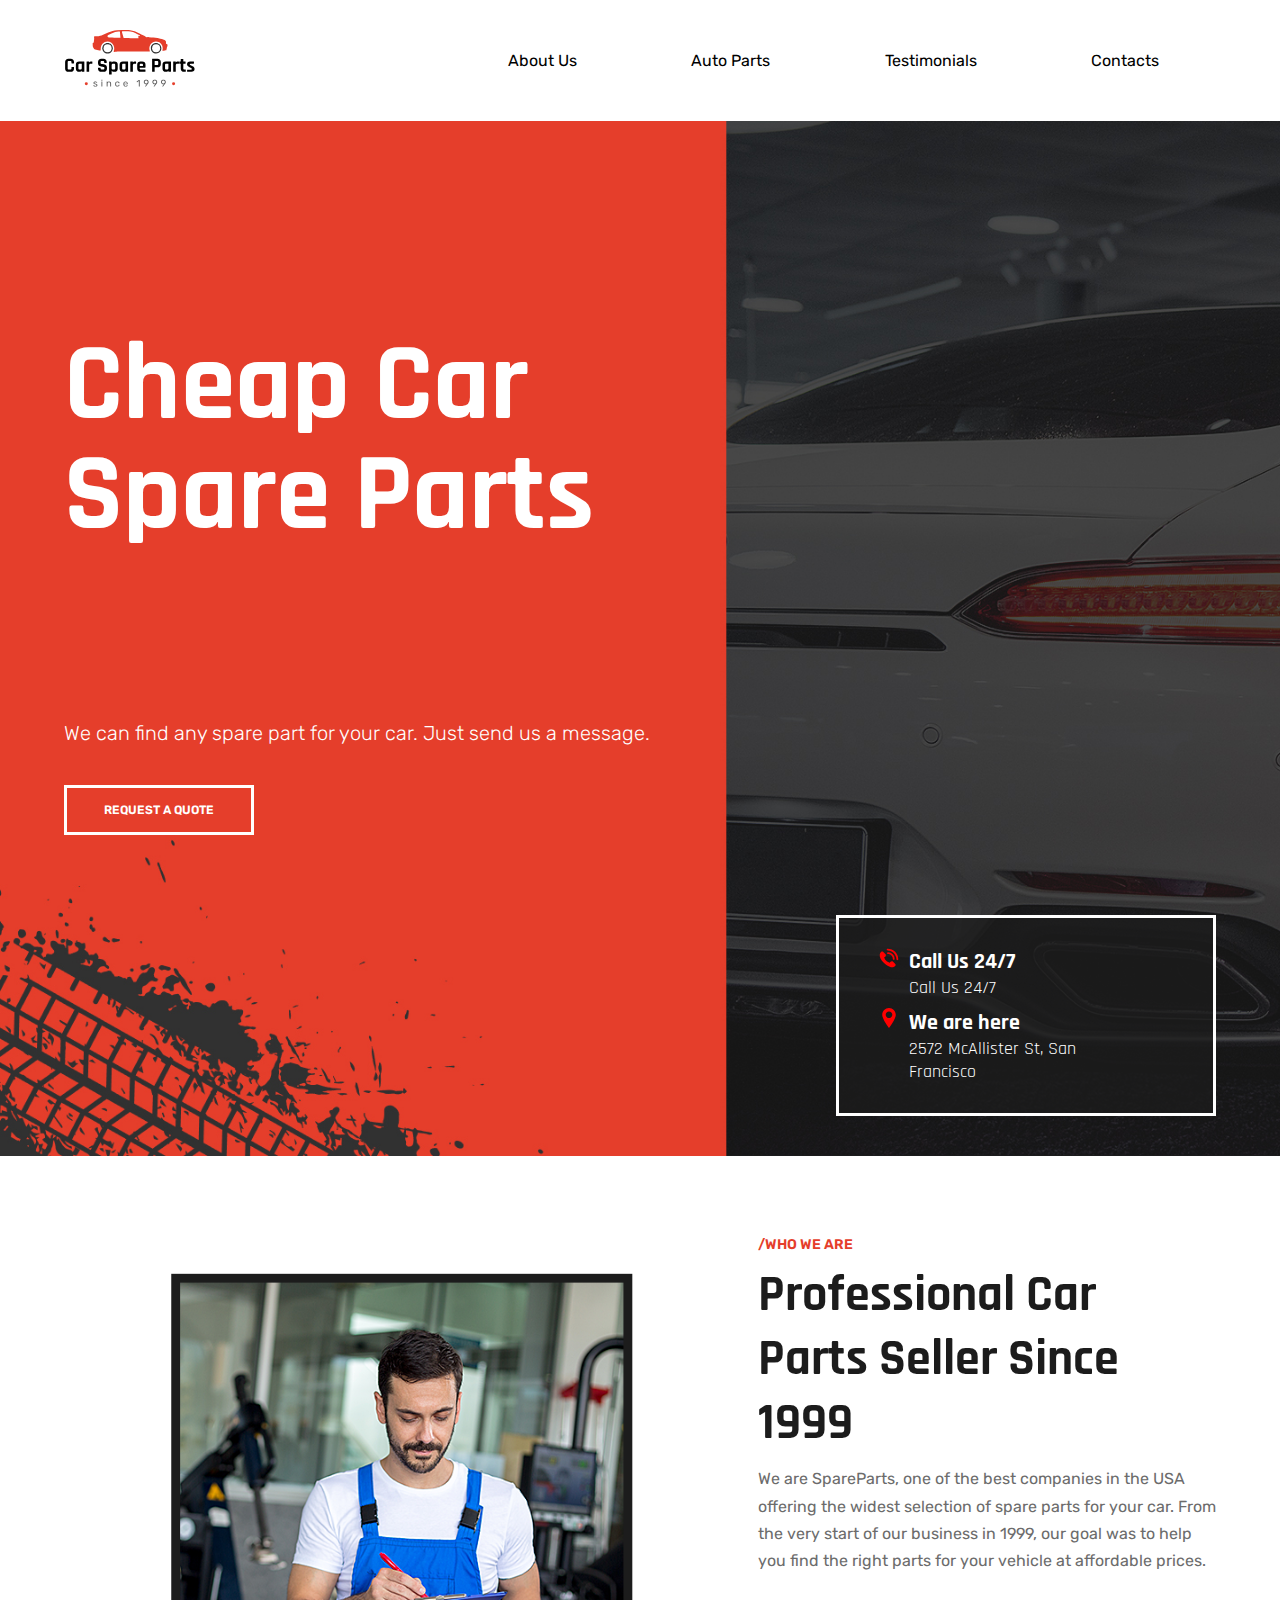
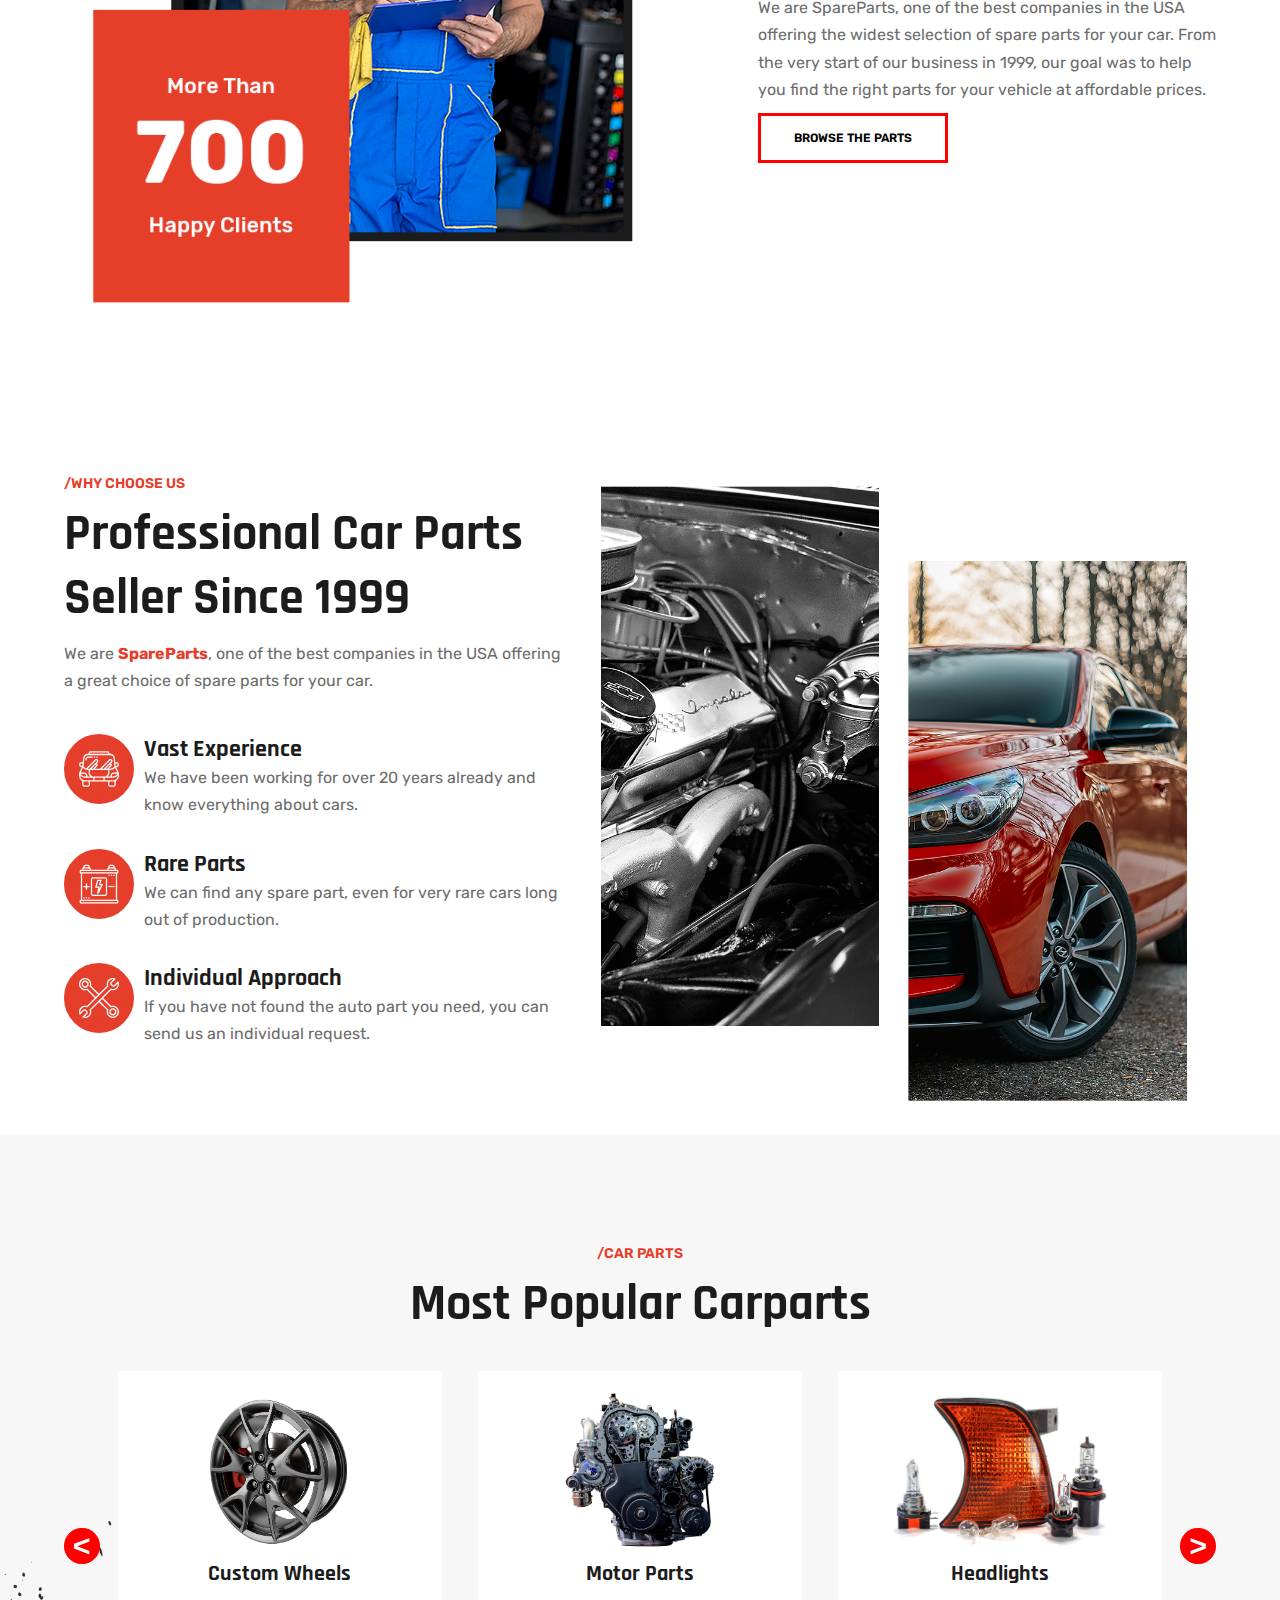
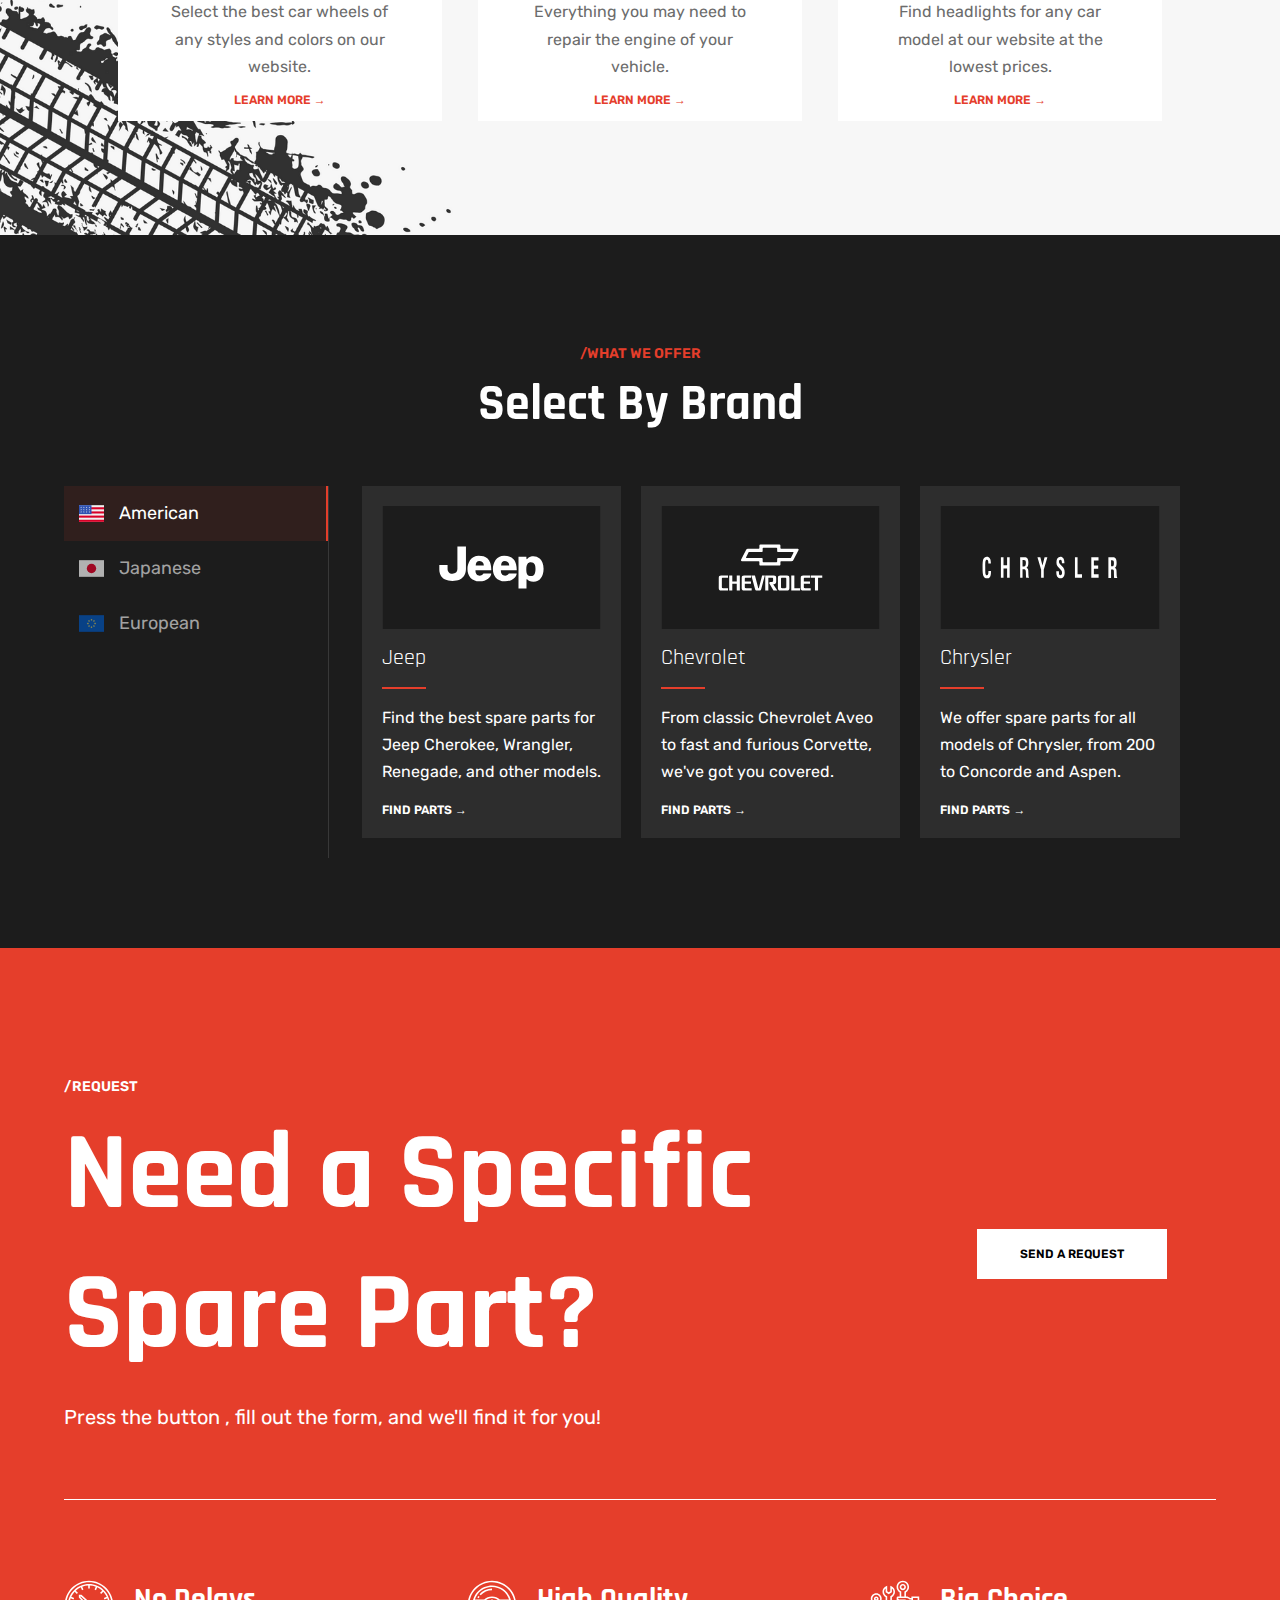
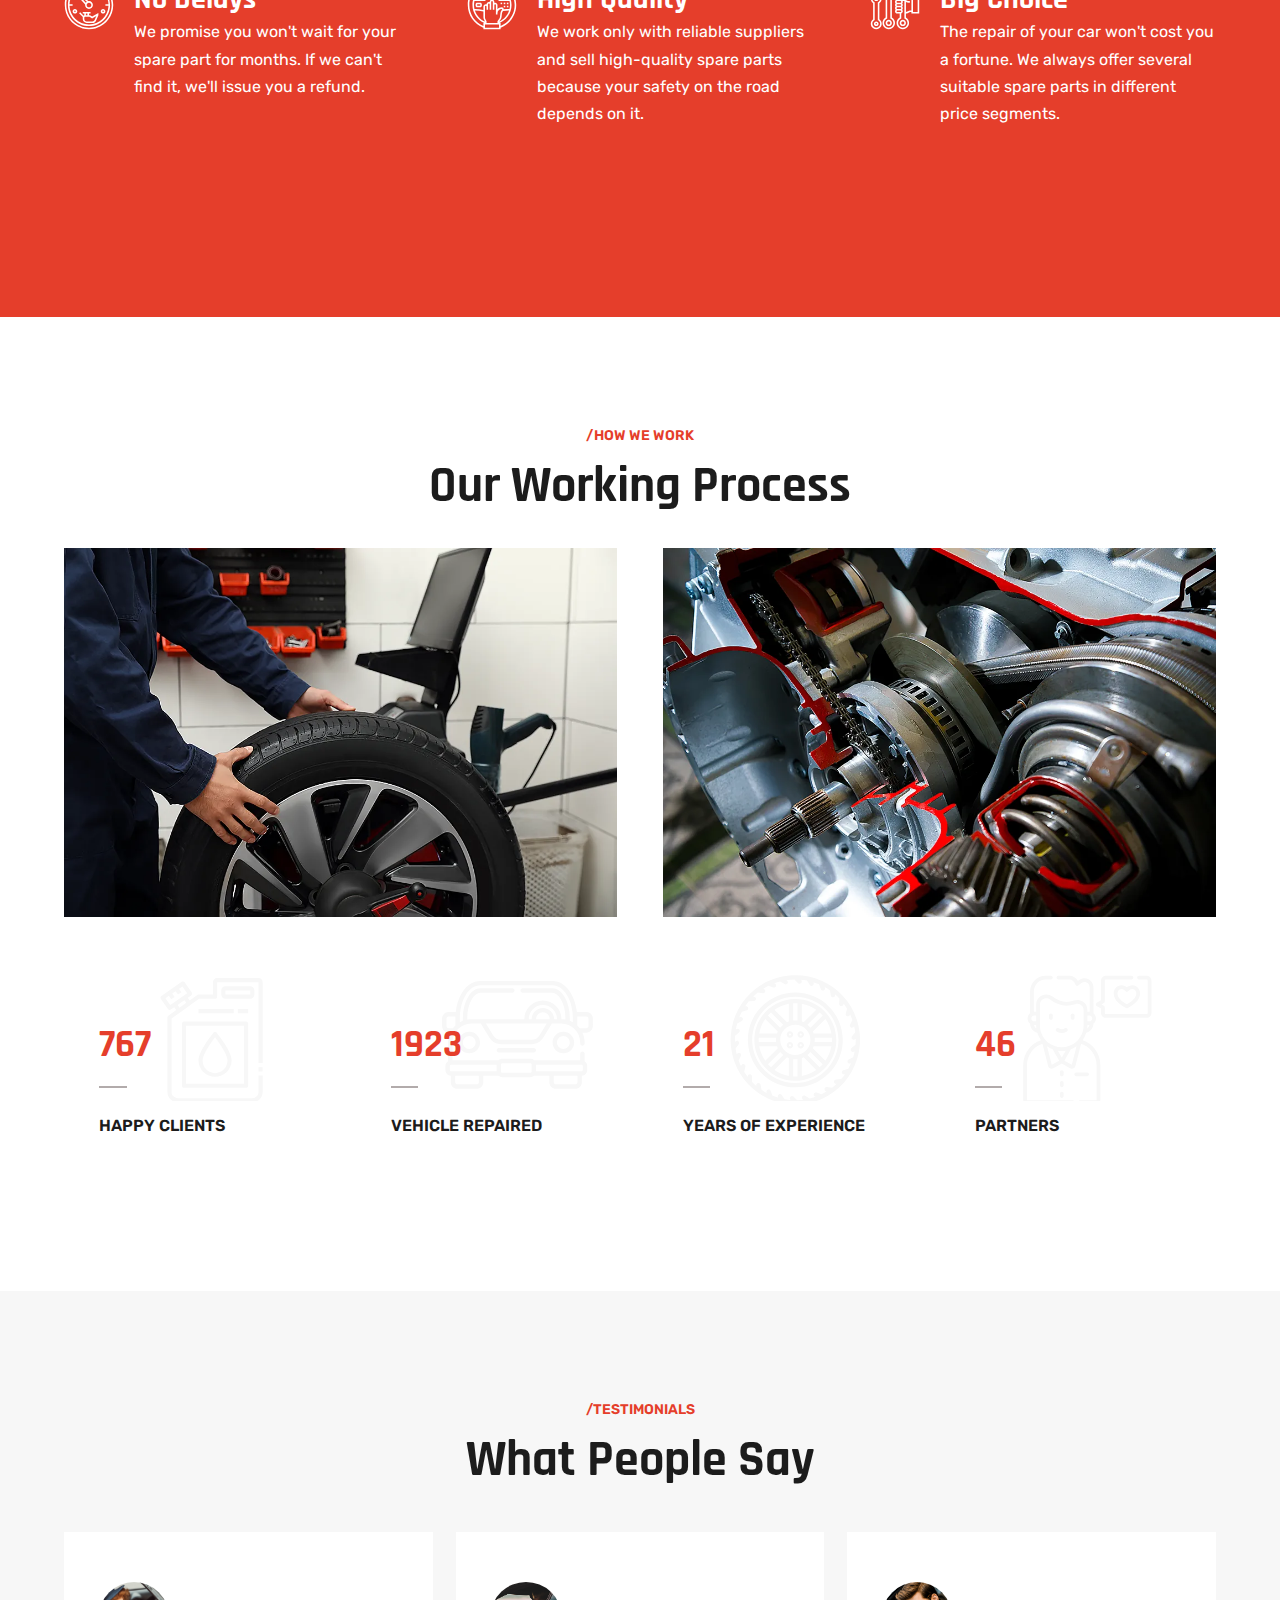
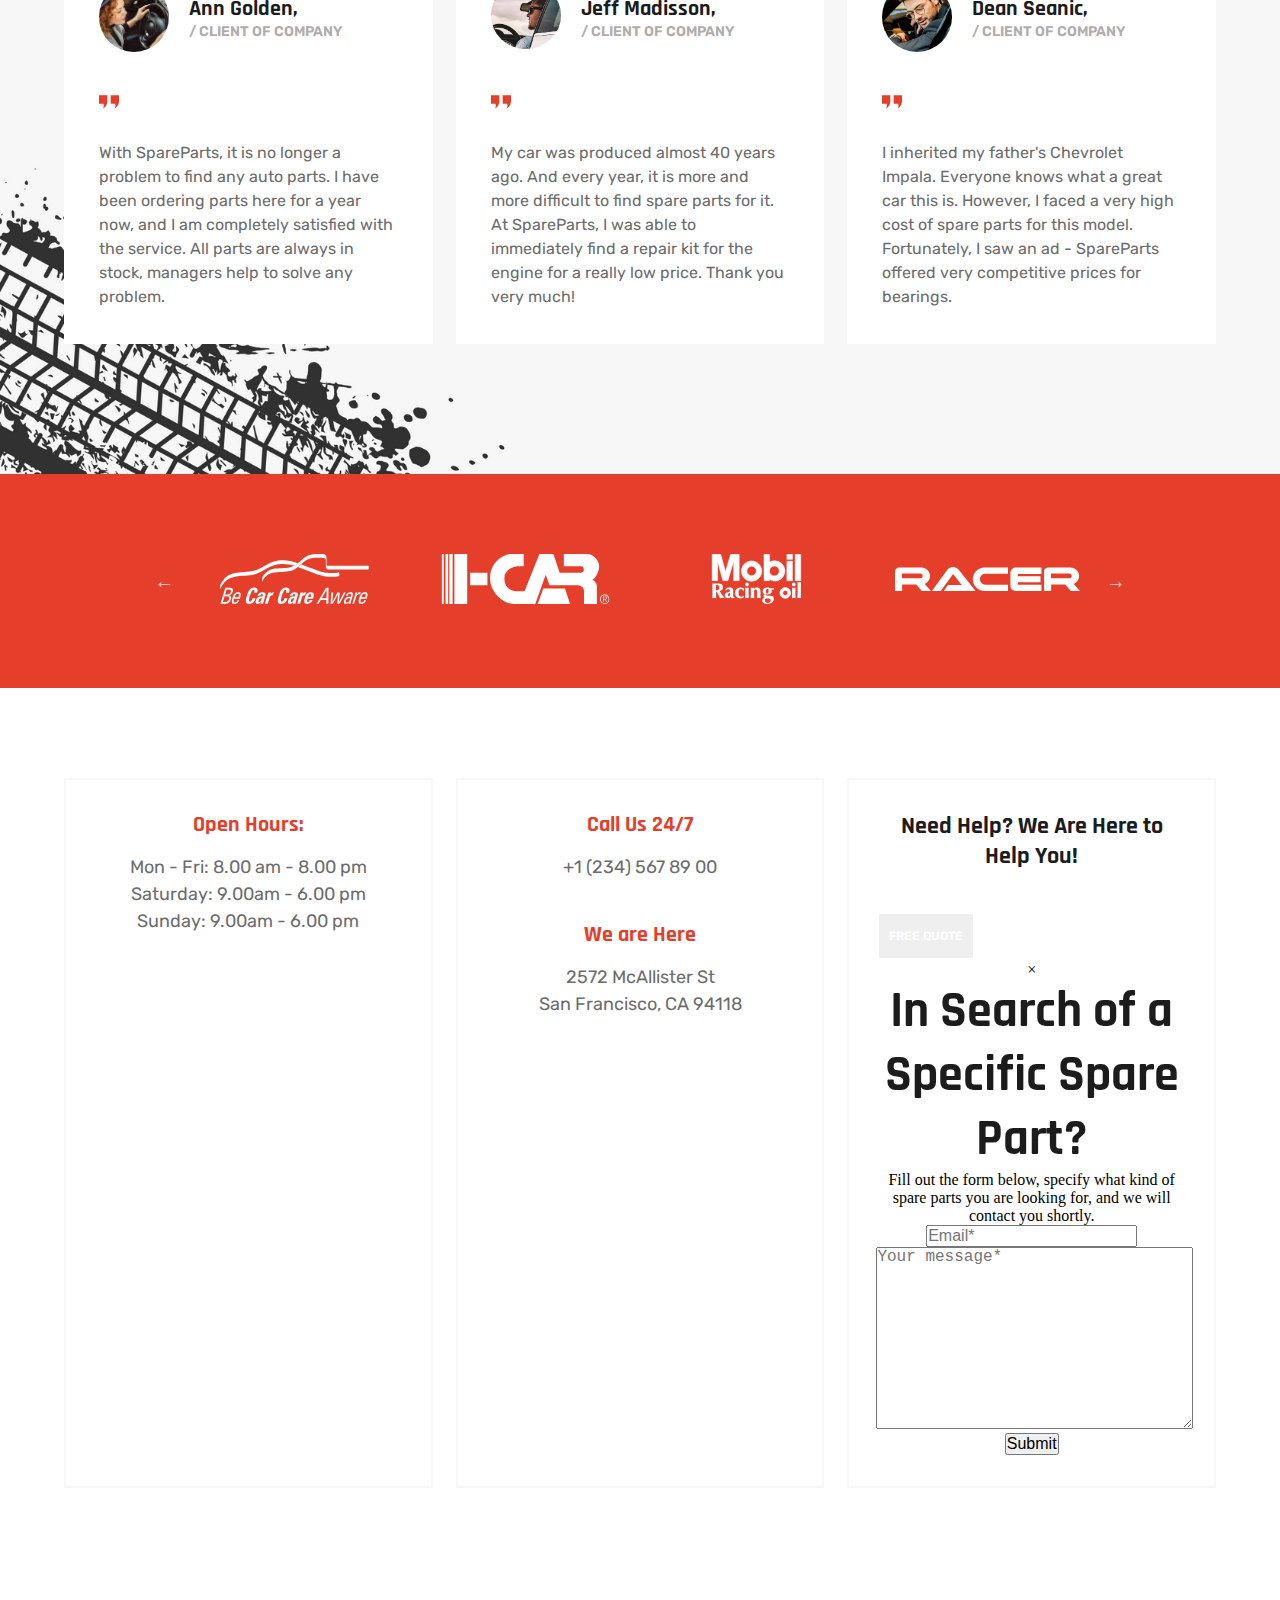
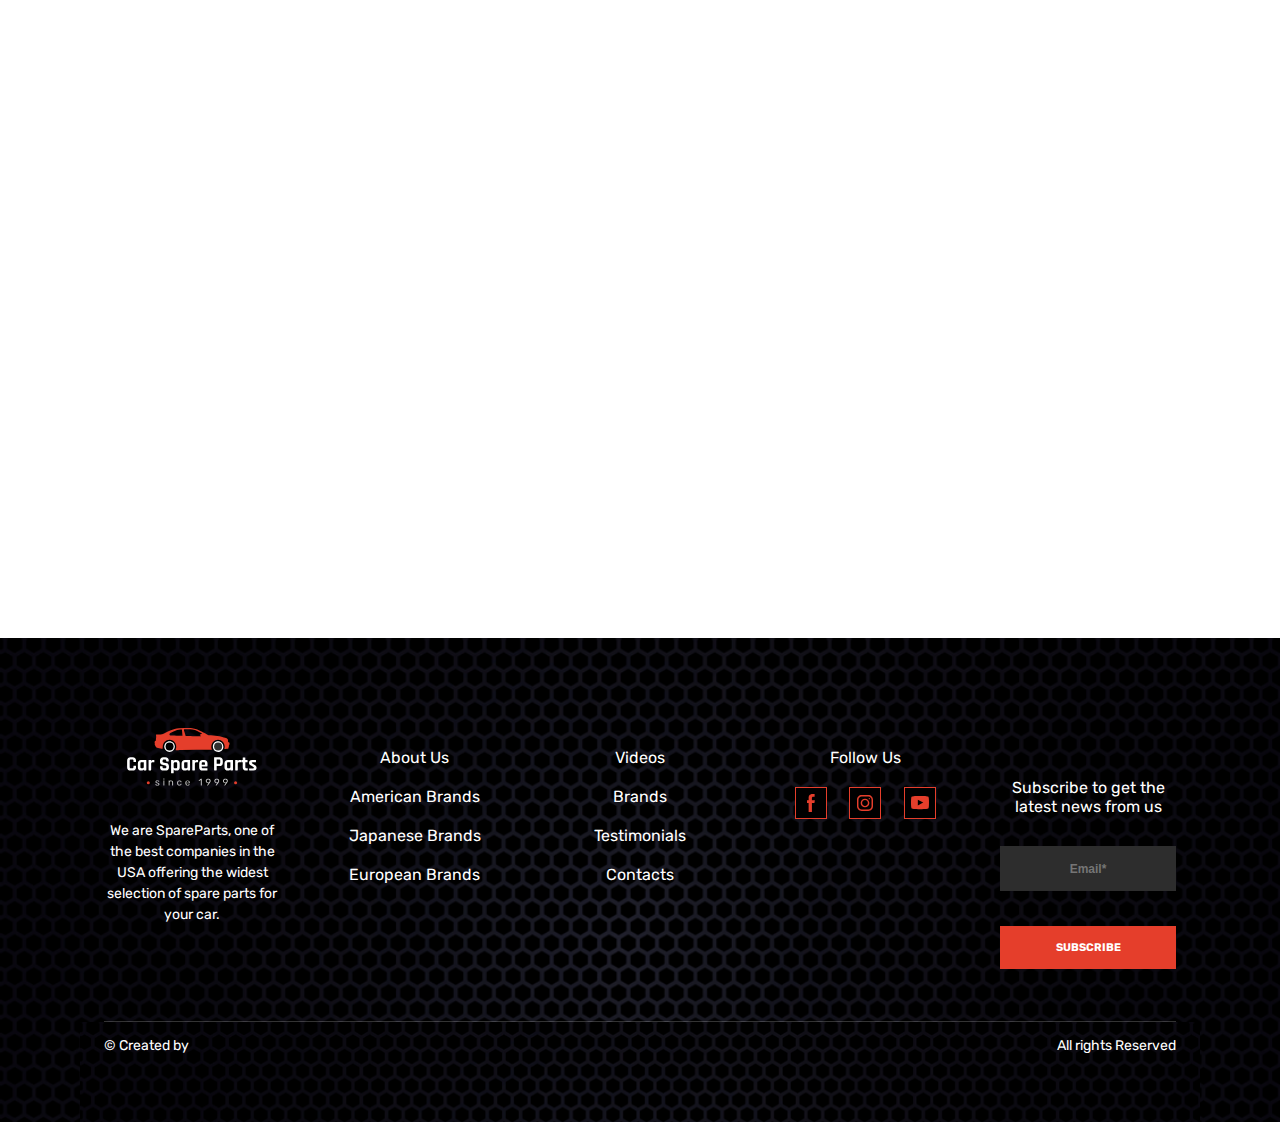
==== commit 93534e60: "Fixed minor bugs with css, links and some section." ====
--- a/index.html
+++ b/index.html
@@ -35,7 +35,7 @@
                             <div class="dropdown__content">
                                 <a class="dropdown__content__link" href="american__parts.html">American brands</a>
                                 <a class="dropdown__content__link" href="japanese__parts.html">Japanese brands</a>
-                                <a class="dropdown__content__link" href="#">European brands</a>
+                                <a class="dropdown__content__link" href="european__parts.html">European brands</a>
                             </div>
                         </div>
                         <a href="#testimonials" class="navigation__link">Testimonials</a>
@@ -267,14 +267,14 @@
                     /WHAT WE OFFER
                 </p>
                 <h2 class="what-we-offer__header">
-                    Select By Brend
+                    Select By Brand
                 </h2>
 
                 <div class="what-we-offer__brands">
                     <div class="what-we-offer__brands-countries">
 
                         <div class="flag__container flag-usa flag__active">
-                            <img class="flag" src="img/what-we-offer/european-cars/european-flag.svg" alt="USA">
+                            <img class="flag" src="img/what-we-offer/americans-cars/american-flag.svg" alt="USA">
                             <p class="flag__text">American</p>
                         </div>
 
@@ -319,11 +319,11 @@
 
                     <div class="request__overline-block__btn">
                         <div class="request-btn__container">
-                            <div class="btn request-btn">
-                                <a href="#contacts">
+                            <a href="#contacts">
+                                <div class="btn request-btn">
                                     SEND A REQUEST
-                                </a>
-                            </div>
+                                </div>
+                            </a>
                         </div>
                     </div>
                 </div>
@@ -465,8 +465,7 @@
                     <div class="how-we-work__statistics__element">
                         <div class="how-we-work__statistics__element__value">
                             <div class="how-we-work__statistics__element__value__background">
-                                <svg xmlns="http://www.w3.org/2000/svg" width="217" height="130"
-                                    viewbox="0 0 450 250">
+                                <svg xmlns="http://www.w3.org/2000/svg" width="217" height="130" viewbox="0 0 450 250">
                                     <path d="M343.846 196.313H336.679V203.709H343.846V196.313Z" fill="#F7F7F7" />
                                     <path
                                         d="M329.513 70.6666V63.4999C329.513 61.5992 328.758 59.7764 327.414 58.4324C326.07 57.0883 324.247 56.3333 322.346 56.3333H279.346C277.445 56.3333 275.622 57.0883 274.278 58.4324C272.934 59.7764 272.179 61.5992 272.179 63.4999V70.6666C272.179 72.5673 272.934 74.3902 274.278 75.7342C275.622 77.0782 277.445 77.8333 279.346 77.8333H322.346C324.247 77.8333 326.07 77.0782 327.414 75.7342C328.758 74.3902 329.513 72.5673 329.513 70.6666ZM279.346 63.4999H322.346V70.6666H279.346V63.4999Z"
@@ -501,8 +500,8 @@
                     <div class="how-we-work__statistics__element">
                         <div class="how-we-work__statistics__element__value">
                             <div class="how-we-work__statistics__element__value__background">
-                                <svg xmlns="http://www.w3.org/2000/svg" width="868" height="514"
-                                    viewbox="0 0 450 250" fill="none">
+                                <svg xmlns="http://www.w3.org/2000/svg" width="868" height="514" viewbox="0 0 450 250"
+                                    fill="none">
                                     <path
                                         d="M398.704 100.726H382.353C379.601 75.1253 364.957 47 339.821 47H215.158C202.707 47 191.358 54.3722 183.203 67.7587C177.583 76.9854 173.948 88.4302 172.626 100.726H160.297C154.068 100.726 149 105.793 149 112.022V125.173C149 131.402 154.068 136.47 160.297 136.47H163.047C160.636 141.639 159.281 147.395 159.281 153.465V185.89C156.586 187.683 154.804 190.745 154.804 194.218V201.164C154.804 206.425 158.891 210.74 164.055 211.124V222.154C164.055 228.435 169.165 233.546 175.447 233.546H208.936C215.217 233.546 220.327 228.436 220.327 222.154V211.162H246.719C248.48 212.71 250.781 213.657 253.304 213.657H301.675C304.198 213.657 306.499 212.71 308.26 211.162H334.652V222.154C334.652 228.435 339.761 233.546 346.043 233.546H379.533C385.814 233.546 390.924 228.436 390.924 222.154V211.124C396.088 210.739 400.175 206.425 400.175 201.164V194.218C400.175 190.745 398.393 187.683 395.698 185.89V173.1C395.698 170.988 393.986 169.276 391.874 169.276C389.762 169.276 388.051 170.988 388.051 173.1V184.219H308.26C306.442 182.621 304.072 181.724 301.675 181.724H253.304C250.875 181.724 248.508 182.646 246.719 184.219H166.928V153.465C166.928 135.137 182.025 120.749 199.644 120.749H215.936L230.989 145.306C235.195 152.167 242.807 156.429 250.854 156.429H304.126C312.173 156.429 319.785 152.167 323.991 145.306L339.044 120.749H355.336C372.921 120.749 388.052 135.1 388.052 153.465V155.258C388.052 157.37 389.763 159.081 391.875 159.081C393.987 159.081 395.698 157.37 395.698 155.258C395.599 154.262 396.412 146.077 391.933 136.47H398.704C404.932 136.47 410 131.402 410 125.173V112.022C410 105.793 404.932 100.726 398.704 100.726V100.726ZM160.297 128.823C158.284 128.823 156.646 127.186 156.646 125.173V112.022C156.646 110.01 158.284 108.372 160.297 108.372H172.101C172.075 109.303 172.058 110.236 172.058 111.173V124.04C170.485 125.516 169.031 127.115 167.709 128.823H160.297ZM212.681 222.154C212.681 224.219 211.001 225.899 208.936 225.899H175.447C173.382 225.899 171.702 224.219 171.702 222.154V211.162H212.681V222.154ZM383.278 222.154C383.278 224.219 381.598 225.899 379.533 225.899H346.043C343.978 225.899 342.298 224.219 342.298 222.154V211.162H383.278V222.154ZM390.177 191.866C390.311 191.866 390.441 191.885 390.57 191.908C390.623 191.917 390.676 191.929 390.729 191.942C391.746 192.199 392.528 193.133 392.528 194.218V201.164C392.528 202.439 391.452 203.515 390.177 203.515C381.786 203.515 319.946 203.515 311.673 203.515V191.866H390.177ZM301.675 189.371C302.953 189.371 304.026 190.465 304.026 191.723V203.658C304.026 204.859 303.004 206.01 301.675 206.01H253.304C251.97 206.01 250.953 204.855 250.953 203.658V191.723C250.953 190.468 252.022 189.372 253.304 189.372H301.675V189.371ZM243.306 191.866V203.516C235.252 203.516 172.201 203.516 164.802 203.516C163.527 203.516 162.451 202.439 162.451 201.164V194.218C162.451 193.135 163.231 192.201 164.248 191.943C164.302 191.929 164.356 191.917 164.41 191.908C164.538 191.885 164.668 191.867 164.802 191.867H243.306V191.866ZM192.57 113.729V111.173C192.57 98.6872 195.464 87.0579 200.72 78.4296C205.009 71.3887 210.137 67.5114 215.158 67.5114H270.579C272.691 67.5114 274.402 65.8002 274.402 63.6882C274.402 61.5762 272.691 59.865 270.579 59.865H215.158C207.367 59.865 199.92 65.0452 194.189 74.4514C188.214 84.2623 184.923 97.3037 184.923 111.173V115.894C183.116 116.604 181.374 117.44 179.705 118.393V111.173C179.705 97.7247 182.73 83.2331 189.733 71.7369C196.447 60.7163 205.477 54.647 215.158 54.647H339.821C349.503 54.647 358.532 60.7163 365.246 71.7364C372.223 83.1903 375.275 97.5988 375.275 111.173V118.394C373.606 117.441 371.863 116.605 370.057 115.895V111.173C370.057 97.3032 366.766 84.2618 360.79 74.4514C355.06 65.0452 347.613 59.865 339.822 59.865H288.421C286.309 59.865 284.598 61.5762 284.598 63.6882C284.598 65.8002 286.309 67.5114 288.421 67.5114H339.822C344.843 67.5114 349.971 71.3887 354.259 78.4291C359.515 87.0584 362.41 98.6867 362.41 111.173V113.729C360.37 113.365 357.958 113.126 355.644 113.108C355.626 95.3926 341.209 80.9861 323.49 80.9861C305.772 80.9861 291.356 95.39 291.335 113.103C280.012 113.103 211.315 113.103 199.644 113.103C197.253 113.103 194.671 113.353 192.57 113.729V113.729ZM317.471 141.31C314.646 145.92 309.532 148.783 304.125 148.783H250.854C245.448 148.783 240.334 145.92 237.508 141.31L224.905 120.749H330.075L317.471 141.31ZM311.676 113.103C311.698 106.606 316.988 101.327 323.49 101.327C329.991 101.327 335.282 106.606 335.303 113.103H311.676ZM342.951 113.103C342.929 102.39 334.208 93.6808 323.49 93.6808C312.772 93.6808 304.05 102.39 304.029 113.103H298.981C299.002 99.6063 309.989 88.6326 323.49 88.6326C336.991 88.6326 347.977 99.6063 347.999 113.103H342.951ZM402.354 125.173C402.354 127.186 400.716 128.823 398.704 128.823H387.27C385.948 127.115 384.494 125.516 382.921 124.04V111.173C382.921 110.246 382.907 109.31 382.88 108.372H398.703C400.716 108.372 402.353 110.01 402.353 112.022V125.173H402.354Z"
                                         fill="#F7F7F7" />
@@ -534,8 +533,8 @@
                     <div class="how-we-work__statistics__element">
                         <div class="how-we-work__statistics__element__value">
                             <div class="how-we-work__statistics__element__value__background">
-                                <svg xmlns="http://www.w3.org/2000/svg" width="868" height="514"
-                                    viewbox="0 0 450 250" fill="none">
+                                <svg xmlns="http://www.w3.org/2000/svg" width="868" height="514" viewbox="0 0 450 250"
+                                    fill="none">
                                     <path
                                         d="M255 66.8555C209.639 66.8555 172.867 103.628 172.867 148.989C172.867 194.35 209.639 231.122 255 231.122C300.361 231.122 337.133 194.35 337.133 148.989C337.082 103.649 300.339 66.9068 255 66.8555ZM255 223.655C213.763 223.655 180.333 190.226 180.333 148.989C180.333 107.751 213.763 74.3221 255 74.3221C296.237 74.3221 329.667 107.751 329.667 148.989C329.62 190.206 296.218 223.608 255 223.655Z"
                                         fill="#F7F7F7" />
@@ -576,8 +575,8 @@
                     <div class="how-we-work__statistics__element">
                         <div class="how-we-work__statistics__element__value">
                             <div class="how-we-work__statistics__element__value__background">
-                                <svg xmlns="http://www.w3.org/2000/svg" width="868" height="514"
-                                    viewbox="0 0 450 250" fill="none">
+                                <svg xmlns="http://www.w3.org/2000/svg" width="868" height="514" viewbox="0 0 450 250"
+                                    fill="none">
                                     <path
                                         d="M246.851 149.648C249.596 145.8 251.74 141.496 253.149 136.874C260.228 135.229 265.526 128.586 265.587 120.871C268.222 118.758 269.915 115.514 269.915 111.881C269.915 108.25 268.224 105.007 265.59 102.894V58.5489C265.59 54.6275 264.222 50.8448 261.737 47.8989C256.396 41.5637 247.444 40.5482 240.916 45.5328L238.816 47.1363C235.787 41.5919 230.084 38 223.736 38H204.937C203.14 38 201.685 39.4556 201.685 41.252C201.685 43.0483 203.14 44.5039 204.937 44.5039H223.736C228.647 44.5039 232.958 48.0442 234.22 53.1138C234.484 54.1761 235.266 55.0346 236.299 55.3971C237.332 55.76 238.479 55.577 239.349 54.9132L244.863 50.7021C248.585 47.8599 253.702 48.4578 256.765 52.0909C258.262 53.8661 259.086 56.1598 259.086 58.5489V100.384C258.427 100.344 258.408 100.369 255.065 100.361C255.059 96.9388 255.862 88.8644 247.677 83.2451C243.118 80.1154 237.254 79.2989 231.99 81.058C218.71 85.5006 206.466 83.2316 194.56 74.1253C183.35 65.5501 166.461 72.8306 166.461 88.4339V100.361C163.077 100.369 163.099 100.344 162.44 100.384V65.7478C162.439 54.0339 171.425 44.5039 182.47 44.5039H191.935C193.731 44.5039 195.187 43.0483 195.187 41.252C195.187 39.4556 193.731 38 191.935 38H182.47C167.839 38 155.935 50.4476 155.935 65.7478V102.894C153.301 105.007 151.61 108.25 151.61 111.881C151.61 115.514 153.302 118.758 155.938 120.871C155.998 128.598 161.239 135.236 168.377 136.878C169.786 141.498 171.929 145.801 174.673 149.648C166.686 152.398 159.522 157.371 154.147 163.986C147.604 172.04 144 182.202 144 192.599V253.566C144 257.114 146.886 260 150.434 260H229.287C231.083 260 232.539 258.544 232.539 256.748C232.539 254.952 231.083 253.496 229.287 253.496H150.504V192.599C150.504 183.691 153.591 174.986 159.195 168.087C163.928 162.261 170.276 157.922 177.341 155.61L187.144 194.039C188.177 198.085 192.763 200.043 196.399 197.997L210.763 189.91L225.126 197.997C228.763 200.044 233.348 198.085 234.381 194.039L244.184 155.61C251.249 157.922 257.597 162.261 262.329 168.086C267.934 174.985 271.021 183.691 271.021 192.598V253.496H242.289C240.493 253.496 239.037 254.952 239.037 256.748C239.037 258.544 240.493 260 242.289 260H271.091C274.639 260 277.525 257.114 277.525 253.566V192.599C277.525 182.202 273.921 172.04 267.377 163.986C262.002 157.37 254.838 152.397 246.851 149.648V149.648ZM254.759 129.167C255.118 126.106 255.058 123.653 255.064 123.401C258.822 123.396 258.114 123.412 258.741 123.392C258.118 125.785 256.678 127.839 254.759 129.167V129.167ZM258.395 106.865C261.161 106.865 263.41 109.115 263.41 111.881C263.41 114.647 261.161 116.897 258.395 116.897H255.064V106.865H258.395V106.865ZM172.964 88.4339C172.964 78.2687 183.617 73.9432 190.608 79.2911C204.168 89.6623 218.784 92.331 234.052 87.2268C237.439 86.0938 241.065 86.5963 243.995 88.6078C246.775 90.516 248.56 93.5997 248.56 97.2948V123.98C248.56 144.821 231.604 161.778 210.762 161.778C189.92 161.778 172.964 144.822 172.964 123.98V88.4339H172.964ZM210.762 179.675L203.875 167.746C206.12 168.098 208.42 168.282 210.762 168.282C213.104 168.282 215.404 168.098 217.649 167.746L210.762 179.675ZM166.46 106.865V116.898H163.13C160.364 116.898 158.114 114.647 158.114 111.881C158.114 109.115 160.364 106.866 163.13 106.866H166.46V106.865ZM162.777 123.392C163.376 123.41 162.267 123.395 166.46 123.401C166.462 123.493 166.379 125.879 166.767 129.183C164.835 127.855 163.396 125.795 162.777 123.392V123.392ZM193.394 192.225L185.212 160.152C188.22 162.283 191.505 164.046 195 165.382L206.303 184.957L193.394 192.225ZM228.131 192.225L215.223 184.957L226.524 165.381C230.019 164.046 233.304 162.283 236.312 160.152L228.131 192.225Z"
                                         fill="#F7F7F7" />
@@ -842,7 +841,7 @@
                                         <!-- <textarea class="form__element form__text" type="text" name="message" id="message" placeholder="Your message*" required/> -->
                                         <textarea name="message" id="message" class="form__element form__text" cols="30"
                                             rows="10" placeholder="Your message*" required></textarea>
-                                            <p id="my-form-status" class="form__status"></p>
+                                        <p id="my-form-status" class="form__status"></p>
                                         <button id="my-form-button" class="form__button">Submit</button>
                                     </form>
                                 </div>
@@ -854,9 +853,10 @@
 
             <div class="information__location">
                 <iframe
-                    src="https://www.google.com/maps/embed?pb=!1m18!1m12!1m3!1d74964.41745415673!2d-1.5382209431938225!3d52.91486474264077!2m3!1f0!2f0!3f0!3m2!1i1024!2i768!4f13.1!3m3!1m2!1s0x4879e43286a4caa7%3A0x5fc9de954e36df!2z0JTQtdGA0LHRlg!5e0!3m2!1suk!2suk!4v1662984990334!5m2!1suk!2suk"
+                    src="https://www.google.com/maps/embed?pb=!1m18!1m12!1m3!1d101228.5323114143!2d24.681459518185967!3d48.916392343717376!2m3!1f0!2f0!3f0!3m2!1i1024!2i768!4f13.1!3m3!1m2!1s0x4730c16c34b0381d%3A0xd6d32394e59e41c2!2sIvano-Frankivsk%2C%20Ivano-Frankivsk%20Oblast%2C%20Ukraine%2C%2076000!5e0!3m2!1sen!2suk!4v1667214454027!5m2!1sen!2suk"
                     width="600" height="450" style="border:0;" allowfullscreen="" loading="lazy"
-                    referrerpolicy="no-referrer-when-downgrade"></iframe>
+                    referrerpolicy="no-referrer-when-downgrade">
+                </iframe>
             </div>
         </section>
     </main>
@@ -866,7 +866,9 @@
             <div class="footer__overline">
                 <div class="footer-top">
                     <div class="footer-top__logo">
-                        <img src="img/footer/footer-icon.svg" alt="icon">
+                        <a href="#">
+                            <img src="img/footer/footer-icon.svg" alt="icon">
+                        </a>
                     </div>
 
                     <div class="footer-top__text">
@@ -883,13 +885,13 @@
                             <a href="#who-we-are">About Us</a>
                         </div>
                         <div>
-                            <a href="#">American Brands</a>
+                            <a href="american__parts.html">American Brands</a>
                         </div>
                         <div>
-                            <a href="#">Japanese Brands</a>
+                            <a href="japanese__parts.html">Japanese Brands</a>
                         </div>
                         <div>
-                            <a href="#">European Brands</a>
+                            <a href="european__parts.html">European Brands</a>
                         </div>
                     </div>
 
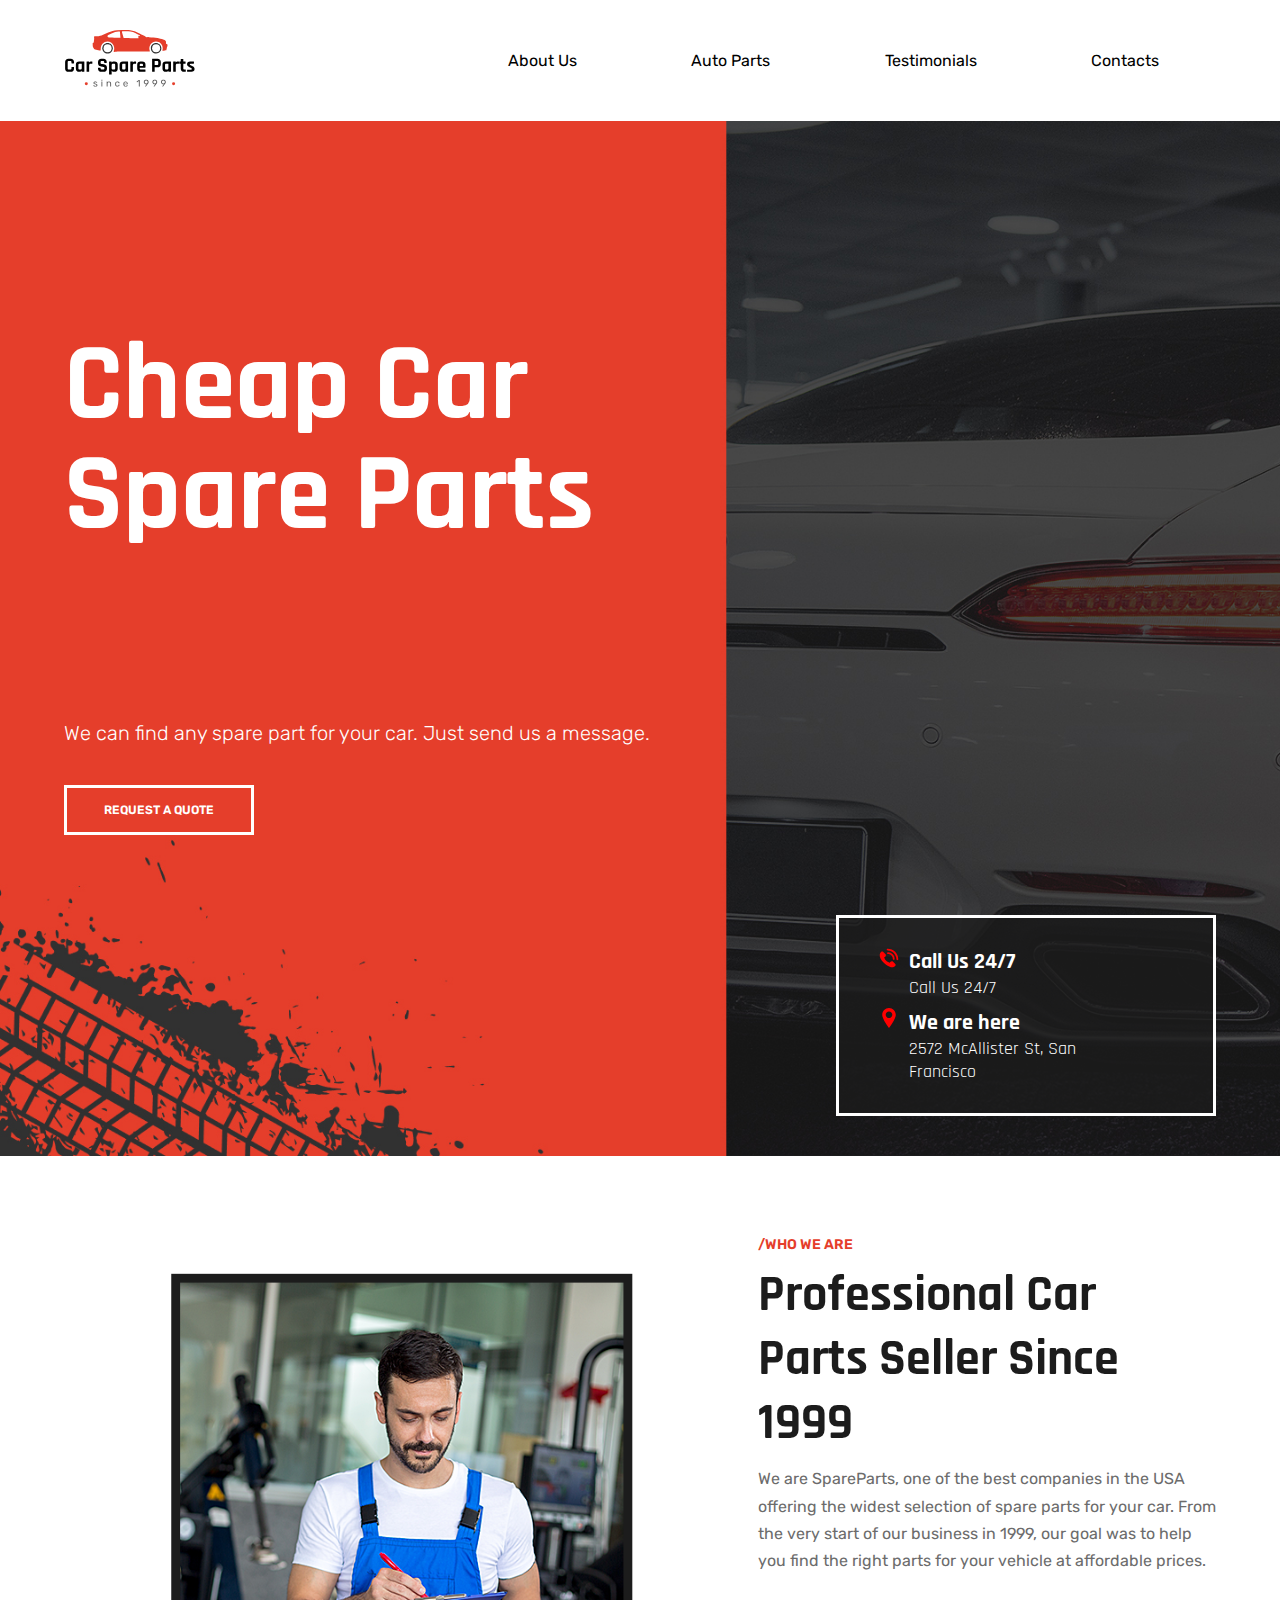
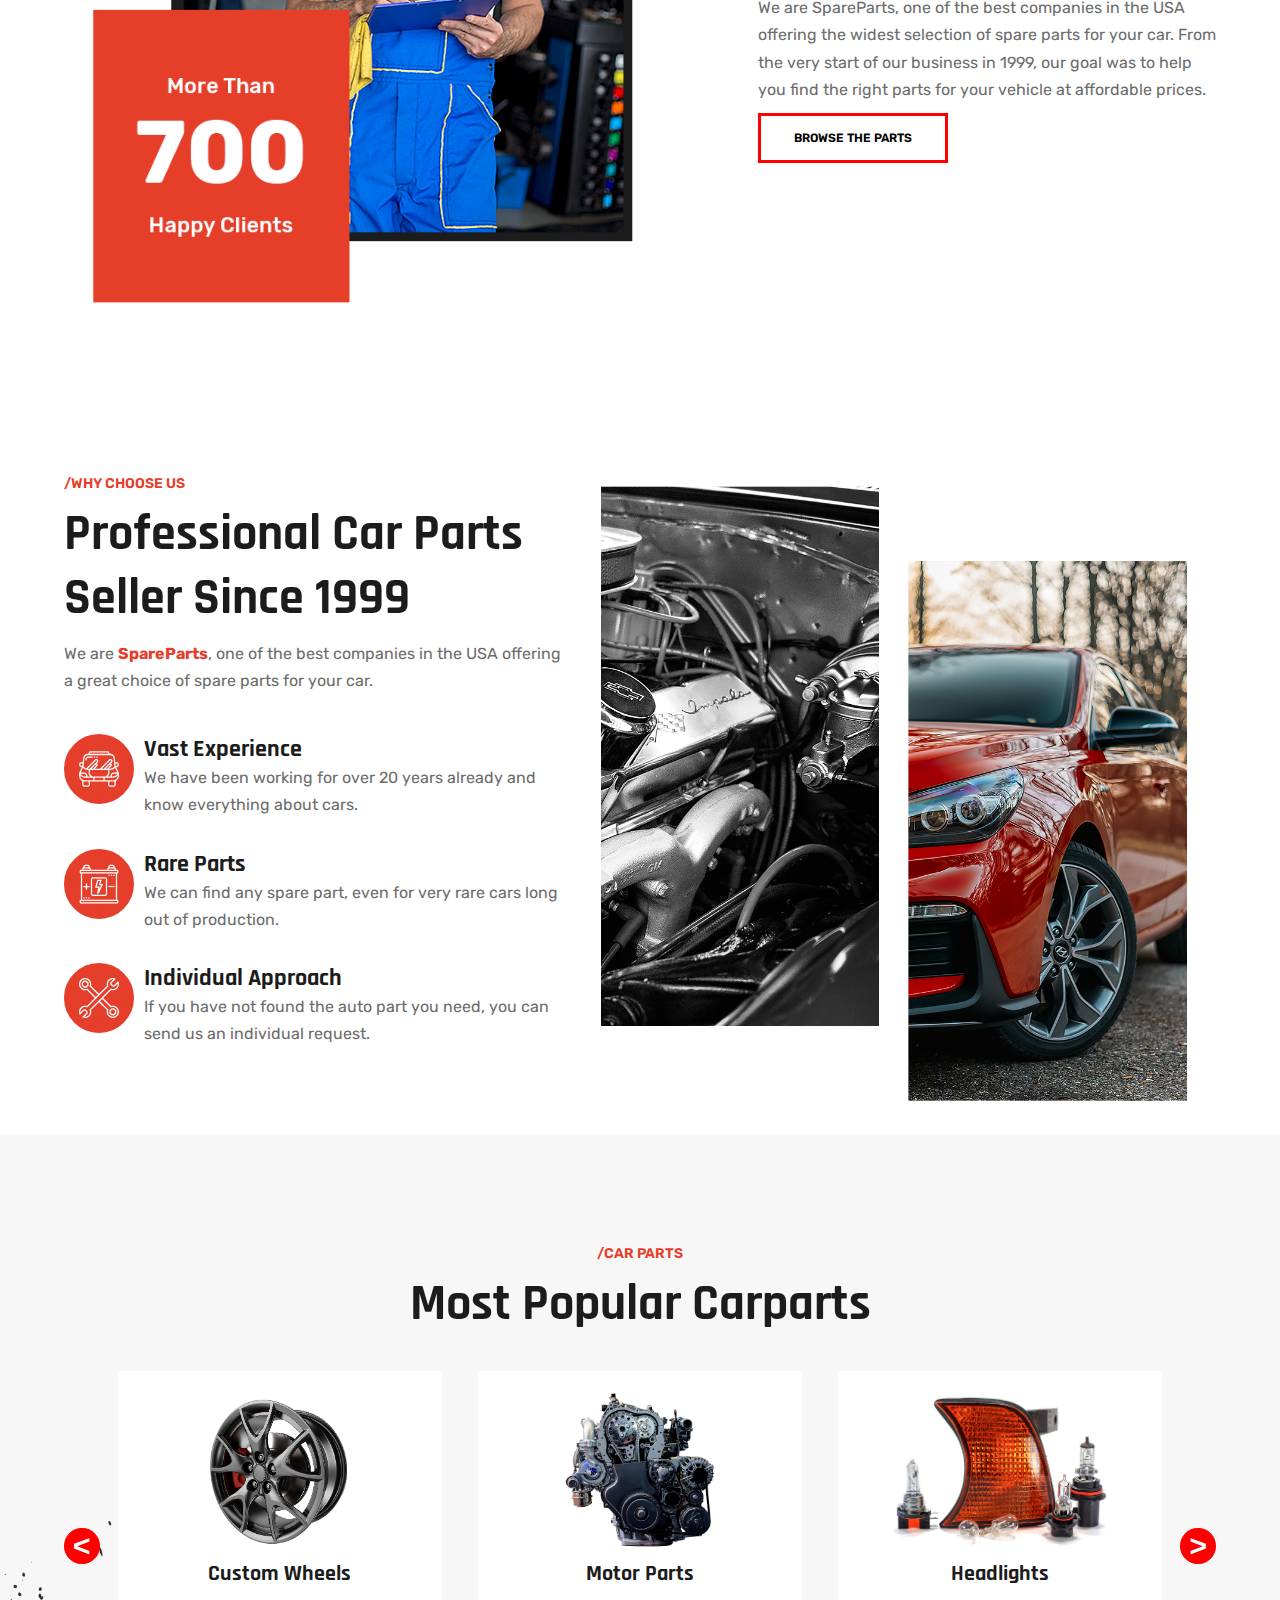
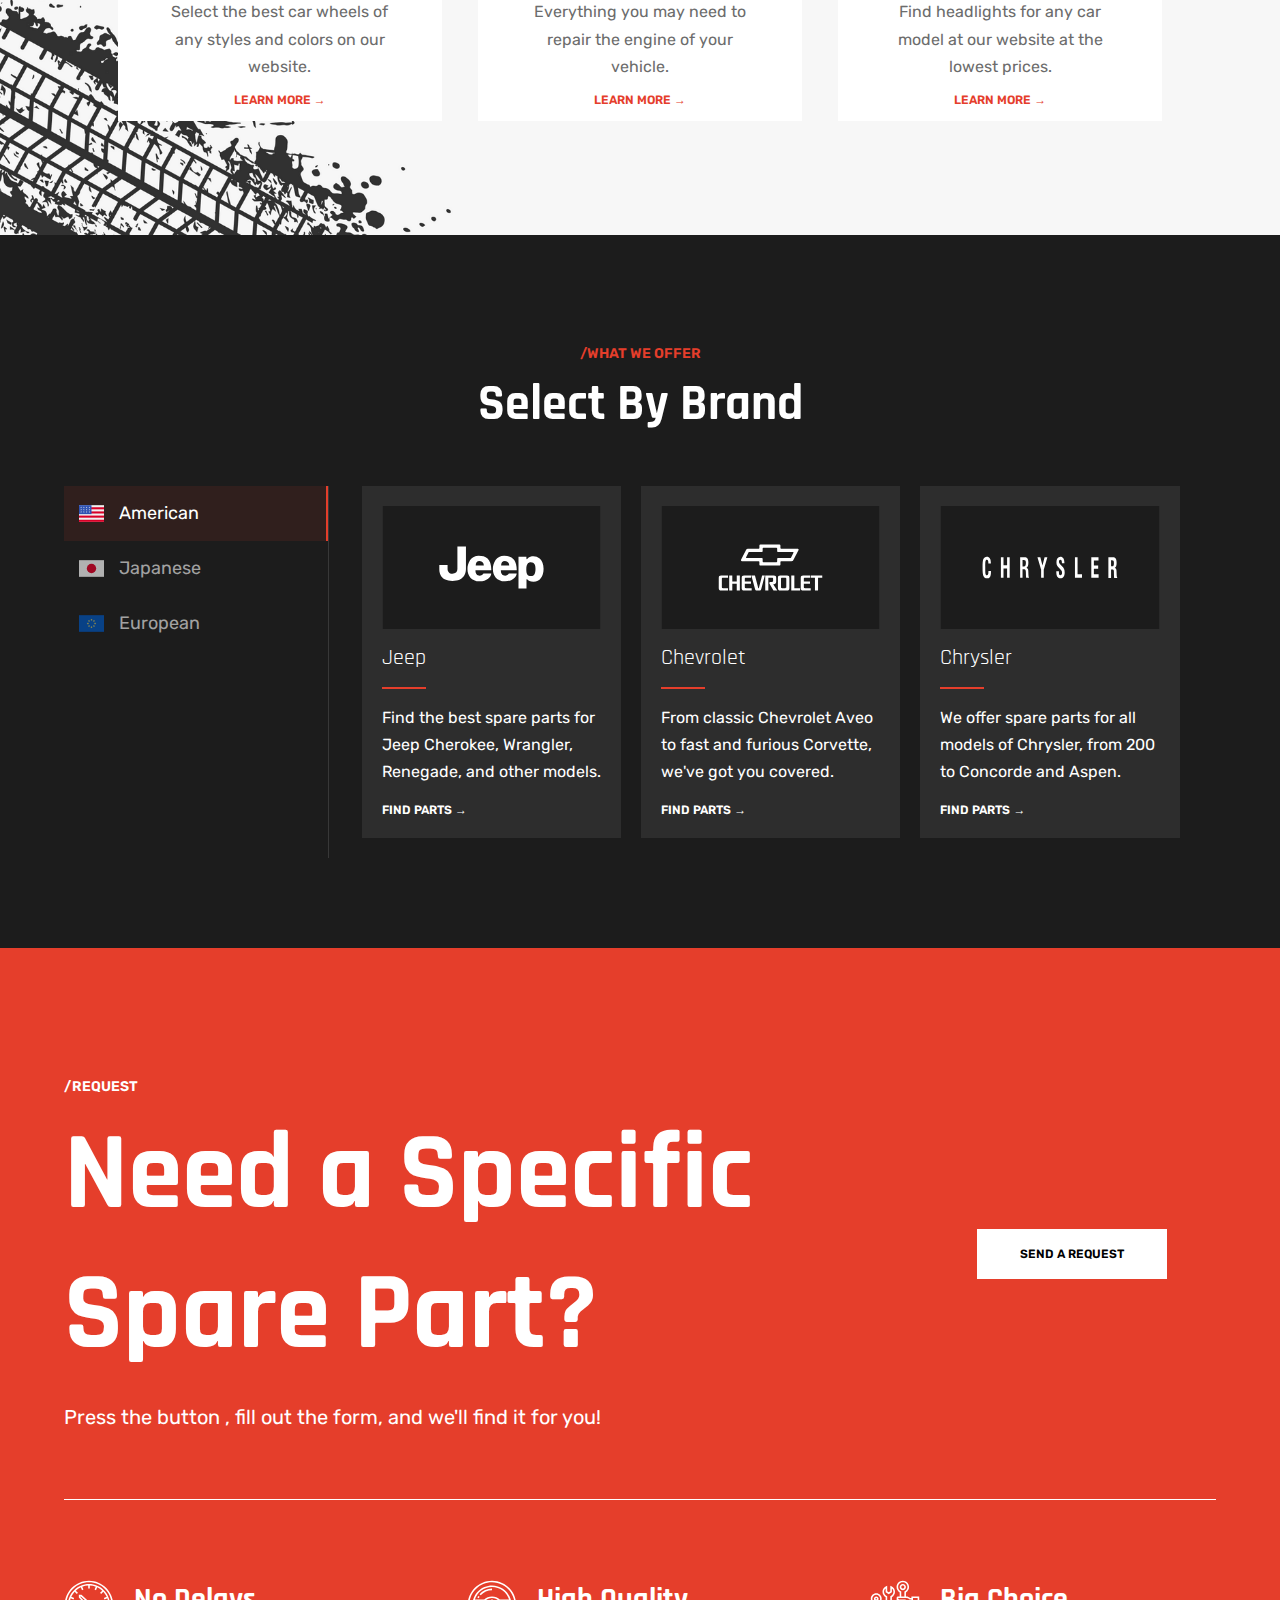
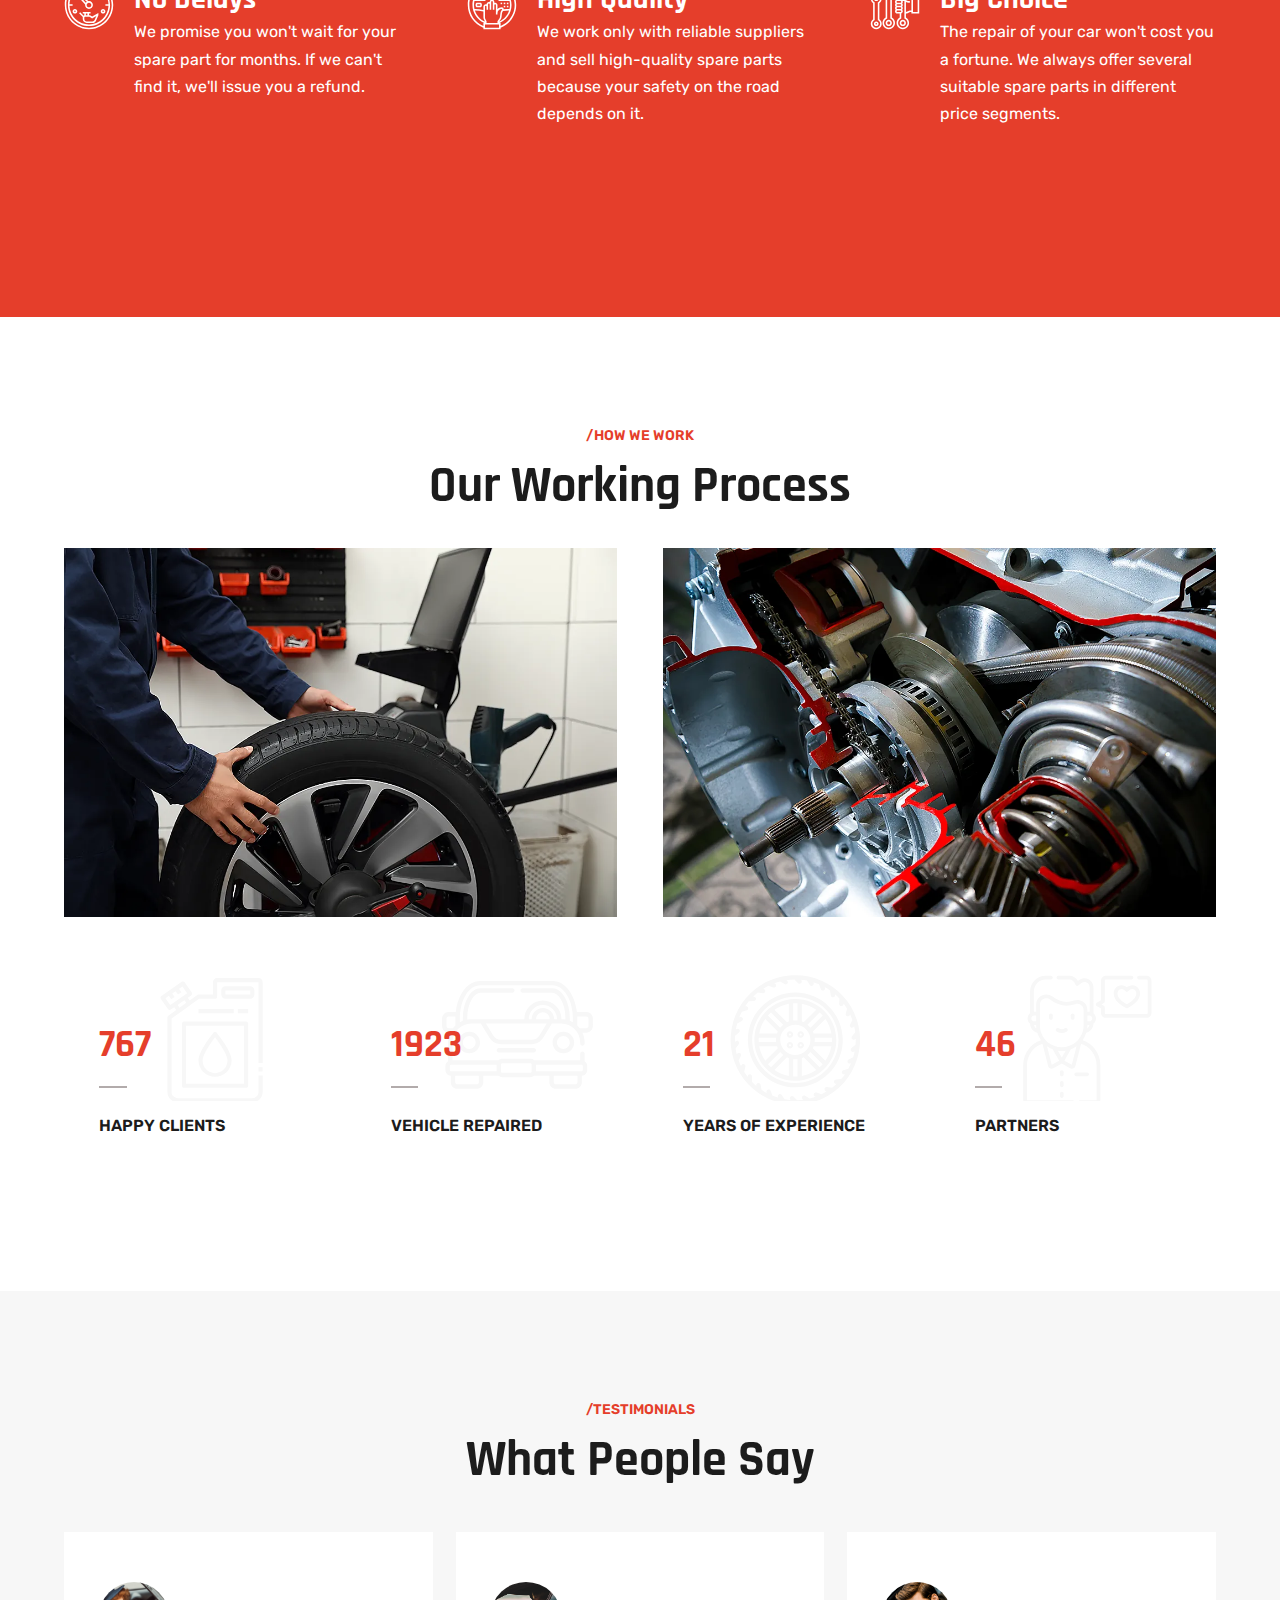
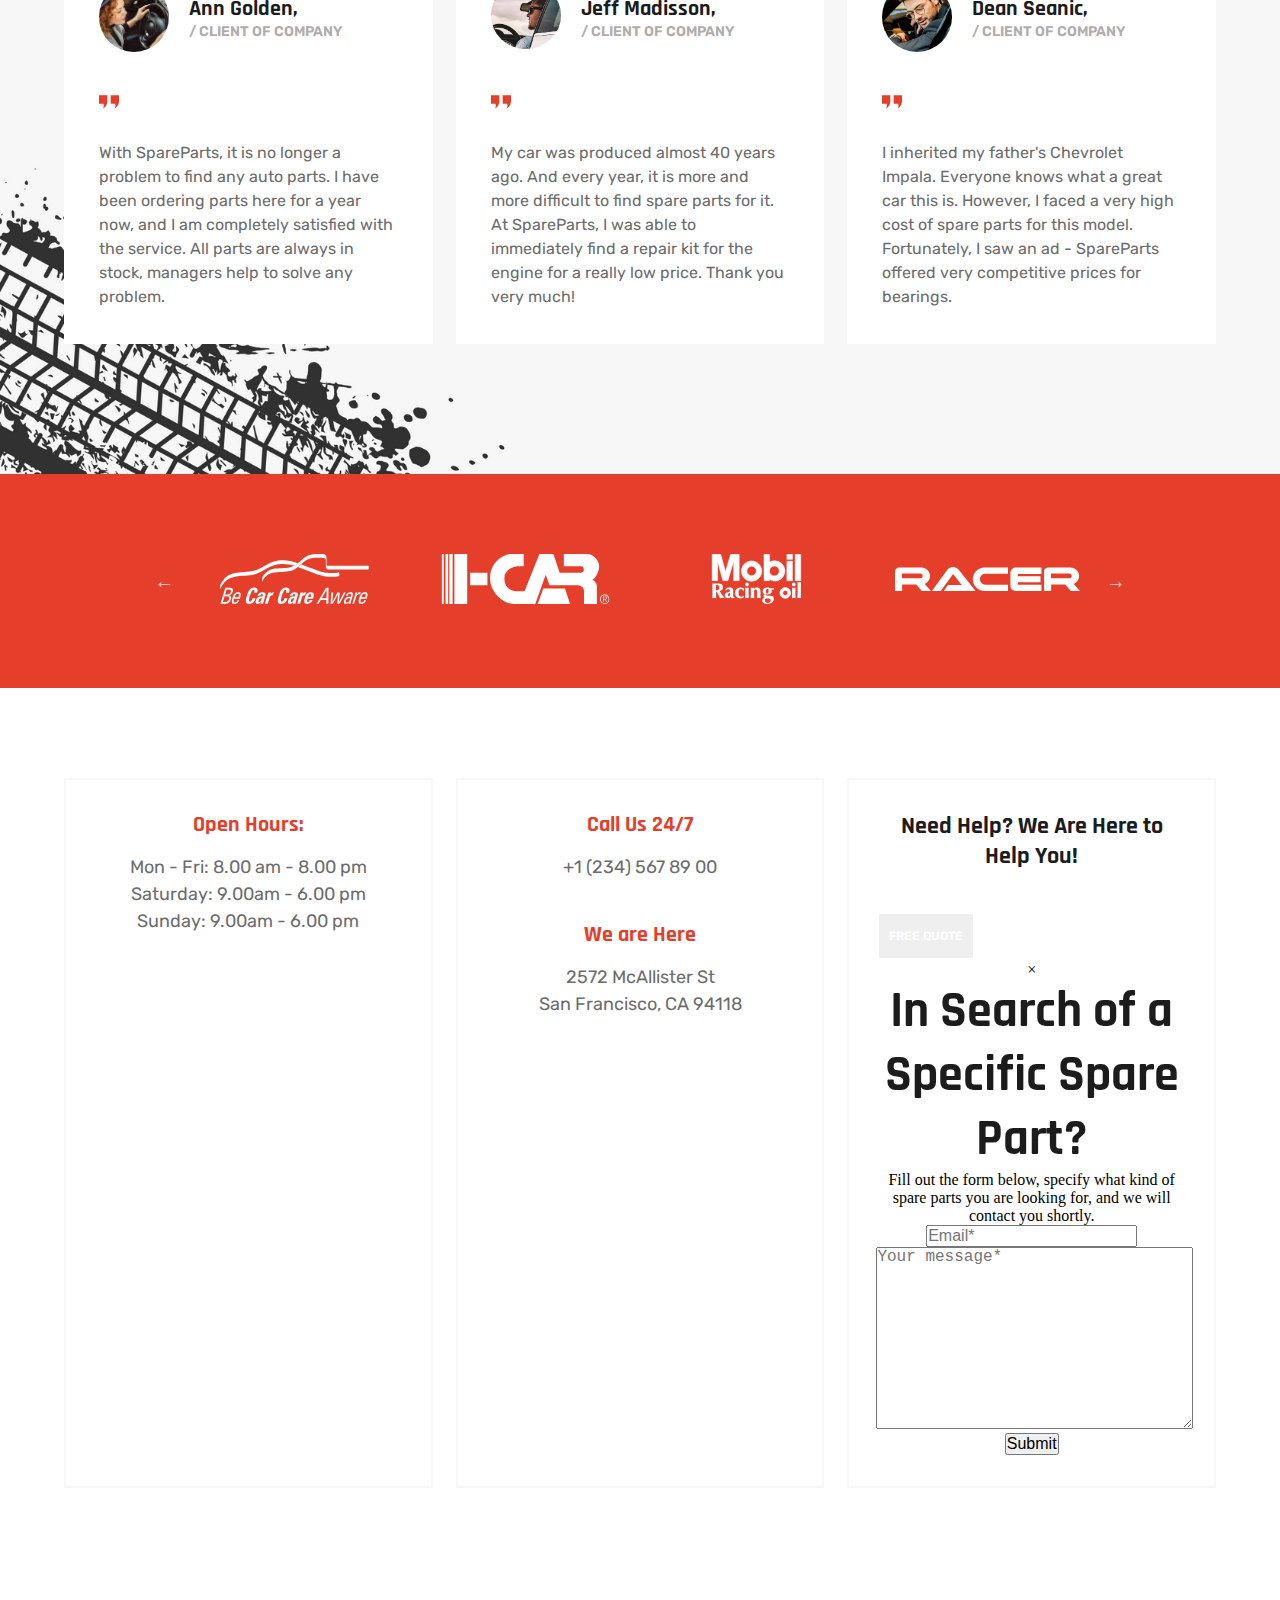
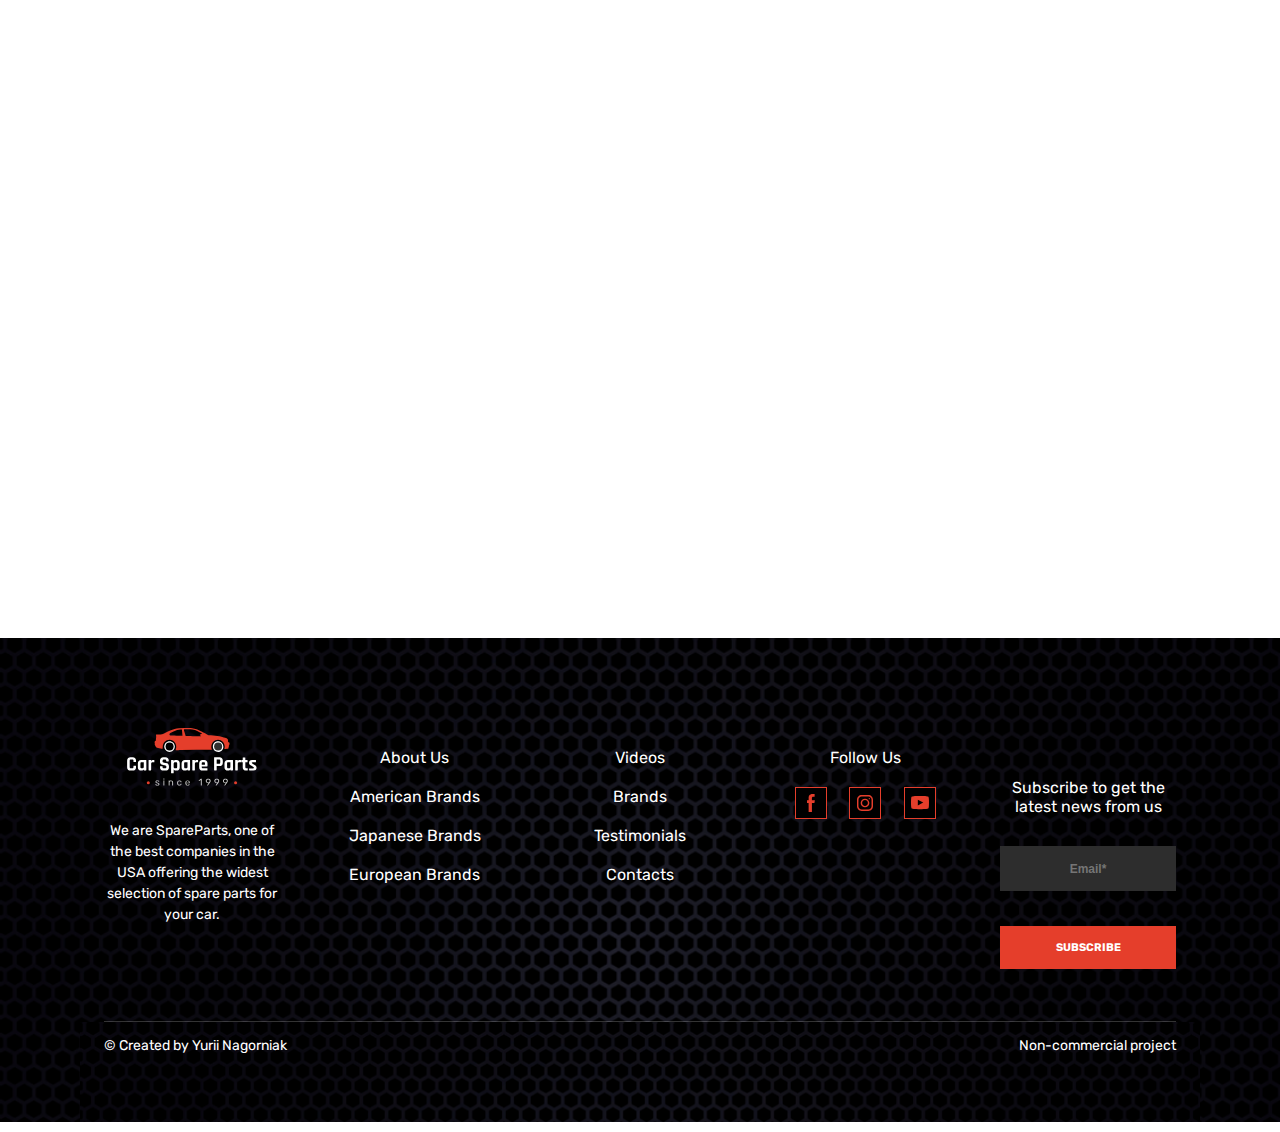
==== commit 3827b877: "Fixed bugs with spare parts pages" ====
--- a/index.html
+++ b/index.html
@@ -33,9 +33,9 @@
                         <div class="dropdown">
                             <a href="#" class="dropdown__title">Auto Parts</a>
                             <div class="dropdown__content">
-                                <a class="dropdown__content__link" href="american__parts.html">American brands</a>
-                                <a class="dropdown__content__link" href="japanese__parts.html">Japanese brands</a>
-                                <a class="dropdown__content__link" href="european__parts.html">European brands</a>
+                                <a class="dropdown__content__link" href="american__spare-parts.html">American brands</a>
+                                <a class="dropdown__content__link" href="japanese__spare-parts.html">Japanese brands</a>
+                                <a class="dropdown__content__link" href="european__spare-parts.html">European brands</a>
                             </div>
                         </div>
                         <a href="#testimonials" class="navigation__link">Testimonials</a>
@@ -274,7 +274,7 @@
                     <div class="what-we-offer__brands-countries">
 
                         <div class="flag__container flag-usa flag__active">
-                            <img class="flag" src="img/what-we-offer/americans-cars/american-flag.svg" alt="USA">
+                            <img class="flag" src="img/what-we-offer/american-cars/american-flag.svg" alt="USA">
                             <p class="flag__text">American</p>
                         </div>
 
@@ -885,13 +885,13 @@
                             <a href="#who-we-are">About Us</a>
                         </div>
                         <div>
-                            <a href="american__parts.html">American Brands</a>
+                            <a href="american__spare-parts.html">American Brands</a>
                         </div>
                         <div>
-                            <a href="japanese__parts.html">Japanese Brands</a>
+                            <a href="japanese__spare-parts.html">Japanese Brands</a>
                         </div>
                         <div>
-                            <a href="european__parts.html">European Brands</a>
+                            <a href="european__spare-parts.html">European Brands</a>
                         </div>
                     </div>
 
@@ -1000,7 +1000,6 @@
                         <input class="footer__news__form__email-input" type="text" placeholder="Email*">
 
                         <input class="footer__news__form__submit-button" type="button" value="SUBSCRIBE">
-
                     </form>
                 </div>
             </div>
@@ -1010,8 +1009,8 @@
             <div class="footer__bottom">
                 <div class="footer__bottom__line"></div>
                 <div class="footer__bottom__text">
-                    <p>© Created by</p>
-                    <p>All rights Reserved</p>
+                    <p>© Created by Yurii Nagorniak</p>
+                    <p>Non-commercial project</p>
                 </div>
             </div>
 
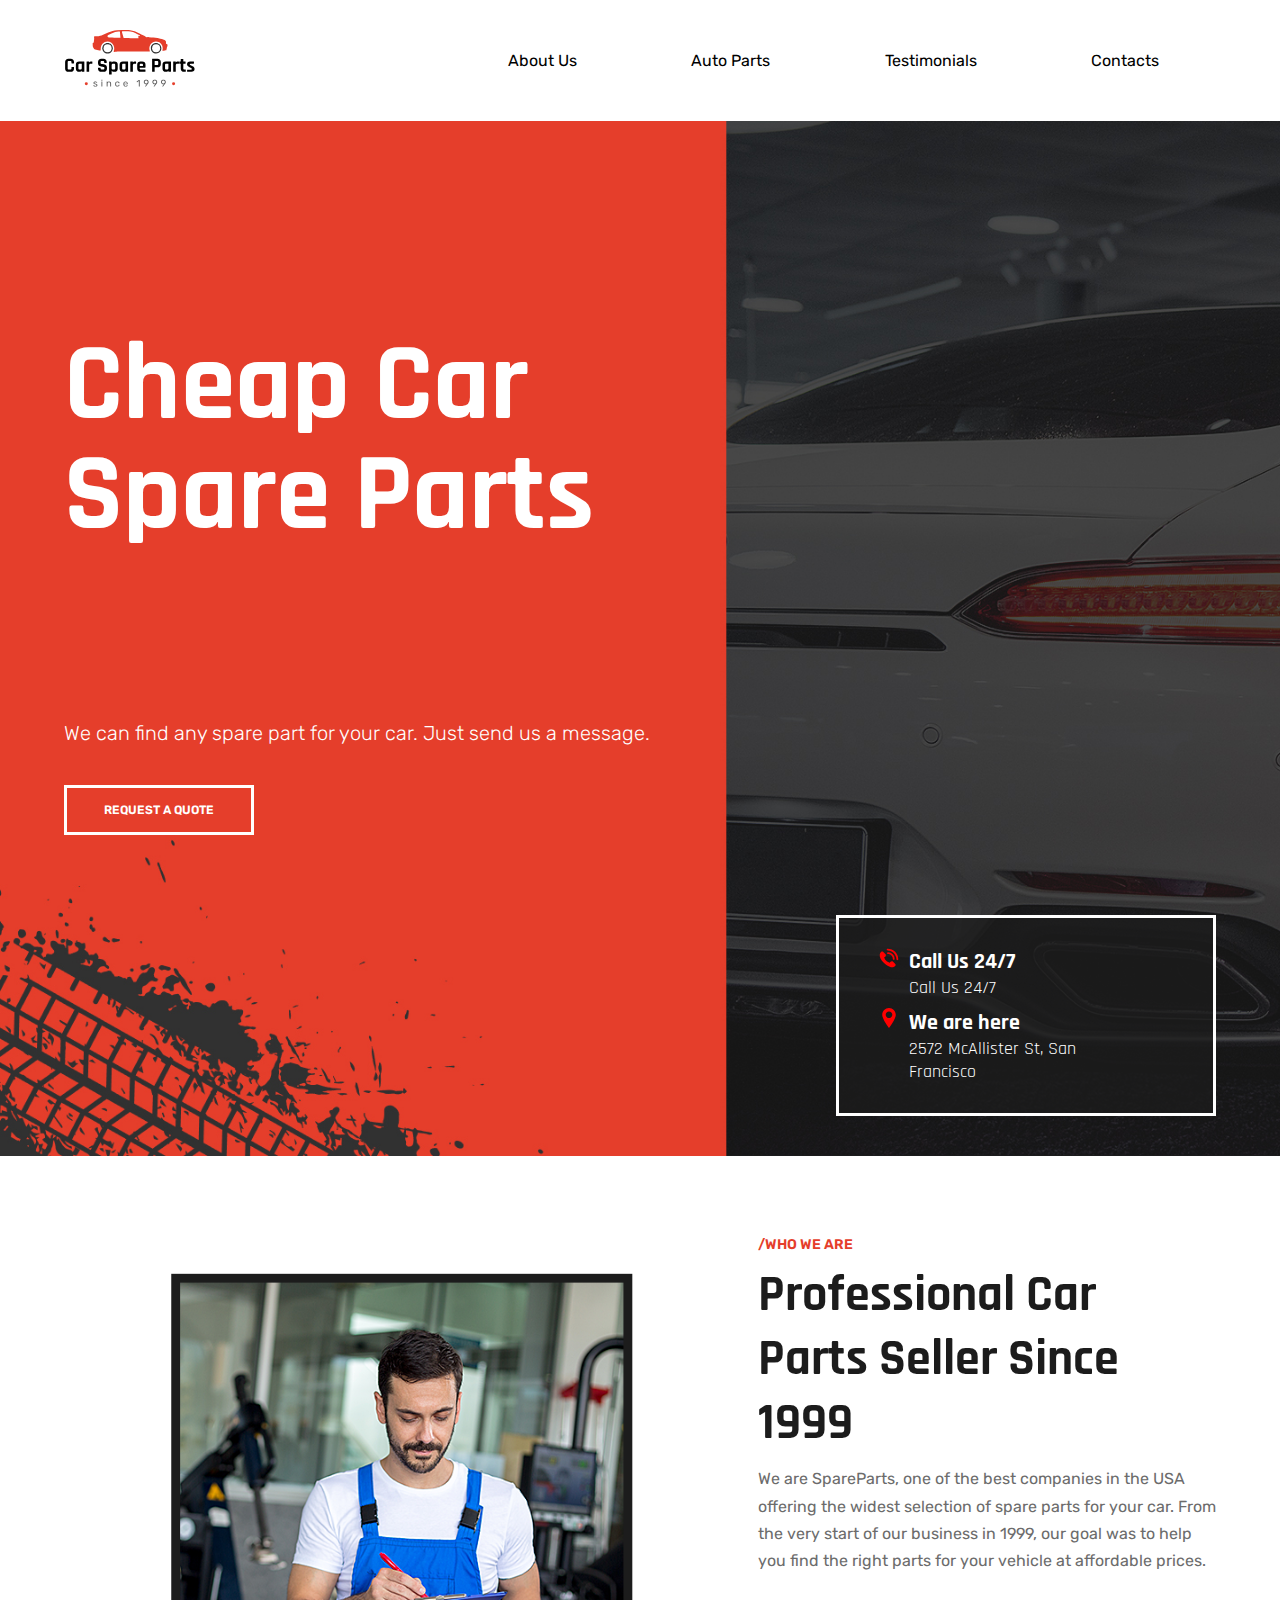
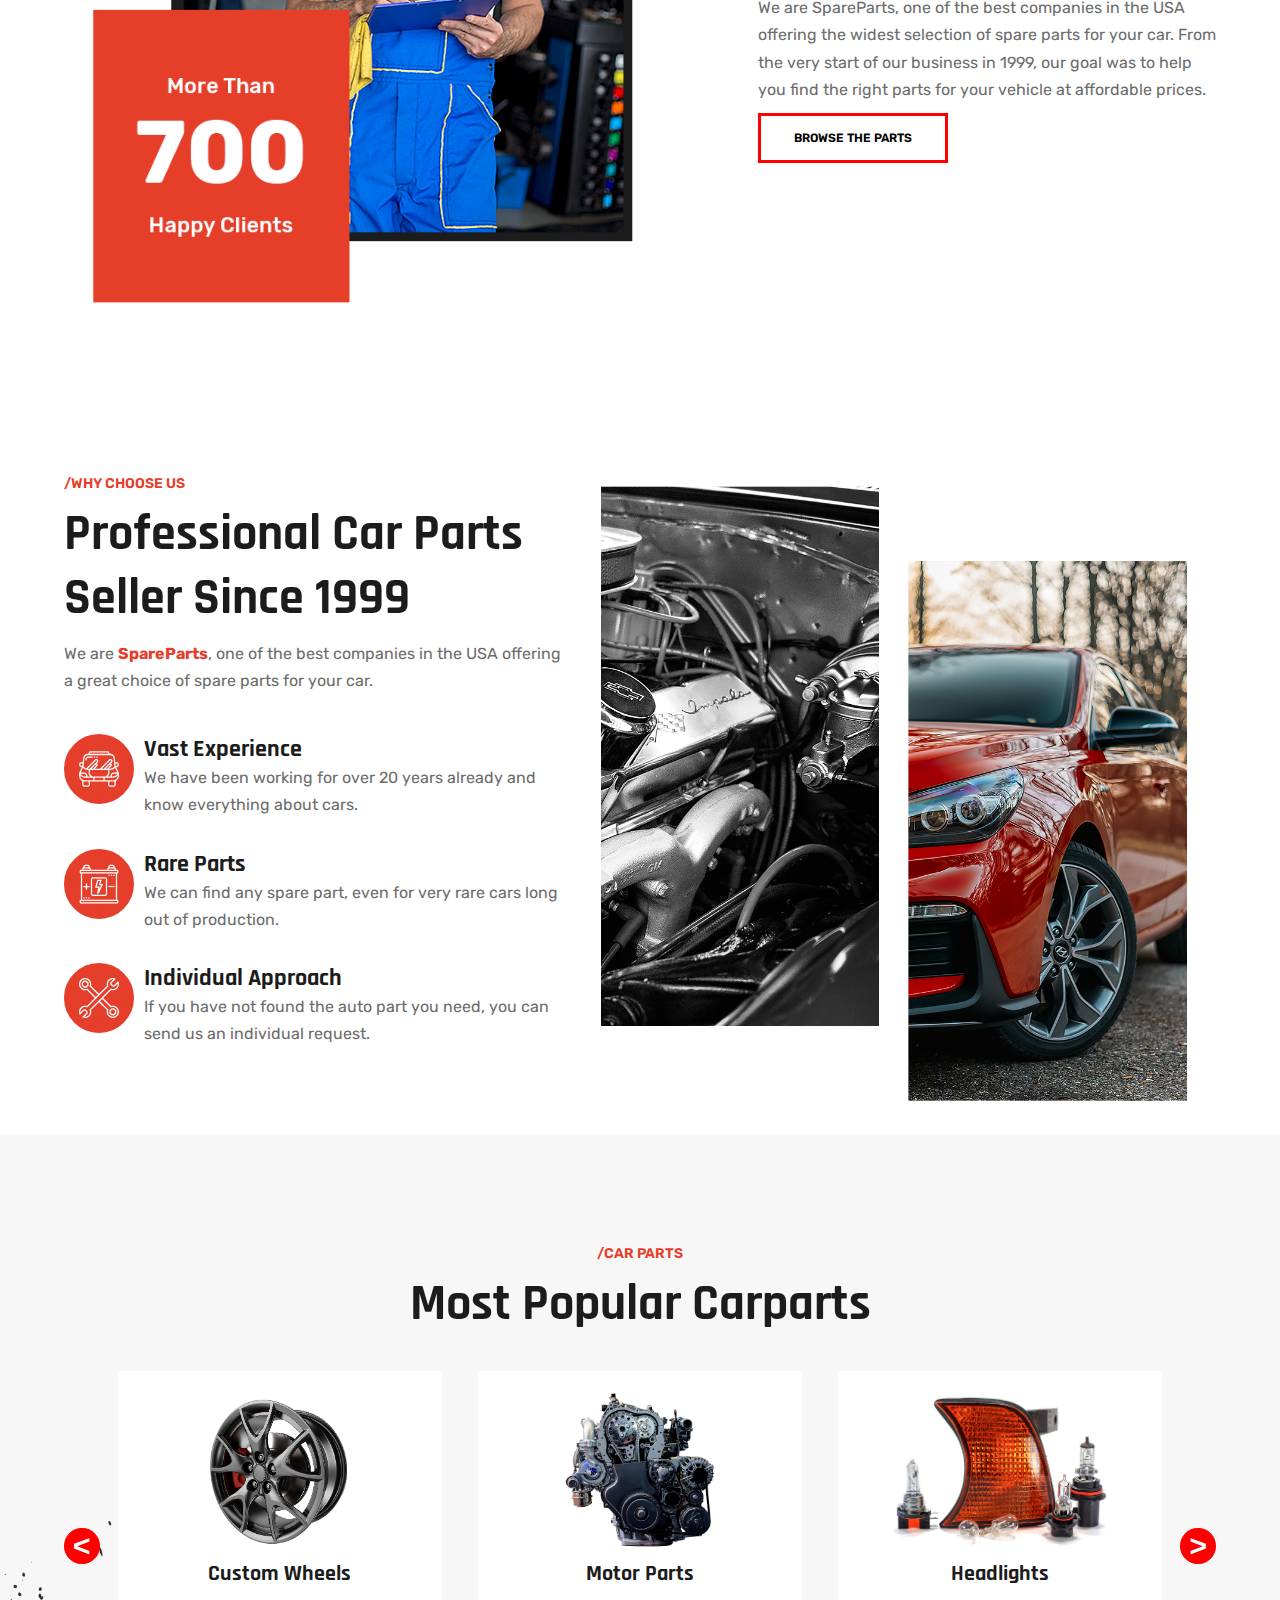
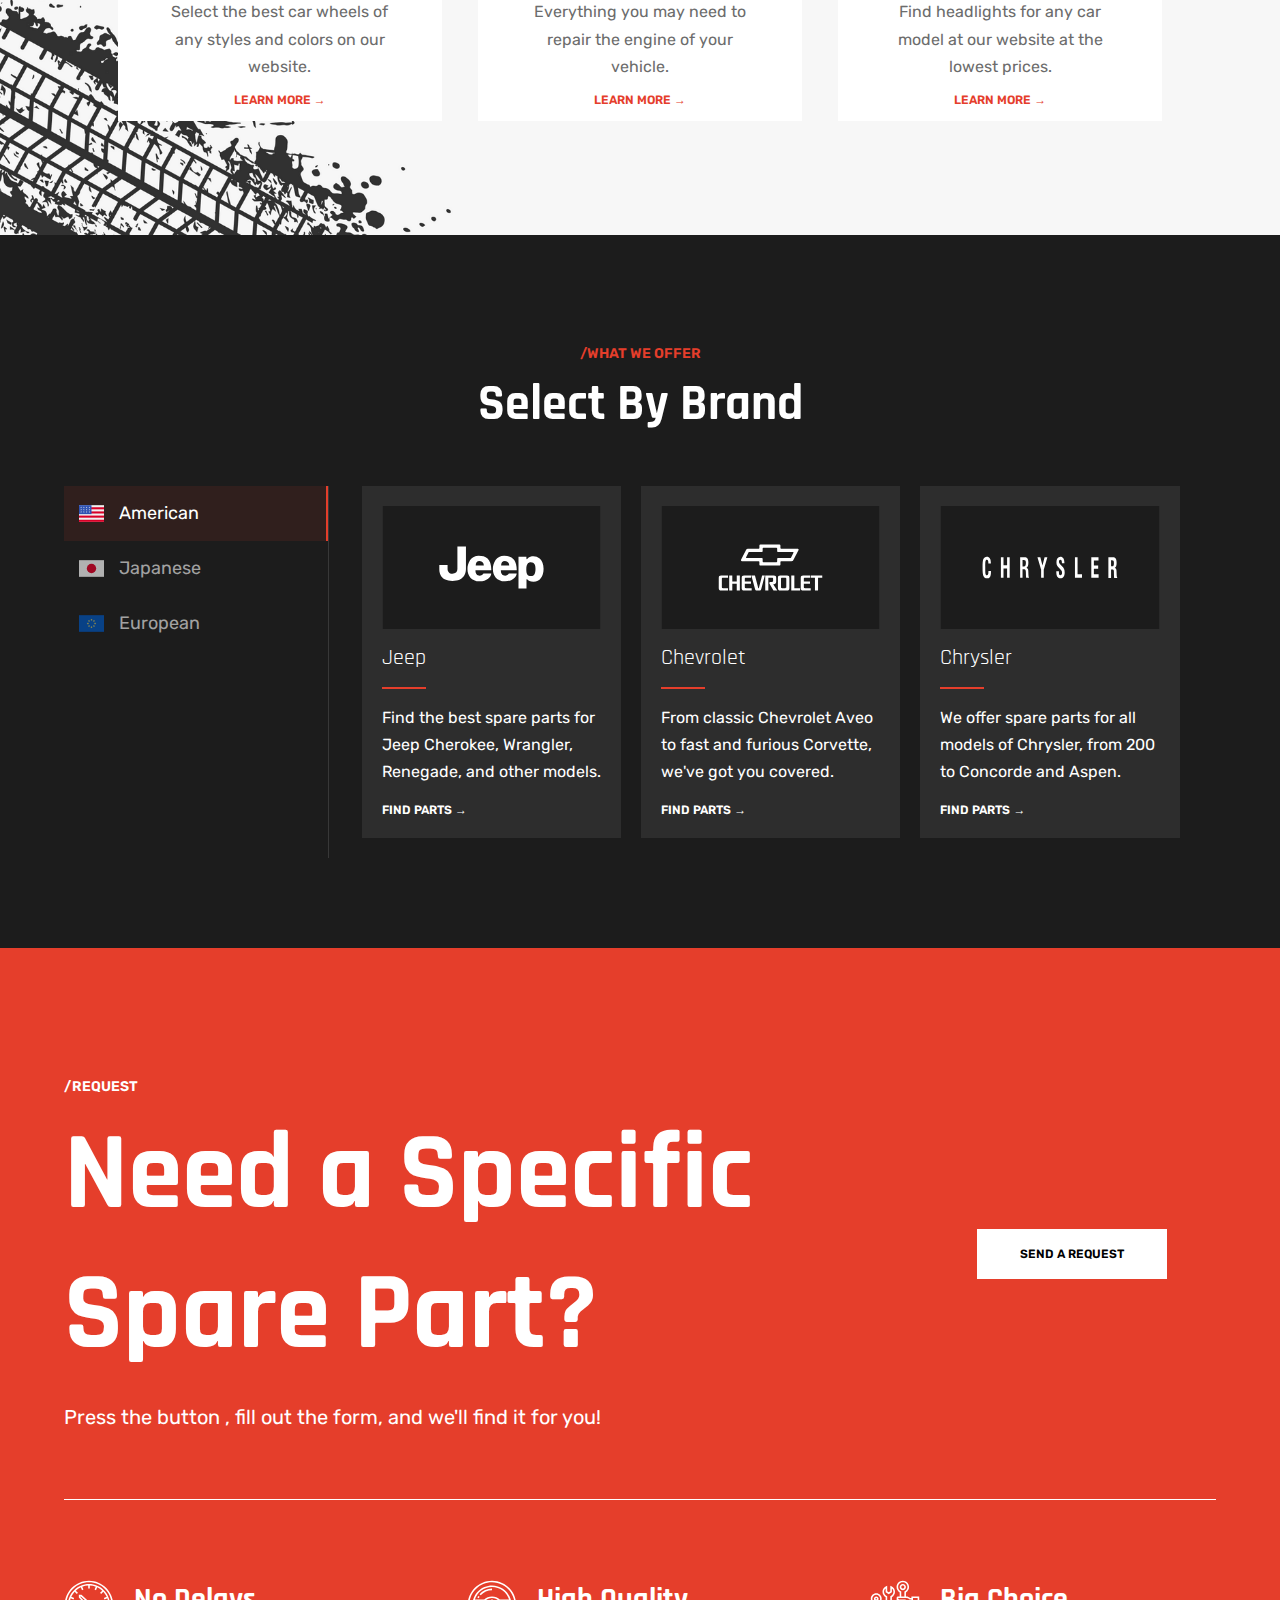
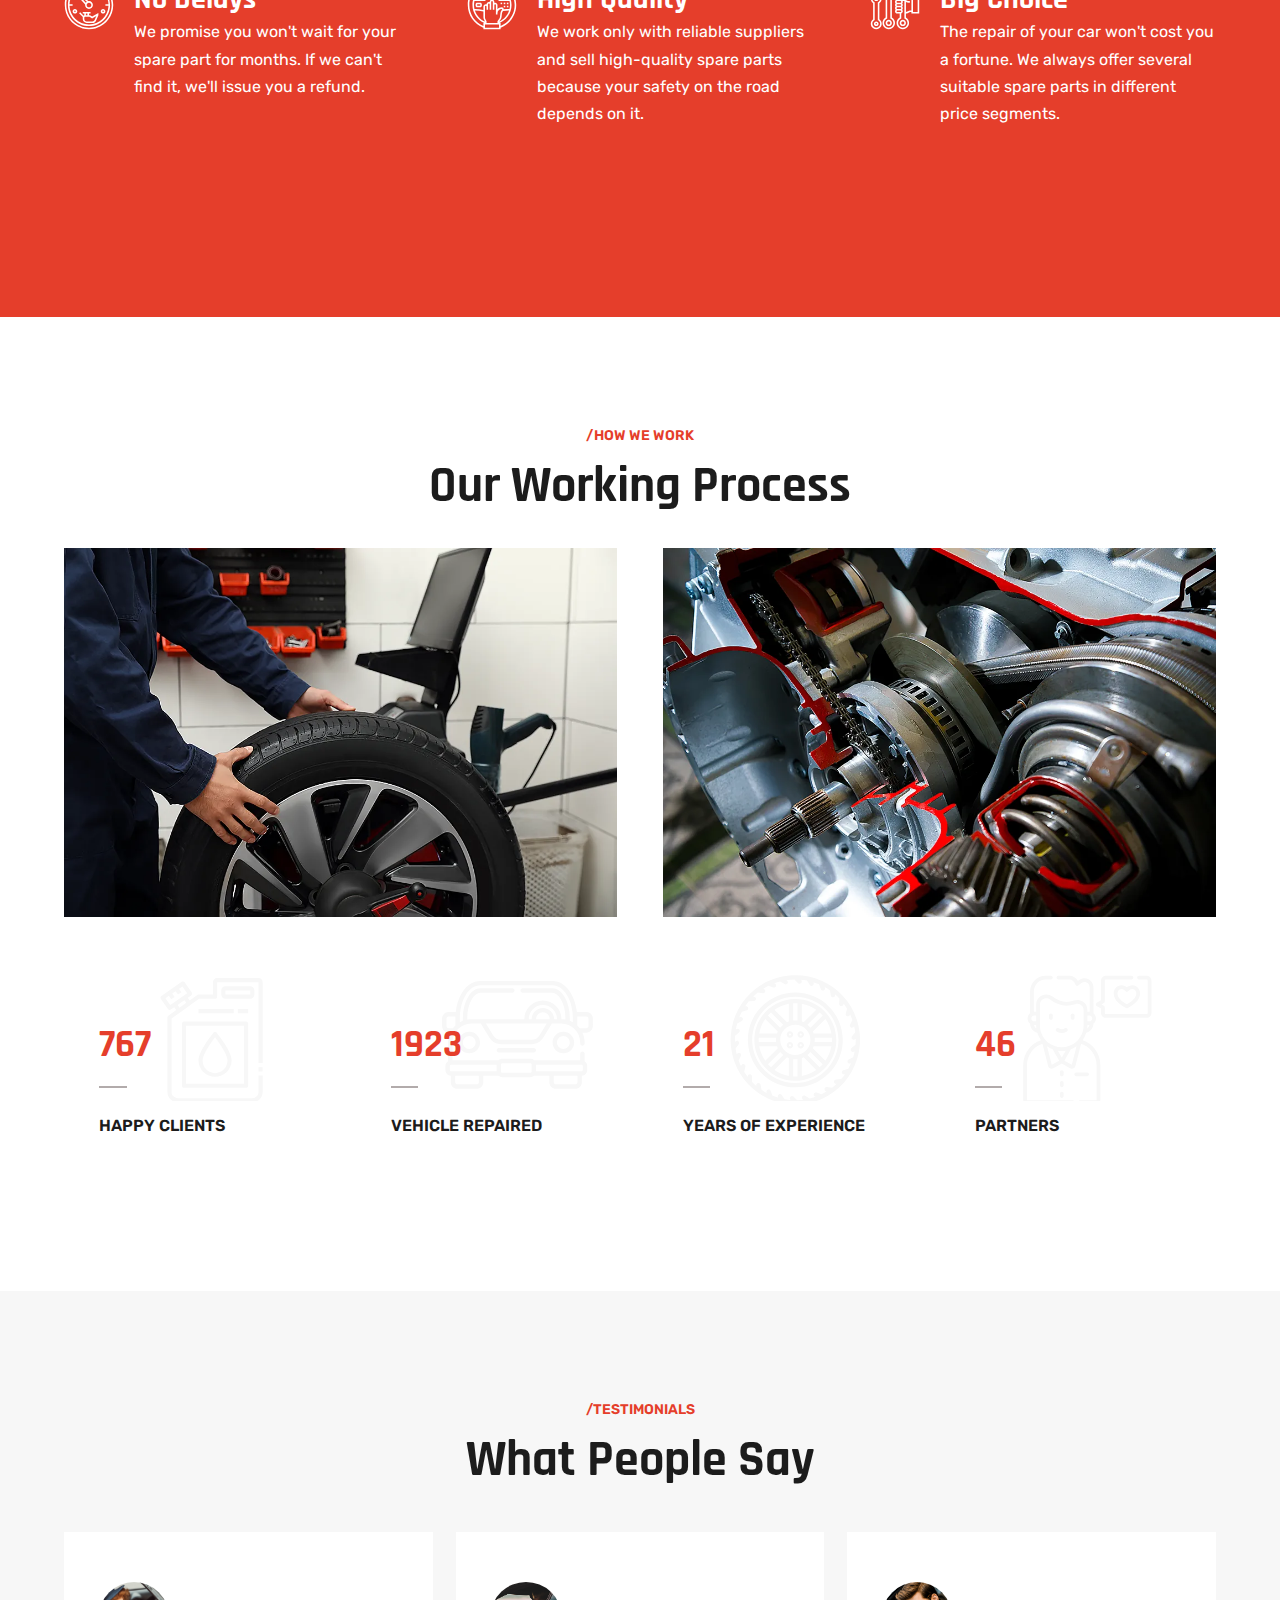
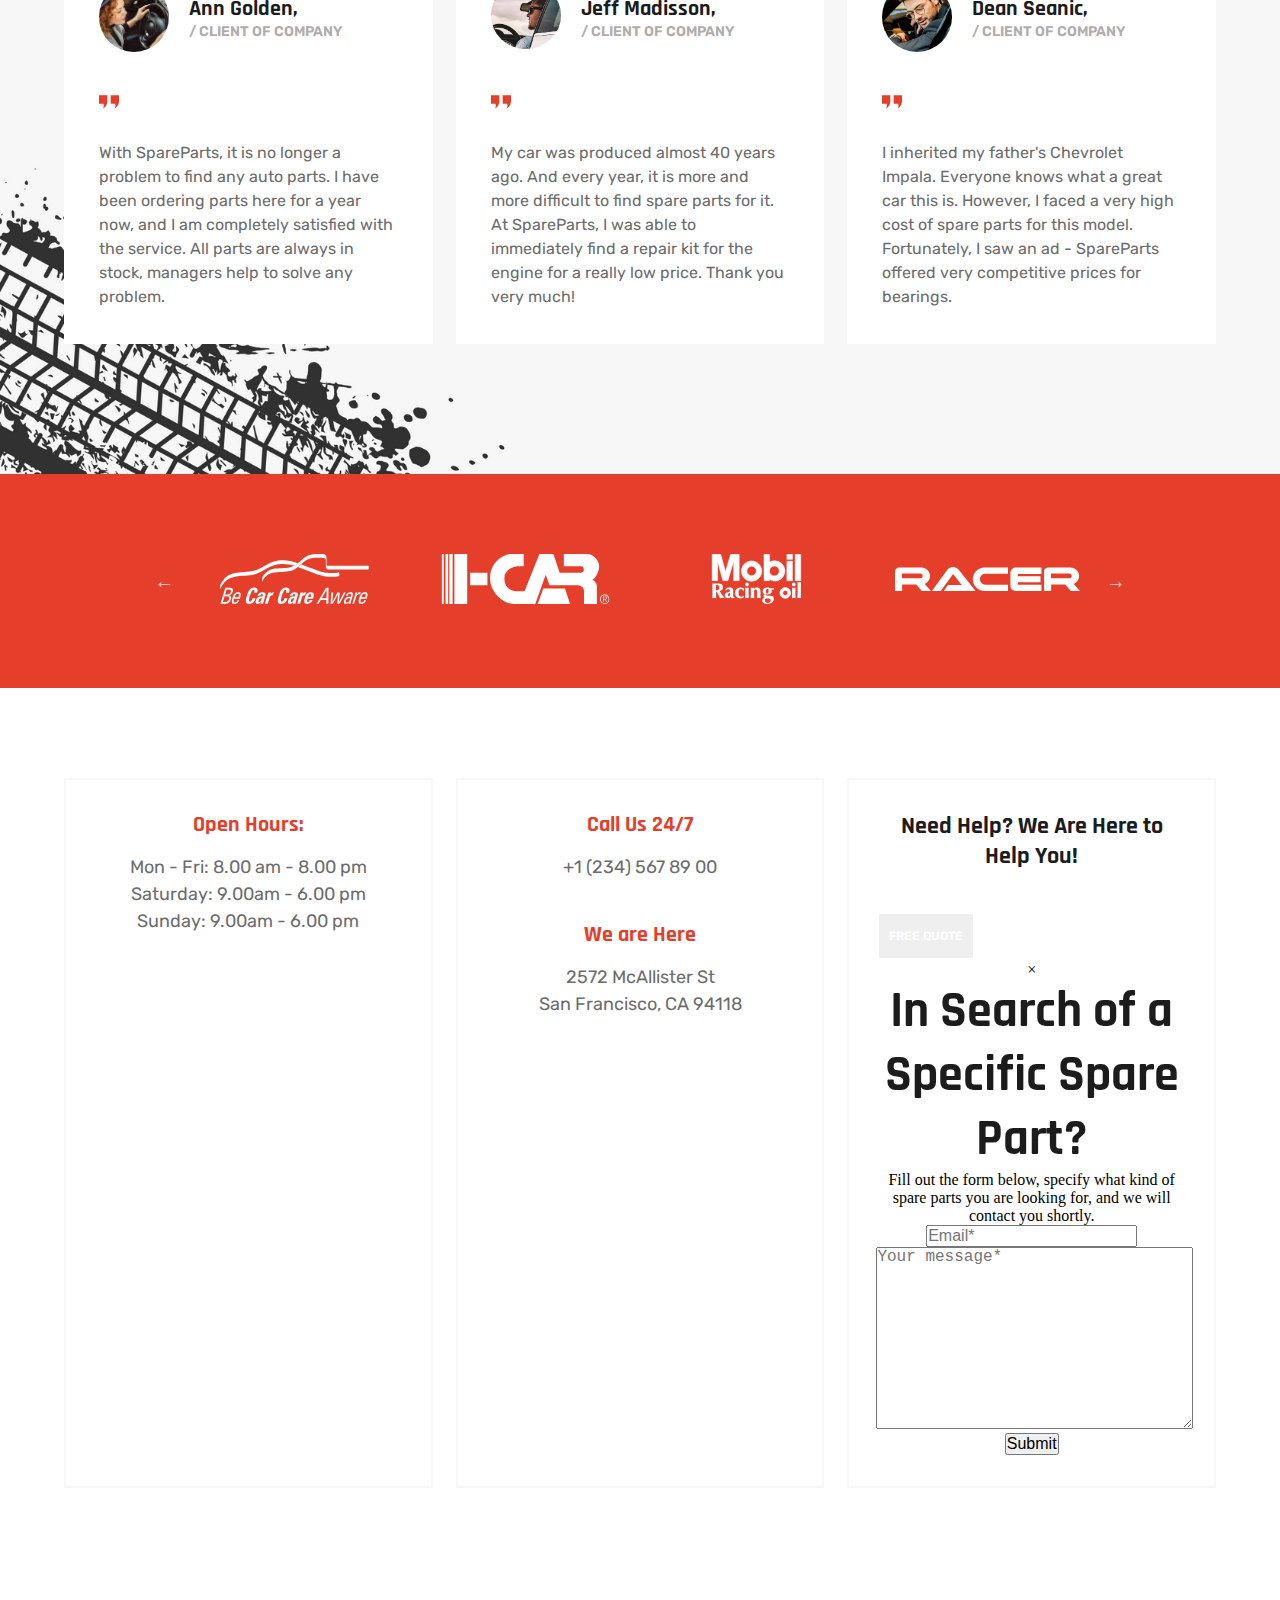
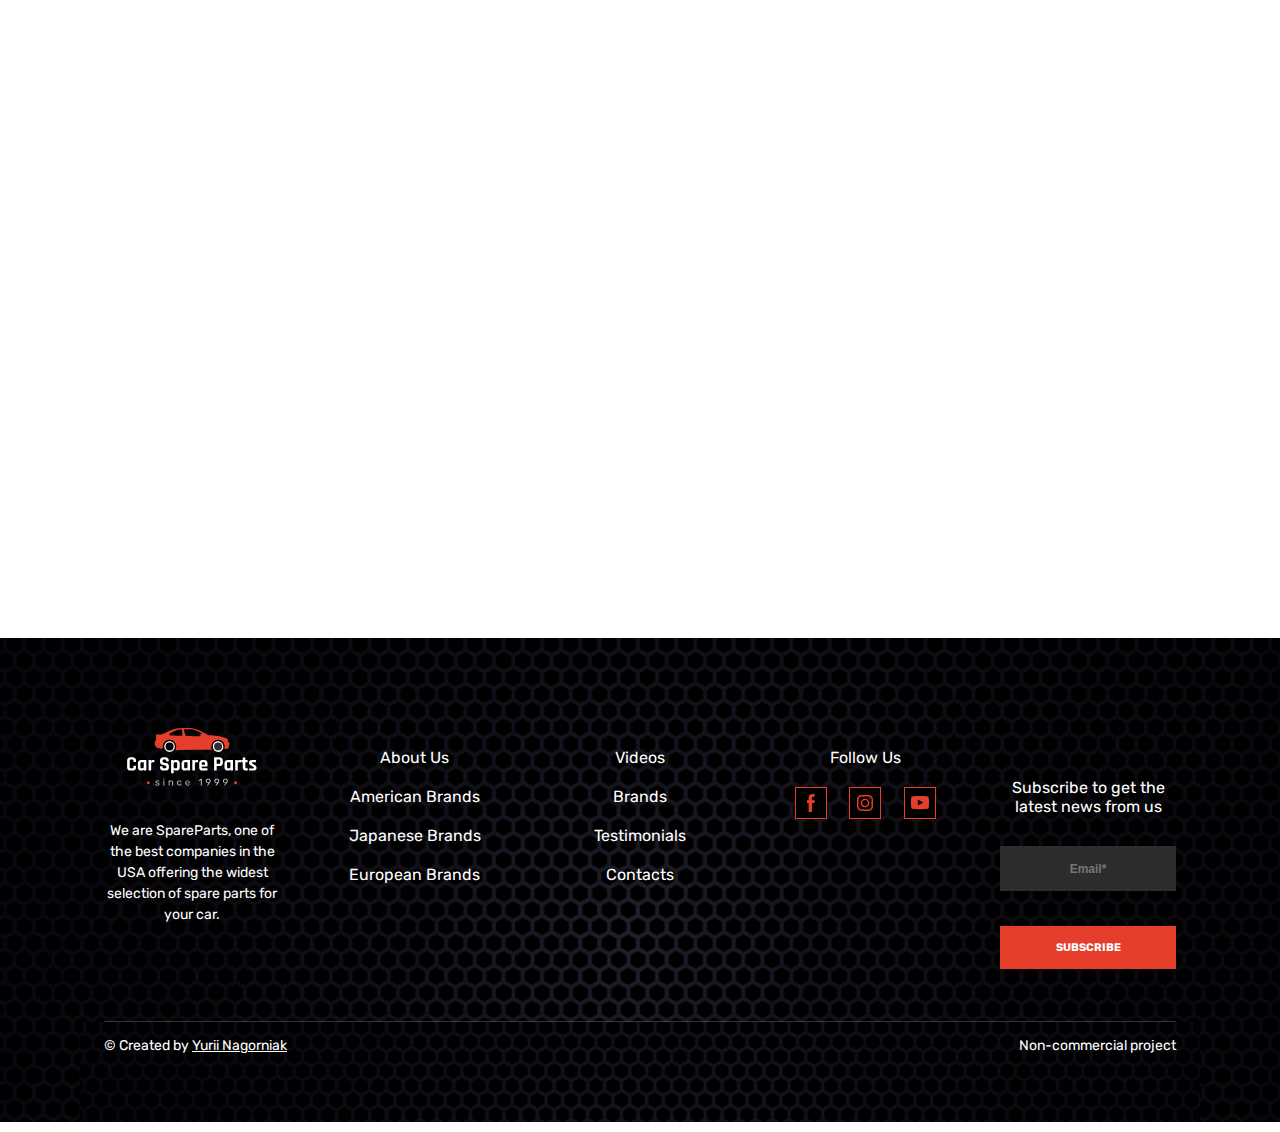
==== commit b467c210: "Added own email address" ====
--- a/index.html
+++ b/index.html
@@ -736,13 +736,13 @@
                             <svg xmlns="http://www.w3.org/2000/svg" xmlns:xlink="http://www.w3.org/1999/xlink"
                                 version="1.1" x="0px" y="0px" viewBox="0 0 512 512" enable-background="new 0 0 512 512"
                                 xml:space="preserve" style="max-width:100%" height="100%">
-                                <g style="" fill="currentColor">
+                                <g fill="currentColor">
                                     <path
                                         d="M420.586,346.029c0,27.717-6,54.371-17.093,79.371c64.561-43.279,105.525-105.061,107.213-173.808l1.25-1.406V85.381   H299.279v213.306h115.338C418.523,314.029,420.586,329.842,420.586,346.029z"
-                                        style="" fill="currentColor"></path>
+                                        fill="currentColor"></path>
                                     <path
                                         d="M116.258,298.688c4.125,15.717,6.281,31.938,6.281,48.527c0,27.719-6.031,54.404-17.124,79.404   c65.402-43.842,106.588-106.621,107.275-176.432h0.031v-0.844c0-0.344,0-0.656,0-1c0-0.344,0-0.688,0-1.031V85.381H0.044v213.306   H116.258z"
-                                        style="" fill="currentColor"></path>
+                                        fill="currentColor"></path>
                                 </g>
                             </svg>
                         </div>
@@ -853,7 +853,7 @@
 
             <div class="information__location">
                 <iframe
-                    src="https://www.google.com/maps/embed?pb=!1m18!1m12!1m3!1d101228.5323114143!2d24.681459518185967!3d48.916392343717376!2m3!1f0!2f0!3f0!3m2!1i1024!2i768!4f13.1!3m3!1m2!1s0x4730c16c34b0381d%3A0xd6d32394e59e41c2!2sIvano-Frankivsk%2C%20Ivano-Frankivsk%20Oblast%2C%20Ukraine%2C%2076000!5e0!3m2!1sen!2suk!4v1667214454027!5m2!1sen!2suk"
+                    src="https://www.google.com/maps/embed?pb=!1m18!1m12!1m3!1d317719.5877495047!2d-0.4312316281021684!3d51.52817979531493!2m3!1f0!2f0!3f0!3m2!1i1024!2i768!4f13.1!3m3!1m2!1s0x47d8a00baf21de75%3A0x52963a5addd52a99!2sLondon!5e0!3m2!1sen!2suk!4v1692899822722!5m2!1sen!2suk"
                     width="600" height="450" style="border:0;" allowfullscreen="" loading="lazy"
                     referrerpolicy="no-referrer-when-downgrade">
                 </iframe>
@@ -1009,7 +1009,7 @@
             <div class="footer__bottom">
                 <div class="footer__bottom__line"></div>
                 <div class="footer__bottom__text">
-                    <p>© Created by Yurii Nagorniak</p>
+                    <p>© Created by <a href="mailto:yurii.nagorniak@gmail.com">Yurii Nagorniak</a></p>
                     <p>Non-commercial project</p>
                 </div>
             </div>
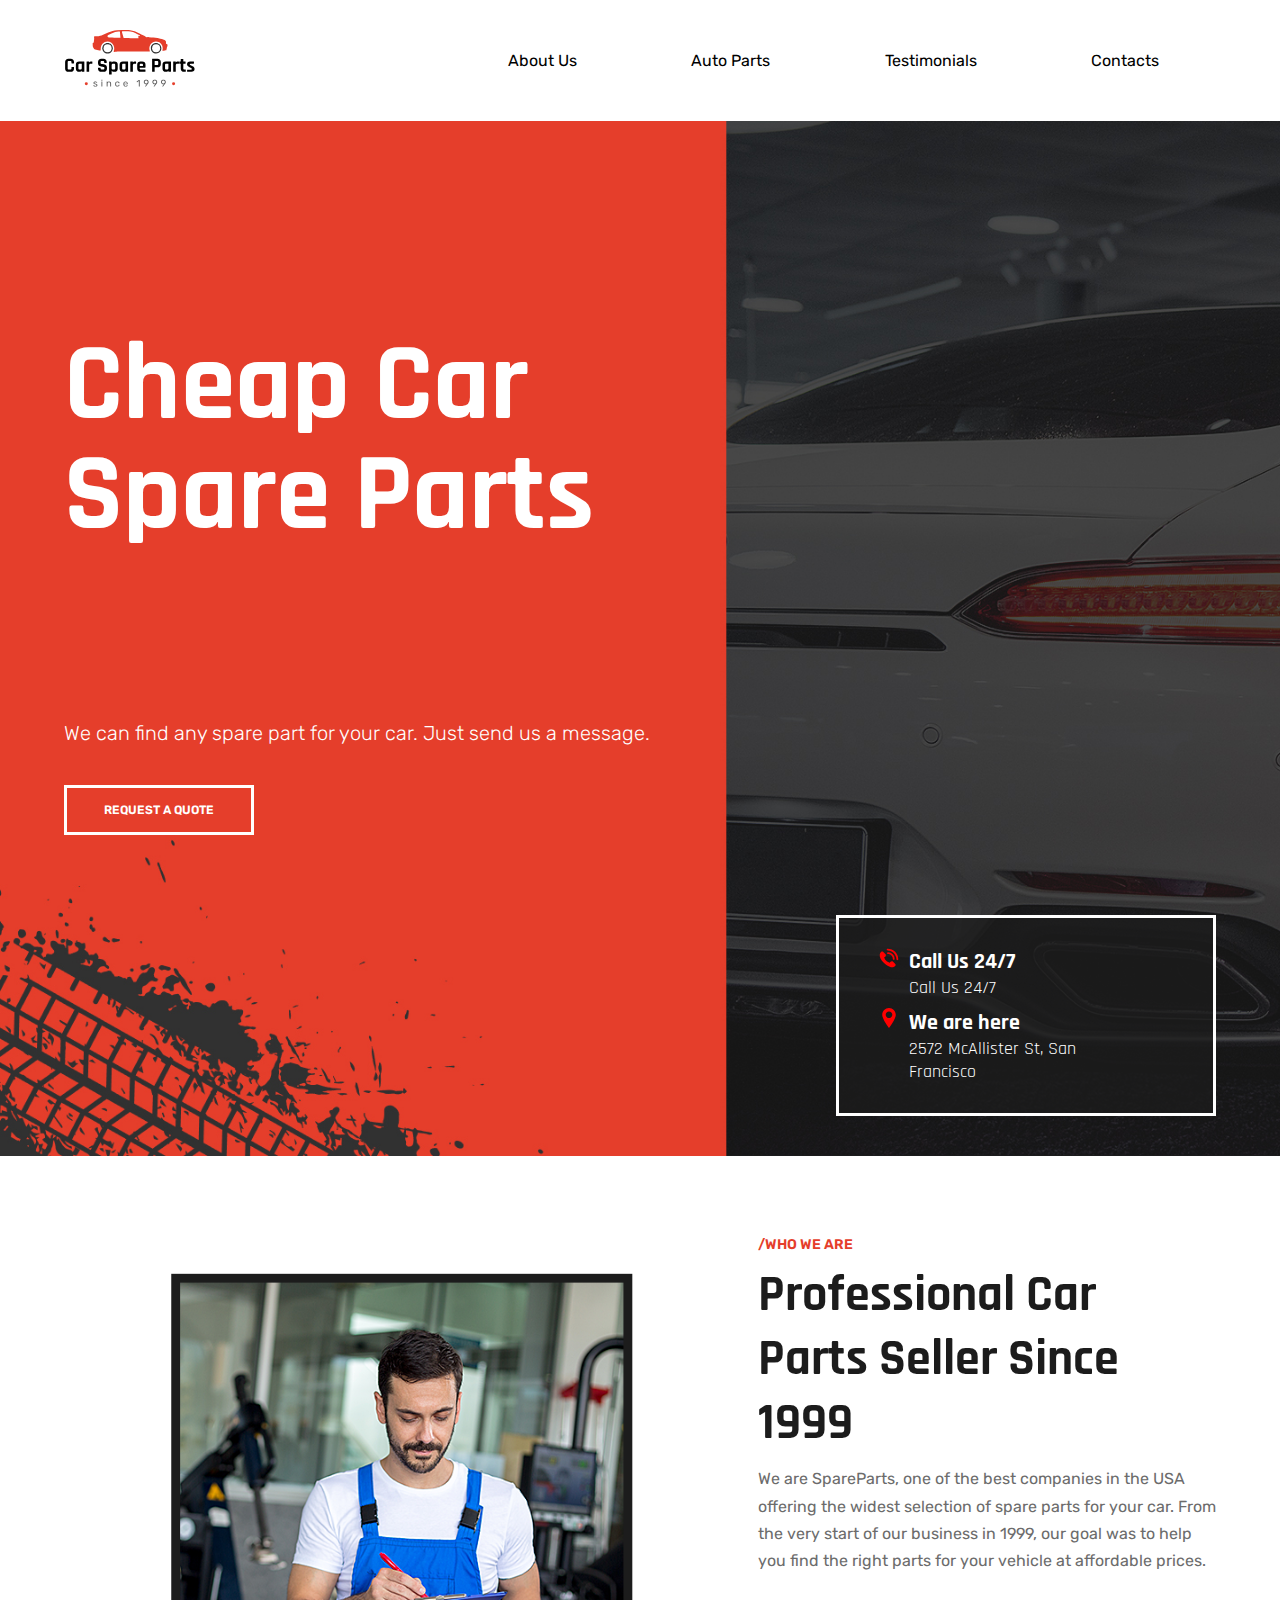
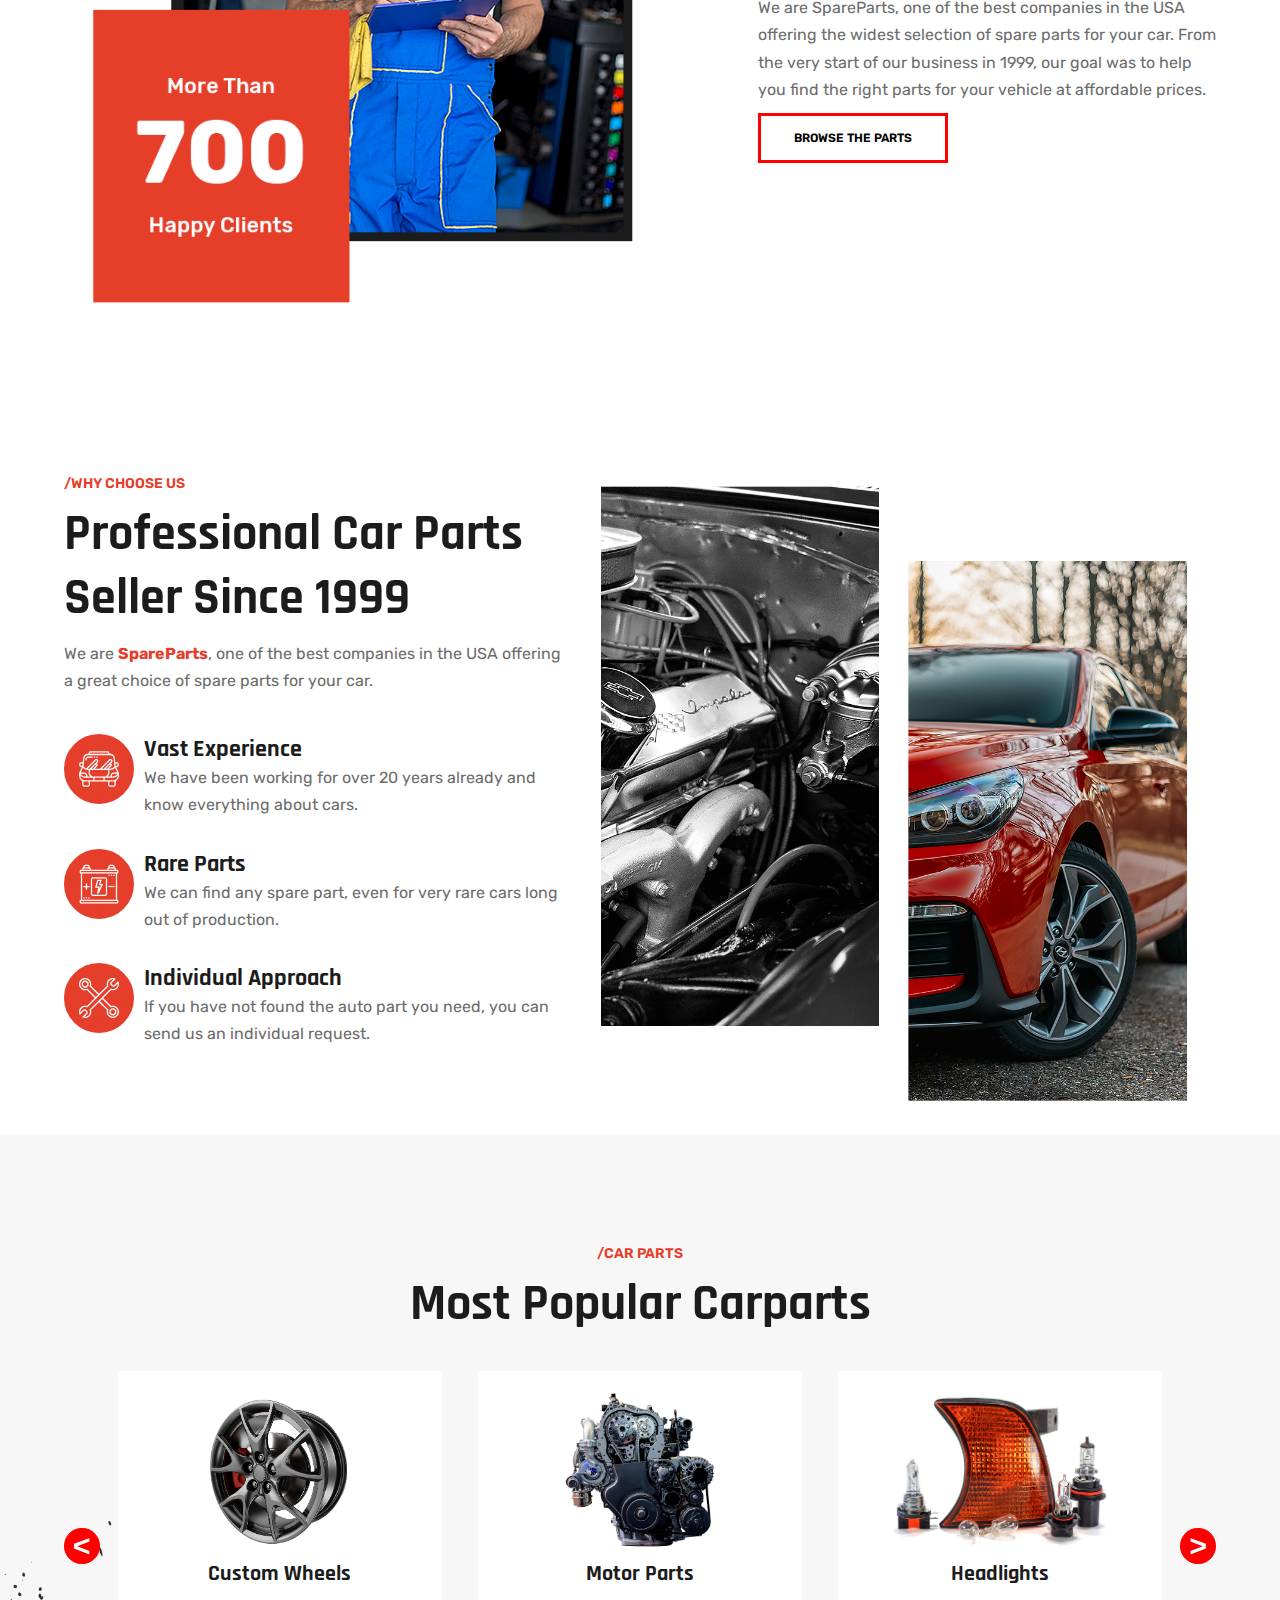
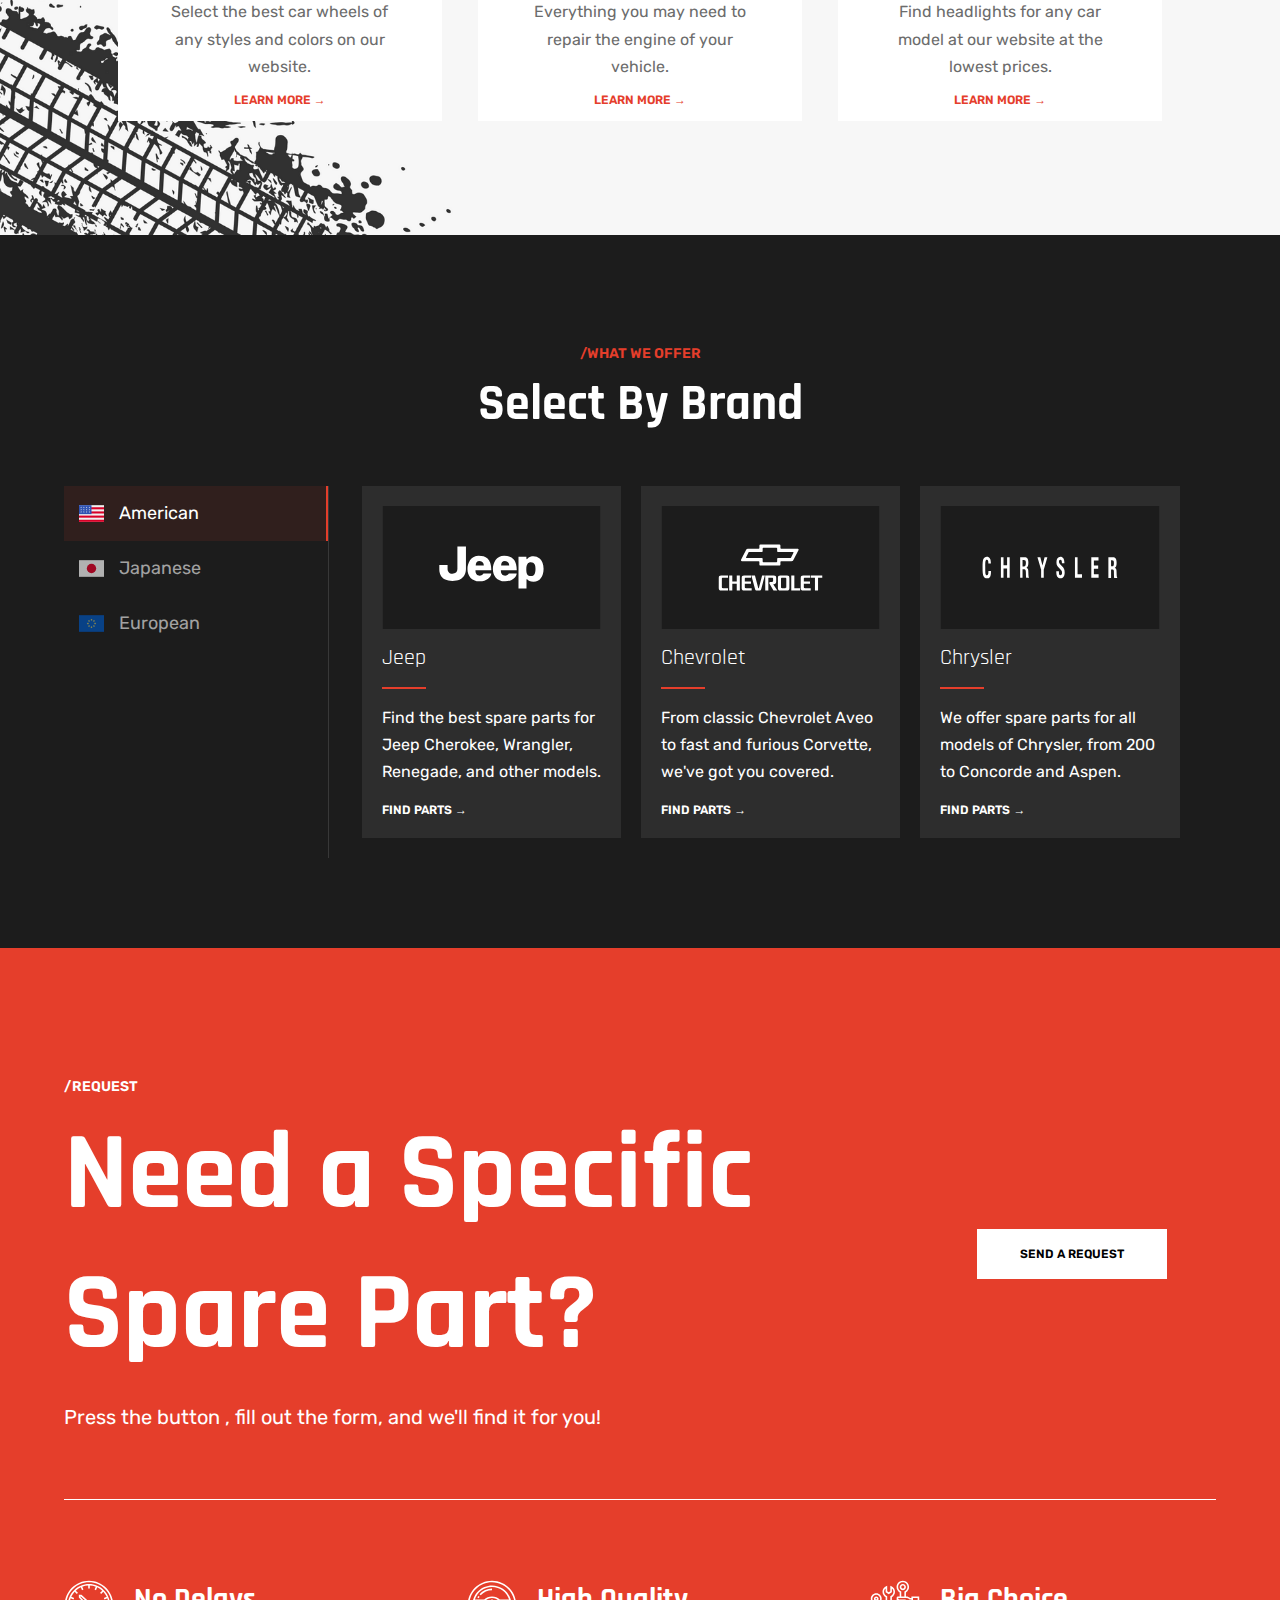
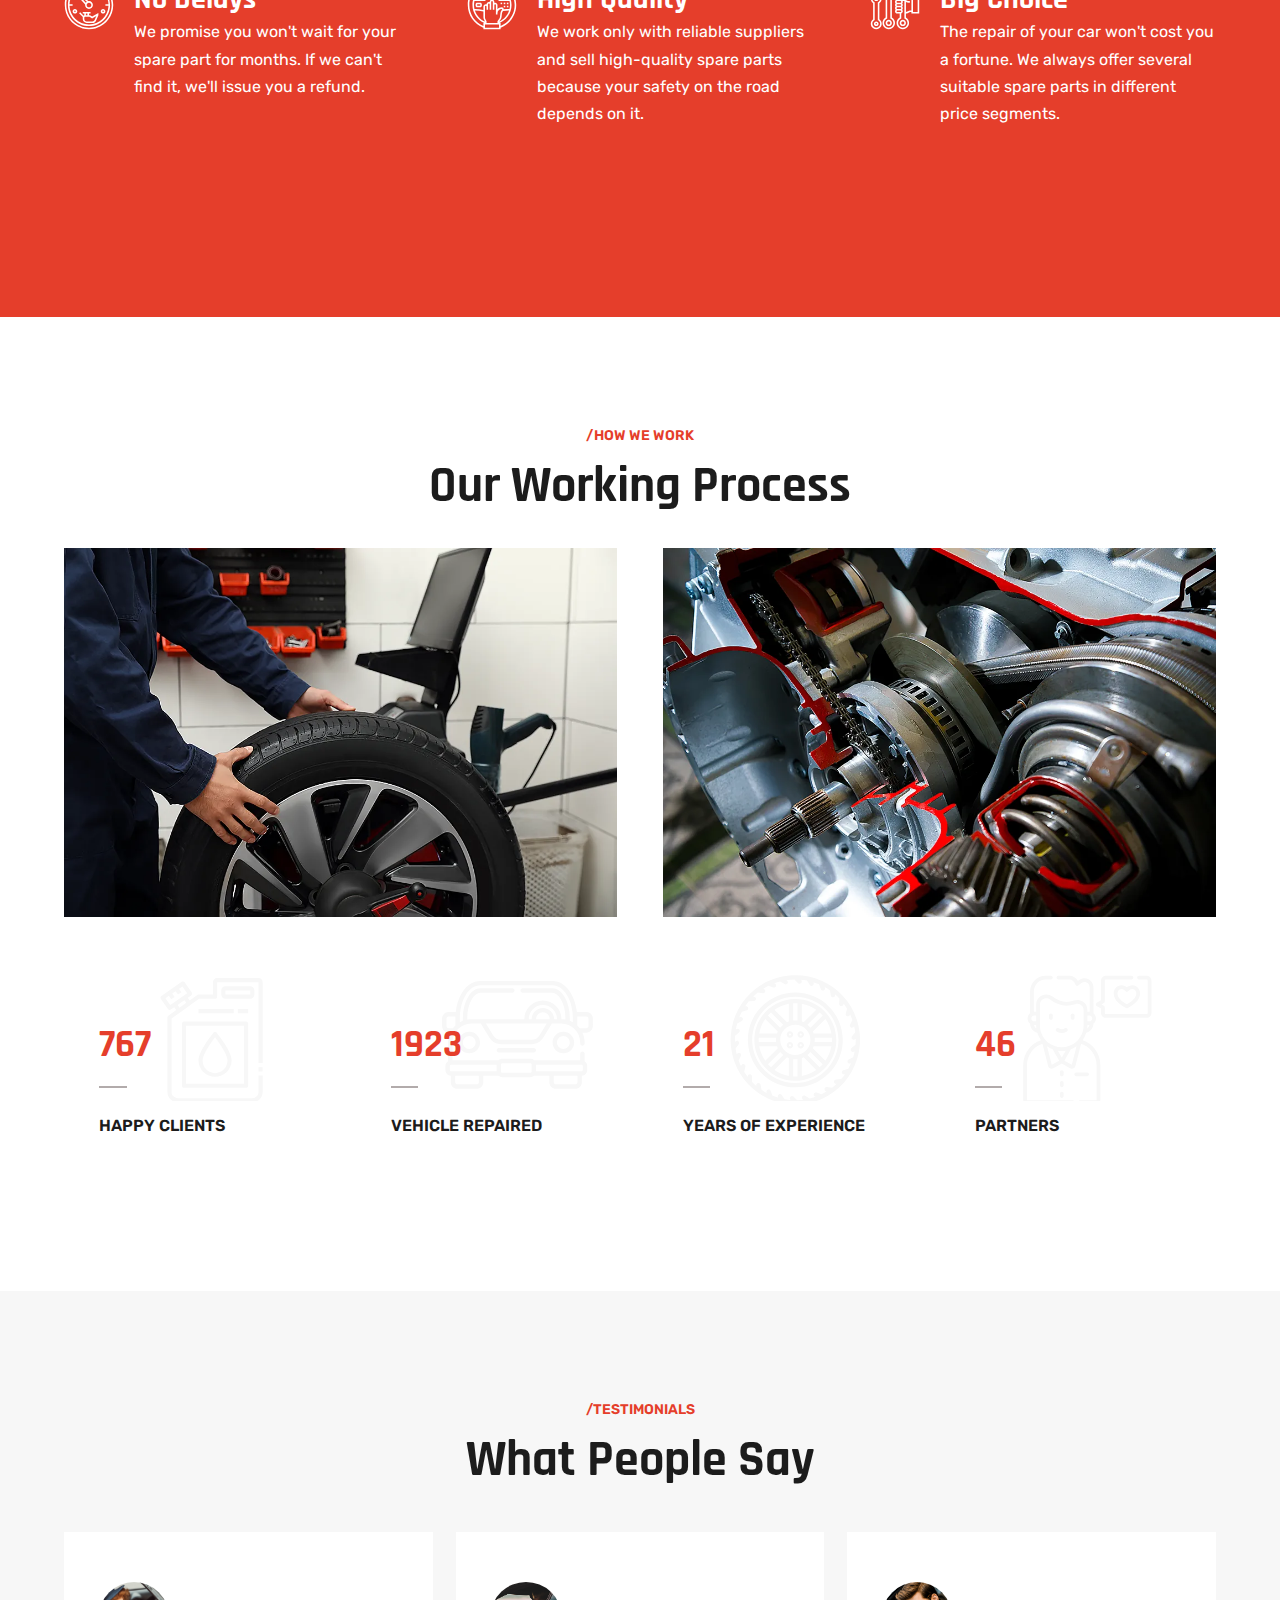
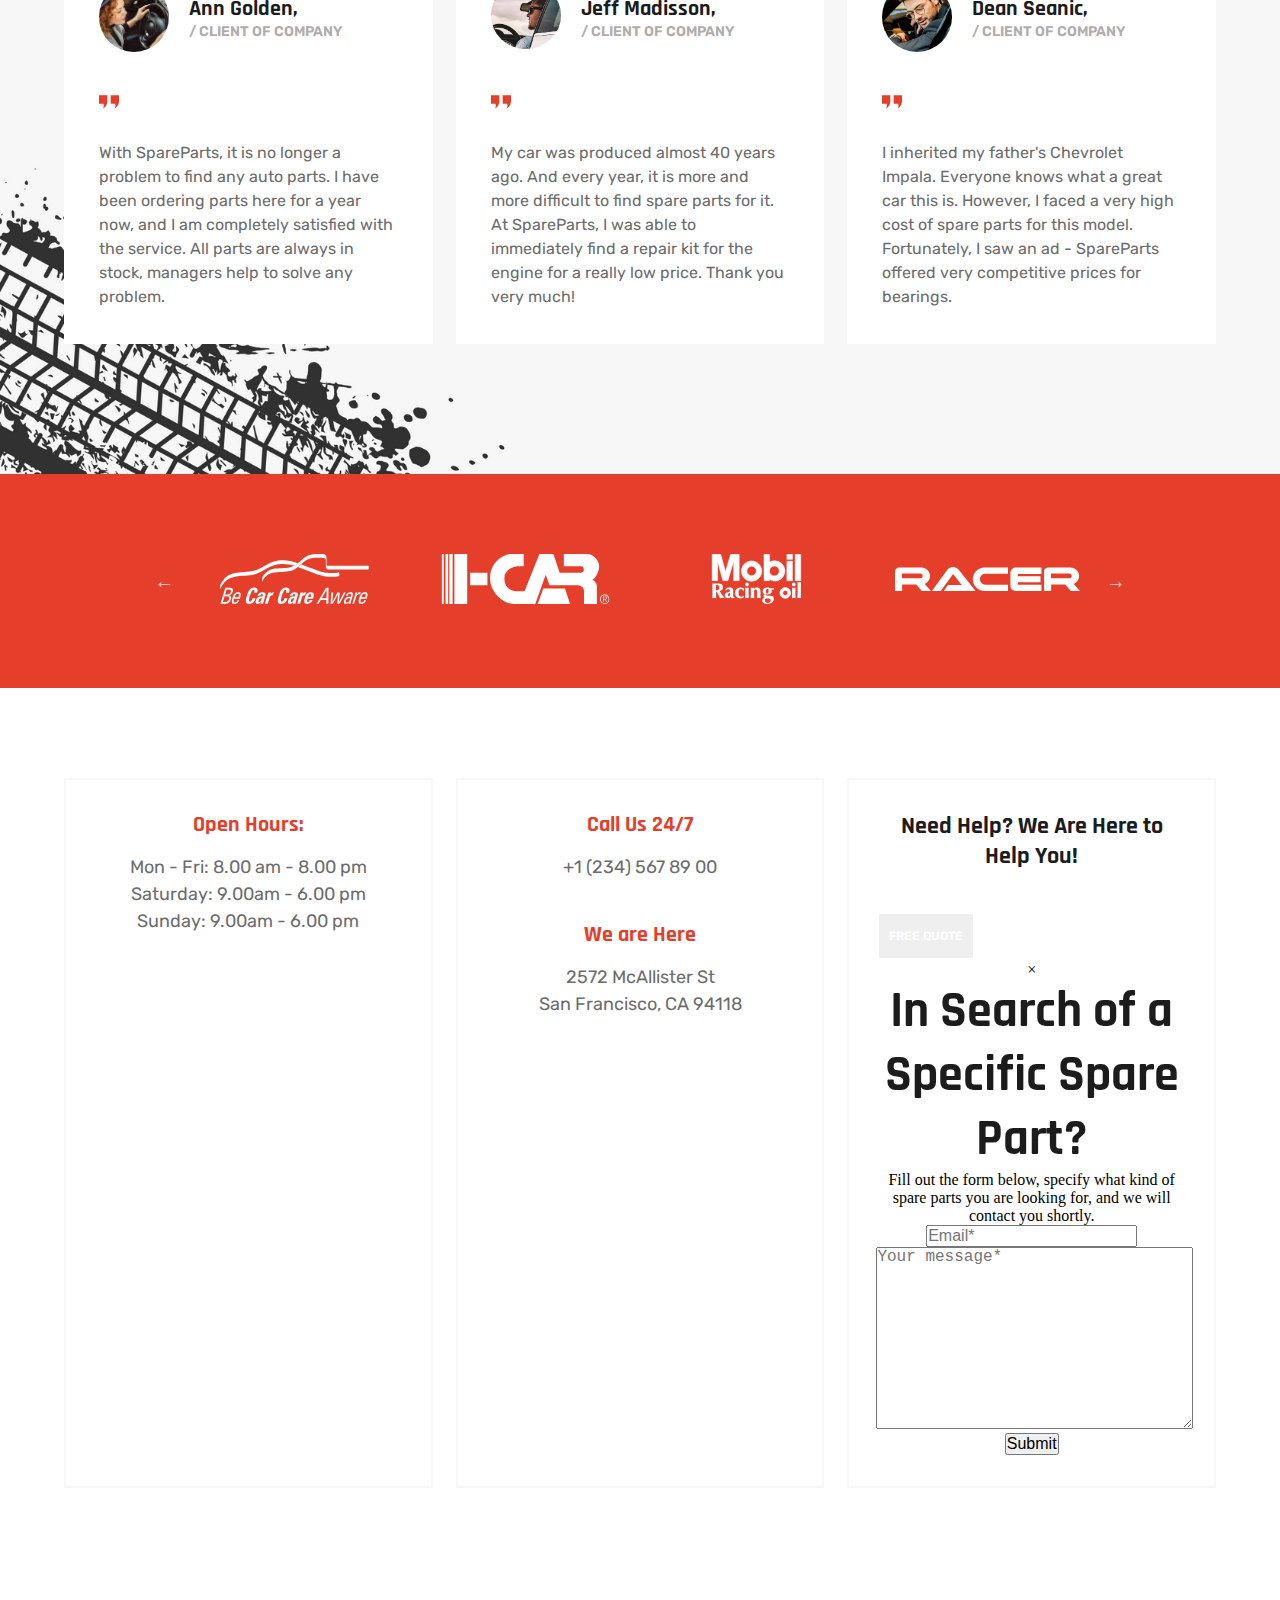
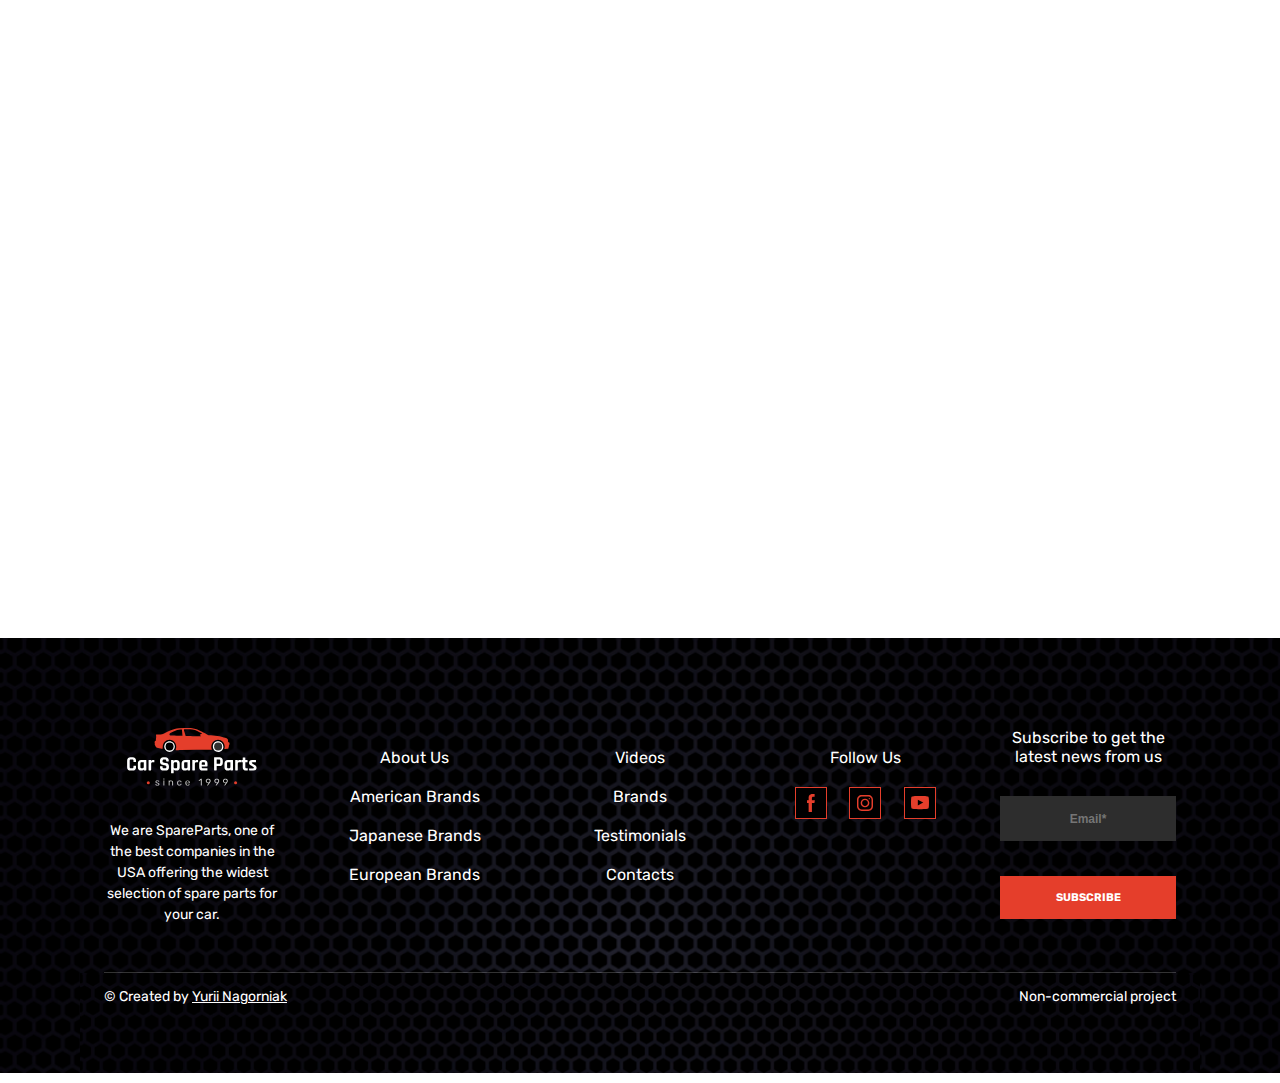
==== commit d82c81be: "Deleted commented code" ====
--- a/index.html
+++ b/index.html
@@ -25,10 +25,6 @@
 
                 <div class="nav-wrapper">
                     <div class="nav-wrapper__links">
-                        <!-- <a href="#who-we-are">About Us</a>
-                        <a href="#">Auto Parts</a>
-                        <a href="#testimonials">Testimonials</a>
-                        <a href="#contacts">Contacts</a> -->
                         <a href="#who-we-are" class="navigation__link">About Us</a>
                         <div class="dropdown">
                             <a href="#" class="dropdown__title">Auto Parts</a>
@@ -287,10 +283,6 @@
                             <img class="flag" src="img/what-we-offer/european-cars/european-flag.svg" alt="Europe">
                             <p class="flag__text">European</p>
                         </div>
-                        <!-- <button class="what-we-offer__american">
-                        </button>
-                        <button class="what-we-offer__japanese">Japanese</button>
-                        <button class="what-we-offer__european">European</button> -->
                     </div>
 
                     <div class="what-we-offer__brands-list">
